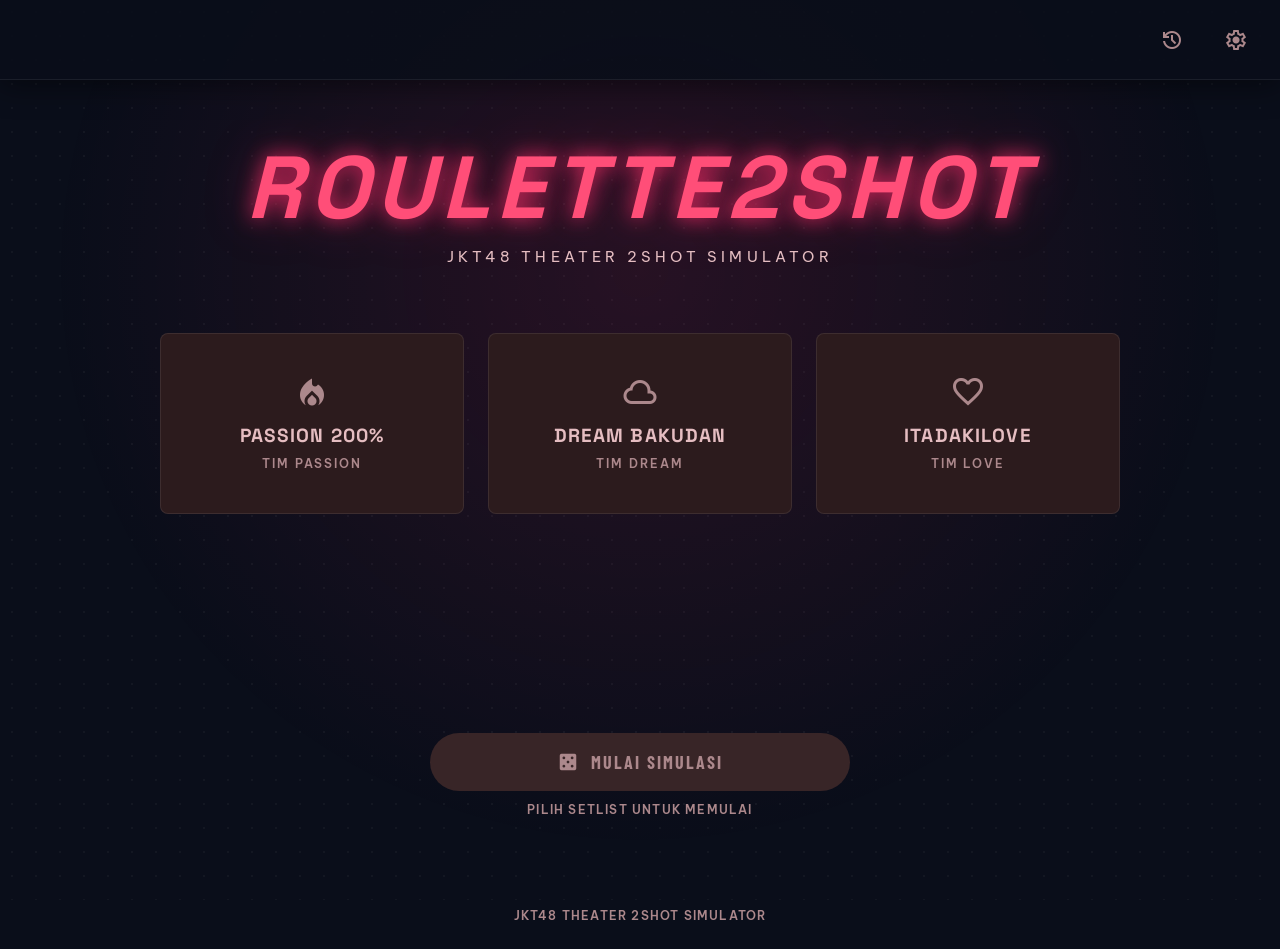
==== index.html @ a68fb40e "Halo" ====
<!DOCTYPE html>
<html lang="id">
<head>
  <meta charset="utf-8" />
  <meta name="viewport" content="width=device-width, initial-scale=1.0" />
  <title>Roulette2Shot — JKT48 Theater 2Shot Simulator</title>

  <link rel="preconnect" href="https://fonts.googleapis.com" />
  <link rel="preconnect" href="https://fonts.gstatic.com" crossorigin />
  <link href="https://fonts.googleapis.com/css2?family=Be+Vietnam+Pro:wght@400;600&family=Space+Grotesk:ital,wght@0,400;0,600;0,700;0,900;1,700;1,900&family=Barlow+Condensed:ital,wght@0,700;0,800;1,900&display=swap" rel="stylesheet" />
  <link href="https://fonts.googleapis.com/css2?family=Material+Symbols+Outlined:opsz,wght,FILL,GRAD@24,400,0,0" rel="stylesheet" />

  <style>
    /* ============================================================
       DESIGN TOKENS
       ============================================================ */
    :root {
      --bg:                  #0A0E1A;
      --surface-nav:         #141824;
      --surface-low:         #281719;
      --surface:             #2c1b1d;
      --surface-high:        #382527;
      --surface-highest:     #442f32;

      --primary:             #ffb2bc;
      --primary-container:   #ff4e78;
      --on-primary-container:#5a001e;

      --secondary-fixed:     #ffe16d;
      --tertiary:            #62de86;

      --on-surface:          #fbdbde;
      --on-surface-variant:  #e5bdc1;
      --outline:             #ac888c;
      --outline-variant:     #5c3f43;

      --space-xs:   4px;
      --space-sm:   12px;
      --space-md:   24px;
      --space-lg:   40px;
      --space-xl:   64px;

      --radius-sm:  4px;
      --radius-md:  8px;
      --radius-lg:  12px;
      --radius-full:9999px;

      --transition: 0.3s ease;
    }

    /* ============================================================
       RESET & BASE
       ============================================================ */
    *, *::before, *::after { box-sizing: border-box; margin: 0; padding: 0; }

    html { scroll-behavior: smooth; }

    body {
      min-height: 100vh;
      background: var(--bg);
      color: var(--on-surface);
      font-family: 'Be Vietnam Pro', sans-serif;
      font-size: 16px;
      line-height: 1.5;
      overflow-x: hidden;
      -webkit-font-smoothing: antialiased;
    }

    button { font-family: inherit; cursor: pointer; }
    a { text-decoration: none; }

    /* ============================================================
       MATERIAL ICONS
       ============================================================ */
    .icon {
      font-family: 'Material Symbols Outlined';
      font-weight: normal;
      font-style: normal;
      font-size: 24px;
      line-height: 1;
      letter-spacing: normal;
      text-transform: none;
      display: inline-block;
      white-space: nowrap;
      direction: ltr;
      -webkit-font-smoothing: antialiased;
      font-variation-settings: 'FILL' 0, 'wght' 400, 'GRAD' 0, 'opsz' 24;
      user-select: none;
    }
    .icon.filled { font-variation-settings: 'FILL' 1, 'wght' 400, 'GRAD' 0, 'opsz' 24; }
    .icon.lg { font-size: 36px; }
    .icon.xl { font-size: 48px; }

    /* ============================================================
       AMBIENT LAYERS  (fixed, behind everything)
       ============================================================ */
    #ambient {
      position: fixed;
      inset: 0;
      pointer-events: none;
      z-index: 0;
    }
    #ambient .dot-grid {
      position: absolute;
      inset: 0;
      background-image: radial-gradient(circle, rgba(255,255,255,0.04) 1px, transparent 1px);
      background-size: 24px 24px;
    }
    #ambient .spotlight {
      position: absolute;
      inset: 0;
      background: radial-gradient(ellipse at 50% 30%, rgba(255,45,107,0.12) 0%, transparent 65%);
    }

    /* ============================================================
       SCREEN SYSTEM
       ============================================================ */
    .screen {
      display: none;
      opacity: 0;
      min-height: 100vh;
      flex-direction: column;
      position: relative;
      z-index: 1;
    }
    .screen.active {
      display: flex;
      animation: screen-in 0.3s ease forwards;
    }
    .screen.leaving {
      display: flex;
      animation: screen-out 0.3s ease forwards;
      pointer-events: none;
    }

    @keyframes screen-in {
      from { opacity: 0; transform: translateY(8px); }
      to   { opacity: 1; transform: translateY(0); }
    }
    @keyframes screen-out {
      from { opacity: 1; transform: translateY(0); }
      to   { opacity: 0; transform: translateY(-8px); }
    }

    /* ============================================================
       APP BAR  (shared across screens 1–6)
       ============================================================ */
    .appbar {
      position: sticky;
      top: 0;
      z-index: 50;
      height: 80px;
      display: flex;
      align-items: center;
      justify-content: space-between;
      padding: 0 var(--space-md);
      background: rgba(10, 14, 26, 0.88);
      backdrop-filter: blur(14px);
      -webkit-backdrop-filter: blur(14px);
      border-bottom: 1px solid rgba(255,255,255,0.07);
      box-shadow: 0 4px 30px rgba(0,0,0,0.5);
      flex-shrink: 0;
    }
    .appbar--setup { justify-content: flex-end; }

    .appbar-brand {
      font-family: 'Space Grotesk', sans-serif;
      font-size: 22px;
      font-weight: 900;
      font-style: italic;
      text-transform: uppercase;
      letter-spacing: 0.08em;
      color: var(--primary-container);
      filter: drop-shadow(0 0 14px rgba(255,45,107,0.55));
    }
    .appbar-right {
      display: flex;
      align-items: center;
      gap: var(--space-md);
    }
    .appbar-badge {
      display: inline-flex;
      align-items: center;
      gap: 8px;
      padding: 6px 14px;
      border-radius: var(--radius-full);
      background: var(--surface);
      border: 1px solid rgba(255,225,109,0.25);
      font-family: 'Be Vietnam Pro', sans-serif;
      font-size: 12px;
      font-weight: 600;
      text-transform: uppercase;
      letter-spacing: 0.12em;
      color: var(--secondary-fixed);
    }
    .appbar-badge-dot {
      width: 7px;
      height: 7px;
      border-radius: 50%;
      background: var(--secondary-fixed);
      animation: blink 2s ease-in-out infinite;
    }
    @keyframes blink {
      0%, 100% { opacity: 1; }
      50%       { opacity: 0.3; }
    }
    .icon-btn {
      background: none;
      border: none;
      color: var(--outline);
      display: flex;
      align-items: center;
      justify-content: center;
      width: 40px;
      height: 40px;
      border-radius: var(--radius-full);
      transition: color var(--transition), background var(--transition);
    }
    .icon-btn:hover {
      color: var(--primary-container);
      background: rgba(255,255,255,0.05);
    }

    /* ============================================================
       SETUP SCREEN LAYOUT
       ============================================================ */
    #screen-setup .main {
      flex: 1;
      display: flex;
      flex-direction: column;
      align-items: center;
      padding: var(--space-xl) var(--space-md) var(--space-md);
      max-width: 1080px;
      margin: 0 auto;
      width: 100%;
    }

    /* ============================================================
       HERO
       ============================================================ */
    .hero {
      text-align: center;
      margin-bottom: var(--space-xl);
      width: 100%;
    }
    .hero-title {
      font-family: 'Space Grotesk', sans-serif;
      font-size: clamp(3.2rem, 9vw, 5.5rem);
      font-weight: 900;
      font-style: italic;
      text-transform: uppercase;
      letter-spacing: 0.08em;
      color: var(--primary-container);
      text-shadow:
        0 0 20px rgba(255,45,107,0.85),
        0 0 50px rgba(255,45,107,0.35);
      line-height: 1;
      margin-bottom: 14px;
    }
    .hero-subtitle {
      font-family: 'Be Vietnam Pro', sans-serif;
      font-size: 15px;
      font-weight: 400;
      color: var(--on-surface-variant);
      letter-spacing: 0.28em;
      text-transform: uppercase;
    }

    /* ============================================================
       SETLIST GRID
       ============================================================ */
    .setlist-grid {
      display: grid;
      grid-template-columns: repeat(3, 1fr);
      gap: var(--space-md);
      width: 100%;
      max-width: 960px;
      margin-bottom: var(--space-xl);
    }
    @media (max-width: 680px) {
      .setlist-grid { grid-template-columns: 1fr; }
    }

    .setlist-card {
      position: relative;
      display: flex;
      flex-direction: column;
      align-items: center;
      justify-content: center;
      text-align: center;
      padding: var(--space-lg) var(--space-md);
      min-height: 180px;
      background: var(--surface);
      border: 1px solid rgba(255,255,255,0.08);
      border-radius: var(--radius-md);
      cursor: pointer;
      overflow: hidden;
      transition:
        transform     0.3s ease,
        border-color  0.3s ease,
        box-shadow    0.3s ease,
        background    0.3s ease;
      user-select: none;
      outline: none;
    }
    .setlist-card:focus-visible {
      outline: 2px solid var(--primary-container);
      outline-offset: 3px;
    }

    /* Glow overlay — inside card */
    .card-glow {
      position: absolute;
      inset: 0;
      opacity: 0;
      pointer-events: none;
      border-radius: var(--radius-md);
      background: radial-gradient(circle at center, rgba(255,45,107,0.18) 0%, transparent 70%);
      transition: opacity 0.3s ease;
    }

    /* Icon */
    .card-icon {
      font-size: 38px;
      margin-bottom: var(--space-sm);
      color: var(--outline);
      position: relative;
      z-index: 1;
      transition: color 0.3s ease, filter 0.3s ease;
    }

    /* Name */
    .card-name {
      font-family: 'Space Grotesk', sans-serif;
      font-size: 19px;
      font-weight: 700;
      text-transform: uppercase;
      letter-spacing: 0.06em;
      color: var(--on-surface-variant);
      position: relative;
      z-index: 1;
      transition: color 0.3s ease;
    }

    /* Team label */
    .card-team {
      font-family: 'Be Vietnam Pro', sans-serif;
      font-size: 12px;
      font-weight: 600;
      text-transform: uppercase;
      letter-spacing: 0.16em;
      color: var(--outline);
      margin-top: 5px;
      position: relative;
      z-index: 1;
      transition: color 0.3s ease;
    }

    /* ---- Hover ---- */
    .setlist-card:hover {
      border-color: rgba(255,78,120,0.5);
      box-shadow: 0 0 22px rgba(255,45,107,0.22);
      transform: translateY(-4px);
    }
    .setlist-card:hover .card-glow   { opacity: 1; }
    .setlist-card:hover .card-icon   { color: var(--primary-container); }
    .setlist-card:hover .card-name   { color: var(--on-surface); }
    .setlist-card:hover .card-team   { color: var(--primary); }

    /* ---- Selected ---- */
    .setlist-card.selected {
      border-color: var(--primary-container);
      box-shadow:
        0 0 28px rgba(255,45,107,0.55),
        inset 0 0 0 1px rgba(255,78,120,0.18);
      transform: scale(1.03);
      background: #311821;
    }
    .setlist-card.selected .card-glow  { opacity: 1; }
    .setlist-card.selected .card-icon  {
      color: var(--primary-container);
      filter: drop-shadow(0 0 8px rgba(255,45,107,0.6));
    }
    .setlist-card.selected .card-name  { color: var(--on-surface); }
    .setlist-card.selected .card-team  { color: var(--primary); }

    /* ============================================================
       MEMBER ROSTER
       ============================================================ */
    .roster-section {
      width: 100%;
      max-width: 960px;
      margin-bottom: var(--space-xl);
      opacity: 0;
      transform: translateY(14px);
      transition: opacity 0.38s ease, transform 0.38s ease;
      pointer-events: none;
    }
    .roster-section.visible {
      opacity: 1;
      transform: translateY(0);
      pointer-events: auto;
    }

    .roster-header {
      display: flex;
      justify-content: space-between;
      align-items: baseline;
      margin-bottom: var(--space-md);
      padding-bottom: var(--space-sm);
      border-bottom: 1px solid rgba(255,255,255,0.07);
    }
    .roster-title {
      font-family: 'Space Grotesk', sans-serif;
      font-size: 20px;
      font-weight: 600;
      color: var(--on-surface);
    }
    .roster-meta {
      font-family: 'Be Vietnam Pro', sans-serif;
      font-size: 12px;
      font-weight: 600;
      text-transform: uppercase;
      letter-spacing: 0.1em;
      color: var(--outline);
    }

    .roster-grid {
      display: grid;
      grid-template-columns: repeat(4, 1fr);
      gap: var(--space-sm);
    }
    @media (max-width: 480px) {
      .roster-grid { grid-template-columns: repeat(2, 1fr); }
    }
    @media (min-width: 481px) and (max-width: 680px) {
      .roster-grid { grid-template-columns: repeat(3, 1fr); }
    }

    .member-pill {
      display: flex;
      align-items: center;
      justify-content: center;
      padding: 10px 16px;
      background: var(--surface-low);
      border: 1px solid rgba(255,255,255,0.05);
      border-radius: var(--radius-full);
      font-family: 'Be Vietnam Pro', sans-serif;
      font-size: 13px;
      font-weight: 600;
      text-transform: uppercase;
      letter-spacing: 0.08em;
      color: var(--on-surface);
      opacity: 0;
      transform: scale(0.82);
    }
    .member-pill.in {
      animation: pill-in 0.28s ease forwards;
    }
    @keyframes pill-in {
      from { opacity: 0;    transform: scale(0.82); }
      to   { opacity: 0.85; transform: scale(1); }
    }

    /* ============================================================
       ACTION AREA
       ============================================================ */
    .action-area {
      width: 100%;
      max-width: 420px;
      display: flex;
      flex-direction: column;
      align-items: center;
      gap: 10px;
      padding-top: var(--space-md);
      padding-bottom: var(--space-lg);
    }

    .btn-start {
      width: 100%;
      display: flex;
      align-items: center;
      justify-content: center;
      gap: var(--space-sm);
      padding: 18px 36px;
      border-radius: var(--radius-full);
      border: none;
      font-family: 'Space Grotesk', sans-serif;
      font-size: 18px;
      font-weight: 700;
      text-transform: uppercase;
      letter-spacing: 0.12em;
      position: relative;
      overflow: hidden;
      transition:
        background    0.3s ease,
        box-shadow    0.3s ease,
        transform     0.3s ease,
        color         0.3s ease;

      /* Disabled default */
      background: var(--surface-high);
      color: var(--outline);
      cursor: not-allowed;
    }
    .btn-start.enabled {
      background: var(--primary-container);
      color: #fff;
      cursor: pointer;
      box-shadow: 0 0 30px rgba(255,45,107,0.42);
    }
    .btn-start.enabled:hover {
      box-shadow: 0 0 42px rgba(255,45,107,0.68);
      transform: scale(1.02);
    }
    .btn-start.enabled:active { transform: scale(0.97); }

    /* Shimmer sweep */
    .btn-start::after {
      content: '';
      position: absolute;
      inset: 0;
      background: linear-gradient(100deg, transparent 20%, rgba(255,255,255,0.22) 50%, transparent 80%);
      transform: translateX(-160%);
      transition: transform 0.72s ease;
    }
    .btn-start.enabled:hover::after { transform: translateX(160%); }

    .btn-hint {
      font-family: 'Be Vietnam Pro', sans-serif;
      font-size: 12px;
      font-weight: 600;
      text-transform: uppercase;
      letter-spacing: 0.1em;
      color: var(--outline);
      transition: opacity 0.3s ease;
    }
    .btn-hint.hidden { opacity: 0; pointer-events: none; }

    /* ============================================================
       FOOTER
       ============================================================ */
    .footer {
      text-align: center;
      padding: var(--space-md);
      font-family: 'Be Vietnam Pro', sans-serif;
      font-size: 12px;
      font-weight: 600;
      letter-spacing: 0.1em;
      text-transform: uppercase;
      color: var(--outline);
      position: relative;
      z-index: 1;
    }

    /* ============================================================
       PLACEHOLDER SCREENS (future)
       ============================================================ */
    .screen-placeholder {
      flex: 1;
      display: flex;
      align-items: center;
      justify-content: center;
      color: var(--outline);
      font-family: 'Space Grotesk', sans-serif;
      font-size: 14px;
      text-transform: uppercase;
      letter-spacing: 0.1em;
    }

    /* ============================================================
       PHASE 1 — AMBIL NOMOR
       ============================================================ */

    /* Screen is full-viewport flex column so bottom bar always anchors */
    #screen-phase1 {
      height: 100vh;
      overflow: hidden;
    }

    /* Scrollable content region */
    .p1-body {
      flex: 1;
      overflow-y: auto;
      overflow-x: hidden;
      display: flex;
      flex-direction: column;
      align-items: center;
      padding: var(--space-md) var(--space-md) var(--space-md);
      scrollbar-width: none;
    }
    .p1-body::-webkit-scrollbar { display: none; }

    /* Badge pill under appbar */
    .p1-badge {
      display: inline-flex;
      align-items: center;
      gap: 8px;
      padding: 7px 16px;
      border-radius: var(--radius-full);
      background: var(--surface);
      border: 1px solid rgba(255,225,109,0.22);
      box-shadow: 0 0 14px rgba(255,225,109,0.08);
      margin-bottom: var(--space-lg);
    }
    .p1-badge-dot {
      width: 7px; height: 7px;
      border-radius: 50%;
      background: var(--secondary-fixed);
      animation: blink 2s ease-in-out infinite;
    }
    .p1-badge-text {
      font-family: 'Be Vietnam Pro', sans-serif;
      font-size: 12px;
      font-weight: 600;
      text-transform: uppercase;
      letter-spacing: 0.14em;
      color: var(--secondary-fixed);
    }

    /* Title block */
    .p1-title {
      text-align: center;
      margin-bottom: var(--space-lg);
      width: 100%;
      max-width: 700px;
    }
    .p1-title h1 {
      font-family: 'Space Grotesk', sans-serif;
      font-size: clamp(2rem, 5vw, 3rem);
      font-weight: 700;
      text-transform: uppercase;
      letter-spacing: 0.04em;
      color: var(--on-surface);
      filter: drop-shadow(0 4px 10px rgba(0,0,0,0.5));
    }
    .p1-title p {
      font-family: 'Be Vietnam Pro', sans-serif;
      font-size: 16px;
      color: var(--on-surface-variant);
      margin-top: 6px;
    }

    /* Grid outer container */
    .p1-grid-wrap {
      position: relative;
      width: 100%;
      max-width: 700px;
      height: 350px;
      border-radius: var(--radius-lg);
      background: rgba(40, 23, 25, 0.55);
      backdrop-filter: blur(6px);
      -webkit-backdrop-filter: blur(6px);
      border: 1px solid var(--outline-variant);
      padding: 16px;
      overflow: hidden;
      box-shadow: inset 0 0 40px rgba(0,0,0,0.5);
    }

    /* Fade-out masks top & bottom */
    .p1-grid-wrap::before,
    .p1-grid-wrap::after {
      content: '';
      position: absolute;
      left: 0; right: 0;
      height: 36px;
      z-index: 10;
      pointer-events: none;
    }
    .p1-grid-wrap::before {
      top: 0;
      background: linear-gradient(to bottom, #281719 0%, transparent 100%);
    }
    .p1-grid-wrap::after {
      bottom: 0;
      background: linear-gradient(to top, #281719 0%, transparent 100%);
    }

    /* Inner scroll area */
    .p1-grid-scroll {
      height: 100%;
      overflow-y: auto;
      padding: 4px 8px 32px;
      scrollbar-width: none;
    }
    .p1-grid-scroll::-webkit-scrollbar { display: none; }

    /* Number grid */
    .p1-number-grid {
      display: grid;
      grid-template-columns: repeat(10, 1fr);
      gap: 10px;
      place-items: center;
    }
    @media (max-width: 560px) {
      .p1-number-grid { grid-template-columns: repeat(5, 1fr); }
    }
    @media (min-width: 561px) and (max-width: 700px) {
      .p1-number-grid { grid-template-columns: repeat(8, 1fr); }
    }

    /* Number tile */
    .num-tile {
      width: 40px;
      height: 40px;
      display: flex;
      align-items: center;
      justify-content: center;
      border-radius: var(--radius-sm);
      background: var(--surface);
      border: 1px solid var(--outline-variant);
      color: var(--on-surface-variant);
      font-family: 'Be Vietnam Pro', sans-serif;
      font-size: 12px;
      font-weight: 600;
      letter-spacing: 0.08em;
      cursor: pointer;
      position: relative;
      z-index: 1;
      /* Start invisible for stagger anim */
      opacity: 0;
      transform: scale(0.7);
      transition:
        background    0.18s ease,
        border-color  0.18s ease,
        color         0.18s ease,
        box-shadow    0.18s ease;
    }
    .num-tile.tile-enter {
      animation: tile-in 0.22s ease forwards;
    }
    @keyframes tile-in {
      from { opacity: 0; transform: scale(0.7); }
      to   { opacity: 1; transform: scale(1); }
    }
    .num-tile:hover {
      background: var(--surface-highest);
      border-color: rgba(255,178,188,0.5);
      color: var(--on-surface);
    }
    .num-tile.selected {
      background: var(--primary-container);
      border-color: var(--primary);
      color: var(--on-primary-container);
      box-shadow: 0 0 20px rgba(255,78,120,0.6);
      transform: scale(1.12) !important;
      z-index: 5;
      animation: none !important;
      opacity: 1 !important;
    }

    /* ---- Stats bar ---- */
    .p1-stats {
      width: 100%;
      background: rgba(56,37,39,0.92);
      backdrop-filter: blur(12px);
      -webkit-backdrop-filter: blur(12px);
      border-top: 1px solid var(--outline-variant);
      border-radius: 12px 12px 0 0;
      padding: 14px var(--space-md);
      display: flex;
      justify-content: space-between;
      align-items: center;
      gap: var(--space-md);
      flex-shrink: 0;
    }
    .p1-stat {
      display: flex;
      flex-direction: column;
      align-items: center;
      gap: 2px;
      flex: 1;
    }
    .p1-stat-label {
      font-family: 'Be Vietnam Pro', sans-serif;
      font-size: 11px;
      font-weight: 600;
      text-transform: uppercase;
      letter-spacing: 0.12em;
      color: var(--on-surface-variant);
    }
    .p1-stat-value {
      font-family: 'Space Grotesk', sans-serif;
      font-size: 22px;
      font-weight: 600;
      color: var(--on-surface);
      line-height: 1.1;
    }
    .p1-stat-value.pink  { color: var(--primary); }
    .p1-stat-value.gold  { color: var(--secondary-fixed); }
    .p1-stat-divider {
      width: 1px;
      height: 36px;
      background: rgba(92,63,67,0.5);
      flex-shrink: 0;
    }

    /* ---- Buttons row ---- */
    .p1-buttons {
      width: 100%;
      background: var(--surface);
      border-top: 1px solid var(--outline-variant);
      padding: 16px var(--space-md) 20px;
      display: flex;
      gap: var(--space-md);
      align-items: center;
      flex-shrink: 0;
      box-shadow: 0 -10px 30px rgba(0,0,0,0.7);
    }

    /* Outlined gold button (Ambil Acak) */
    .btn-acak {
      flex: 1;
      padding: 14px 20px;
      border-radius: var(--radius-md);
      background: transparent;
      border: 1px solid var(--secondary-fixed);
      color: var(--secondary-fixed);
      font-family: 'Space Grotesk', sans-serif;
      font-size: 15px;
      font-weight: 700;
      text-transform: uppercase;
      letter-spacing: 0.1em;
      cursor: pointer;
      transition: background 0.2s ease, box-shadow 0.2s ease;
      box-shadow: 0 0 10px rgba(255,225,109,0.06);
    }
    .btn-acak:hover {
      background: rgba(255,225,109,0.08);
      box-shadow: 0 0 14px rgba(255,225,109,0.14);
    }
    .btn-acak:active { transform: scale(0.97); }

    /* Filled pink button (Mulai Roulette) */
    .btn-roulette {
      flex: 2;
      padding: 16px 20px;
      border-radius: var(--radius-md);
      border: none;
      font-family: 'Space Grotesk', sans-serif;
      font-size: 17px;
      font-weight: 700;
      text-transform: uppercase;
      letter-spacing: 0.1em;
      position: relative;
      overflow: hidden;
      transition:
        background  0.25s ease,
        box-shadow  0.25s ease,
        transform   0.2s ease,
        color       0.25s ease;
      /* Disabled */
      background: var(--surface-high);
      color: var(--outline);
      cursor: not-allowed;
    }
    .btn-roulette.enabled {
      background: var(--primary-container);
      color: #fff;
      cursor: pointer;
      box-shadow: 0 0 24px rgba(255,78,120,0.45);
    }
    .btn-roulette.enabled:hover {
      box-shadow: 0 0 36px rgba(255,78,120,0.65);
      transform: scale(1.02);
    }
    .btn-roulette.enabled:active { transform: scale(0.97); }
    .btn-roulette::after {
      content: '';
      position: absolute;
      inset: 0;
      background: linear-gradient(100deg, transparent 20%, rgba(255,255,255,0.2) 50%, transparent 80%);
      transform: translateX(-160%);
      transition: transform 0.65s ease;
    }
    .btn-roulette.enabled:hover::after { transform: translateX(160%); }

    /* ============================================================
       PHASE 2 — ROULETTE PEMANGGILAN
       ============================================================ */
    #screen-phase2 { height: 100vh; overflow: hidden; }

    /* Slide-down "NOMORMU TERPANGGIL!" banner */
    .p2-banner {
      width: 100%;
      display: flex;
      align-items: center;
      justify-content: center;
      gap: 10px;
      background: linear-gradient(90deg, rgba(255,215,0,0.08) 0%, rgba(255,215,0,0.2) 50%, rgba(255,215,0,0.08) 100%);
      border-bottom: 1px solid rgba(255,215,0,0.32);
      flex-shrink: 0;
      overflow: hidden;
      max-height: 0;
      padding: 0 var(--space-md);
      opacity: 0;
      pointer-events: none;
      transition: max-height 0.45s ease, opacity 0.38s ease, padding 0.45s ease;
    }
    .p2-banner.visible {
      max-height: 54px;
      padding: 13px var(--space-md);
      opacity: 1;
      pointer-events: auto;
    }
    .p2-banner-text {
      font-family: 'Space Grotesk', sans-serif;
      font-size: 14px;
      font-weight: 700;
      text-transform: uppercase;
      letter-spacing: 0.15em;
      color: var(--secondary-fixed);
      text-shadow: 0 0 14px rgba(255,215,0,0.7);
    }

    /* Scrollable body */
    .p2-body {
      flex: 1;
      overflow-y: auto;
      overflow-x: hidden;
      display: flex;
      flex-direction: column;
      align-items: center;
      padding: var(--space-md);
      gap: var(--space-md);
      scrollbar-width: none;
    }
    .p2-body::-webkit-scrollbar { display: none; }

    /* 3 stat cards */
    .p2-stats-grid {
      display: grid;
      grid-template-columns: repeat(3, 1fr);
      gap: var(--space-sm);
      width: 100%;
      max-width: 560px;
    }
    .p2-stat-card {
      background: rgba(44,27,29,0.72);
      backdrop-filter: blur(10px);
      -webkit-backdrop-filter: blur(10px);
      border: 1px solid rgba(255,255,255,0.08);
      border-radius: var(--radius-md);
      padding: 14px var(--space-sm);
      display: flex;
      flex-direction: column;
      align-items: center;
      gap: 4px;
      text-align: center;
    }
    .p2-stat-label {
      font-family: 'Be Vietnam Pro', sans-serif;
      font-size: 11px;
      font-weight: 600;
      text-transform: uppercase;
      letter-spacing: 0.12em;
      color: var(--on-surface-variant);
    }
    .p2-stat-val {
      font-family: 'Space Grotesk', sans-serif;
      font-size: 20px;
      font-weight: 700;
      color: var(--on-surface);
      line-height: 1.1;
    }
    .p2-stat-val.pink { color: var(--primary); }
    .p2-stat-val.gold { color: var(--secondary-fixed); }

    /* Hero roulette circle */
    .p2-hero {
      position: relative;
      display: flex;
      align-items: center;
      justify-content: center;
      flex-shrink: 0;
    }
    .p2-ring {
      position: absolute;
      inset: -18px;
      border: 2px solid rgba(255,78,120,0.25);
      border-radius: 50%;
      filter: blur(3px);
      pointer-events: none;
    }
    .p2-circle {
      width: min(200px, 56vw);
      height: min(200px, 56vw);
      border-radius: 50%;
      background: var(--surface-highest);
      border: 2px solid var(--primary-container);
      box-shadow:
        0 0 40px rgba(255,78,120,0.35),
        inset 0 0 20px rgba(255,78,120,0.15);
      display: flex;
      align-items: center;
      justify-content: center;
      transition: box-shadow 0.4s ease, border-color 0.4s ease;
    }
    .p2-circle.gold-pulse {
      border-color: var(--secondary-fixed);
      animation: p2-gold-pulse 0.9s ease-in-out 3 forwards;
    }
    @keyframes p2-gold-pulse {
      0%, 100% {
        box-shadow: 0 0 55px rgba(255,215,0,0.6), inset 0 0 22px rgba(255,215,0,0.22);
      }
      50% {
        box-shadow: 0 0 110px rgba(255,215,0,0.9), 0 0 180px rgba(255,215,0,0.4), inset 0 0 48px rgba(255,215,0,0.38);
      }
    }
    .p2-num {
      font-family: 'Space Grotesk', sans-serif;
      font-size: clamp(50px, 15vw, 78px);
      font-weight: 900;
      color: var(--on-surface);
      text-shadow: 0 0 28px rgba(255,78,120,0.8);
      line-height: 1;
      letter-spacing: -0.02em;
      font-variant-numeric: tabular-nums;
      min-width: 2ch;
      text-align: center;
      transition: color 0.35s ease, text-shadow 0.35s ease;
    }
    .p2-num.gold {
      color: var(--secondary-fixed);
      text-shadow: 0 0 28px rgba(255,215,0,0.9);
    }
    .p2-num.tick-pop { animation: p2-tick-pop 0.08s ease; }
    @keyframes p2-tick-pop {
      0%   { transform: scale(1); }
      45%  { transform: scale(1.09); }
      100% { transform: scale(1); }
    }

    /* Progress bar */
    .p2-progress-wrap { width: 100%; max-width: 560px; }
    .p2-progress-meta {
      display: flex;
      justify-content: space-between;
      margin-bottom: 8px;
    }
    .p2-progress-meta span {
      font-family: 'Be Vietnam Pro', sans-serif;
      font-size: 12px;
      font-weight: 600;
      text-transform: uppercase;
      letter-spacing: 0.1em;
      color: var(--on-surface-variant);
    }
    .p2-progress-track {
      width: 100%;
      height: 16px;
      border-radius: var(--radius-full);
      background: var(--surface-high);
      border: 1px solid var(--outline-variant);
      overflow: hidden;
    }
    .p2-progress-fill {
      height: 100%;
      border-radius: var(--radius-full);
      background: linear-gradient(90deg, var(--primary-container) 0%, var(--secondary-fixed) 100%);
      width: 0%;
      transition: width 0.4s ease;
      position: relative;
    }
    .p2-progress-fill::after {
      content: '';
      position: absolute;
      top: 0; right: -6px;
      width: 12px; height: 100%;
      background: rgba(255,255,255,0.32);
      filter: blur(4px);
    }

    /* Riwayat */
    .p2-riwayat-wrap { width: 100%; max-width: 560px; }
    .p2-riwayat-label {
      font-family: 'Be Vietnam Pro', sans-serif;
      font-size: 11px;
      font-weight: 600;
      text-transform: uppercase;
      letter-spacing: 0.12em;
      color: var(--outline);
      margin-bottom: 8px;
    }
    .p2-pills {
      display: flex;
      flex-wrap: wrap;
      gap: 6px;
      max-height: 92px;
      overflow-y: auto;
      scrollbar-width: none;
    }
    .p2-pills::-webkit-scrollbar { display: none; }
    .p2-pill {
      padding: 5px 12px;
      border-radius: var(--radius-full);
      background: var(--surface);
      border: 1px solid rgba(255,255,255,0.06);
      font-family: 'Be Vietnam Pro', sans-serif;
      font-size: 12px;
      font-weight: 600;
      color: var(--on-surface-variant);
      letter-spacing: 0.05em;
    }
    .p2-pill.latest {
      background: rgba(255,78,120,0.14);
      border-color: var(--primary-container);
      color: var(--primary);
    }
    .p2-pill.is-user {
      background: rgba(255,215,0,0.14);
      border-color: rgba(255,225,109,0.55);
      color: var(--secondary-fixed);
    }

    /* Bottom button bar */
    .p2-buttons {
      width: 100%;
      background: var(--surface);
      border-top: 1px solid var(--outline-variant);
      padding: 16px var(--space-md) 20px;
      display: flex;
      flex-direction: column;
      gap: var(--space-sm);
      flex-shrink: 0;
      box-shadow: 0 -10px 30px rgba(0,0,0,0.7);
    }
    .p2-btn-row { display: flex; gap: var(--space-md); }

    .btn-putar-satu {
      flex: 1;
      padding: 14px 16px;
      border-radius: var(--radius-md);
      background: transparent;
      border: 1px solid var(--primary-container);
      color: var(--primary-container);
      font-family: 'Space Grotesk', sans-serif;
      font-size: 14px;
      font-weight: 700;
      text-transform: uppercase;
      letter-spacing: 0.08em;
      cursor: pointer;
      display: flex;
      align-items: center;
      justify-content: center;
      gap: 8px;
      transition: background 0.2s ease, box-shadow 0.2s ease;
    }
    .btn-putar-satu:hover:not(:disabled) {
      background: rgba(255,78,120,0.1);
      box-shadow: 0 0 14px rgba(255,45,107,0.22);
    }
    .btn-putar-satu:active:not(:disabled) { transform: scale(0.97); }
    .btn-putar-satu:disabled {
      border-color: var(--outline-variant);
      color: var(--outline);
      cursor: not-allowed;
    }

    .btn-putar-semua {
      flex: 1;
      padding: 14px 16px;
      border-radius: var(--radius-md);
      border: none;
      background: var(--primary-container);
      color: #fff;
      font-family: 'Space Grotesk', sans-serif;
      font-size: 14px;
      font-weight: 700;
      text-transform: uppercase;
      letter-spacing: 0.08em;
      cursor: pointer;
      display: flex;
      align-items: center;
      justify-content: center;
      gap: 8px;
      box-shadow: 0 0 22px rgba(255,78,120,0.38);
      position: relative;
      overflow: hidden;
      transition: box-shadow 0.2s ease, transform 0.2s ease;
    }
    .btn-putar-semua:hover:not(:disabled) {
      box-shadow: 0 0 34px rgba(255,78,120,0.58);
      transform: scale(1.02);
    }
    .btn-putar-semua:active:not(:disabled) { transform: scale(0.97); }
    .btn-putar-semua:disabled {
      background: var(--surface-high);
      color: var(--outline);
      cursor: not-allowed;
      box-shadow: none;
    }
    .btn-putar-semua::after {
      content: '';
      position: absolute;
      inset: 0;
      background: linear-gradient(100deg, transparent 20%, rgba(255,255,255,0.2) 50%, transparent 80%);
      transform: translateX(-160%);
      transition: transform 0.65s ease;
    }
    .btn-putar-semua:not(:disabled):hover::after { transform: translateX(160%); }

    .btn-lanjut {
      width: 100%;
      border-radius: var(--radius-md);
      border: none;
      background: var(--secondary-fixed);
      color: #1a1000;
      font-family: 'Space Grotesk', sans-serif;
      font-size: 16px;
      font-weight: 700;
      text-transform: uppercase;
      letter-spacing: 0.12em;
      cursor: pointer;
      display: flex;
      align-items: center;
      justify-content: center;
      gap: 8px;
      overflow: hidden;
      max-height: 0;
      padding: 0 20px;
      opacity: 0;
      pointer-events: none;
      transition: max-height 0.45s ease, opacity 0.4s ease, padding 0.45s ease, box-shadow 0.25s ease, transform 0.2s ease;
    }
    .btn-lanjut.visible {
      max-height: 58px;
      padding: 16px 20px;
      opacity: 1;
      pointer-events: auto;
      box-shadow: 0 0 28px rgba(255,225,109,0.42);
    }
    .btn-lanjut:hover {
      box-shadow: 0 0 46px rgba(255,225,109,0.68) !important;
      transform: scale(1.02);
    }

    /* ============================================================
       UNLUCKY SCREEN
       ============================================================ */
    .unlucky-main {
      flex: 1;
      display: flex;
      align-items: center;
      justify-content: center;
      padding: var(--space-md);
      position: relative;
    }

    /* Cinematic vignette — deepens dark corners */
    .unlucky-vignette {
      position: absolute;
      inset: 0;
      background: radial-gradient(circle at center, transparent 0%, rgba(10,14,26,0.82) 100%);
      pointer-events: none;
      z-index: 0;
    }

    /* Glassmorphism card */
    .unlucky-card {
      position: relative;
      z-index: 1;
      width: 100%;
      max-width: 440px;
      background: rgba(40, 23, 25, 0.62);
      backdrop-filter: blur(18px);
      -webkit-backdrop-filter: blur(18px);
      border: 1px solid rgba(255,255,255,0.08);
      border-radius: 32px;
      padding: var(--space-xl);
      display: flex;
      flex-direction: column;
      align-items: center;
      text-align: center;
      box-shadow: 0 20px 50px rgba(0,0,0,0.55);
      overflow: hidden;
    }

    /* Soft pink ambient blob at card top */
    .unlucky-card-glow {
      position: absolute;
      top: 0;
      left: 50%;
      transform: translateX(-50%);
      width: 100%;
      height: 50%;
      background: radial-gradient(circle at 50% 0%, rgba(255,178,188,0.12) 0%, transparent 70%);
      filter: blur(40px);
      pointer-events: none;
      z-index: 0;
    }

    /* Broken-star icon container */
    .unlucky-icon {
      position: relative;
      width: 128px;
      height: 128px;
      border-radius: 50%;
      background: rgba(68,47,50,0.5);
      border: 1px solid var(--outline-variant);
      box-shadow: inset 0 0 22px rgba(0,0,0,0.52);
      display: flex;
      align-items: center;
      justify-content: center;
      margin-bottom: var(--space-lg);
      flex-shrink: 0;
      z-index: 1;
    }

    /* Base star — dim pink */
    .unlucky-star-base {
      position: absolute;
      font-size: 64px;
      color: rgba(255,178,188,0.55);
      filter: drop-shadow(0 0 10px rgba(255,178,188,0.28));
      font-variation-settings: 'FILL' 0, 'wght' 300, 'GRAD' 0, 'opsz' 48;
    }

    /* Overlay star — even dimmer, rotated, blurred → gives "broken" look */
    .unlucky-star-overlay {
      position: absolute;
      font-size: 72px;
      color: rgba(229,189,193,0.32);
      transform: rotate(12deg) scale(1.12);
      filter: blur(1.2px);
      font-variation-settings: 'FILL' 0, 'wght' 200, 'GRAD' 0, 'opsz' 48;
    }

    .unlucky-title {
      font-family: 'Space Grotesk', sans-serif;
      font-size: 28px;
      font-weight: 700;
      line-height: 1.2;
      letter-spacing: 0.02em;
      color: var(--on-surface);
      margin-bottom: var(--space-sm);
      z-index: 1;
    }

    .unlucky-subtitle {
      font-family: 'Be Vietnam Pro', sans-serif;
      font-size: 18px;
      font-weight: 400;
      line-height: 1.6;
      color: var(--on-surface-variant);
      margin-bottom: var(--space-xl);
      z-index: 1;
    }

    .btn-coba-lagi {
      width: 100%;
      padding: 16px 24px;
      border-radius: var(--radius-full);
      border: none;
      background: var(--primary-container);
      color: #fff;
      font-family: 'Space Grotesk', sans-serif;
      font-size: 17px;
      font-weight: 700;
      text-transform: uppercase;
      letter-spacing: 0.1em;
      cursor: pointer;
      box-shadow: 0 0 20px rgba(255,45,107,0.32);
      z-index: 1;
      position: relative;
      overflow: hidden;
      transition: box-shadow 0.3s ease, transform 0.25s ease;
    }
    .btn-coba-lagi:hover {
      box-shadow: 0 0 34px rgba(255,45,107,0.55);
      transform: scale(1.02);
    }
    .btn-coba-lagi:active { transform: scale(0.96); }
    .btn-coba-lagi::after {
      content: '';
      position: absolute;
      inset: 0;
      background: linear-gradient(100deg, transparent 20%, rgba(255,255,255,0.18) 50%, transparent 80%);
      transform: translateX(-160%);
      transition: transform 0.7s ease;
    }
    .btn-coba-lagi:hover::after { transform: translateX(160%); }

    /* ============================================================
       PHASE 3 — 2SHOT WHEEL OF NAME
       ============================================================ */
    #screen-phase3 { height: 100vh; overflow: hidden; }

    .p3-body {
      flex: 1;
      display: flex;
      flex-direction: row;
      overflow: hidden;
      padding: var(--space-md);
      gap: var(--space-md);
      position: relative;
    }
    @media (max-width: 680px) {
      .p3-body { flex-direction: column; overflow-y: auto; scrollbar-width: none; }
      .p3-body::-webkit-scrollbar { display: none; }
    }

    .p3-blob {
      position: absolute;
      top: 50%; left: 50%;
      transform: translate(-50%, -50%);
      width: 600px; height: 600px;
      background: radial-gradient(circle, rgba(255,78,120,0.06) 0%, transparent 70%);
      border-radius: 50%;
      filter: blur(80px);
      pointer-events: none;
      z-index: 0;
    }

    /* Left panel */
    .p3-left {
      width: 220px;
      flex-shrink: 0;
      background: rgba(20,24,36,0.72);
      border: 1px solid rgba(255,255,255,0.1);
      backdrop-filter: blur(10px);
      -webkit-backdrop-filter: blur(10px);
      border-radius: var(--radius-lg);
      display: flex;
      flex-direction: column;
      z-index: 1;
      overflow: hidden;
    }
    @media (max-width: 680px) {
      .p3-left { width: 100%; height: 160px; flex-shrink: 0; }
    }

    .p3-panel-header {
      padding: 14px var(--space-md);
      border-bottom: 1px solid rgba(255,255,255,0.07);
      font-family: 'Space Grotesk', sans-serif;
      font-size: 15px;
      font-weight: 600;
      color: var(--on-surface);
      flex-shrink: 0;
    }

    .p3-group-list {
      flex: 1;
      overflow-y: auto;
      overflow-x: hidden;
      padding: var(--space-sm);
      display: flex;
      flex-direction: column;
      gap: 8px;
      scrollbar-width: thin;
      scrollbar-color: var(--outline-variant) transparent;
    }
    @media (max-width: 680px) {
      .p3-group-list { flex-direction: row; overflow-x: auto; overflow-y: hidden; flex-wrap: nowrap; }
    }

    .p3-group-card {
      position: relative;
      background: var(--surface-low);
      border: 1px solid rgba(92,63,67,0.25);
      border-radius: var(--radius-md);
      padding: var(--space-sm);
      opacity: 0.48;
      transition: opacity 0.3s, border-color 0.3s, box-shadow 0.3s;
      overflow: hidden;
      flex-shrink: 0;
    }
    @media (max-width: 680px) { .p3-group-card { min-width: 120px; } }
    .p3-group-card.active {
      background: var(--surface);
      border-color: var(--primary-container);
      box-shadow: 0 0 16px rgba(255,45,107,0.3);
      opacity: 1;
    }
    .p3-group-card.done { border-color: rgba(98,222,134,0.35); opacity: 0.82; }
    .p3-group-card.active::before,
    .p3-group-card.done::before {
      content: '';
      position: absolute;
      left: 0; top: 0; bottom: 0;
      width: 3px;
      border-radius: 4px 0 0 4px;
    }
    .p3-group-card.active::before { background: var(--primary); }
    .p3-group-card.done::before   { background: var(--tertiary); }

    .p3-card-header {
      display: flex;
      justify-content: space-between;
      align-items: center;
      margin-bottom: 5px;
    }
    .p3-card-label {
      font-family: 'Be Vietnam Pro', sans-serif;
      font-size: 10px;
      font-weight: 600;
      text-transform: uppercase;
      letter-spacing: 0.1em;
      color: var(--on-surface-variant);
    }
    .p3-group-card.active .p3-card-label { color: var(--primary); }
    .p3-group-card.done   .p3-card-label { color: var(--tertiary); }

    .p3-card-nums {
      display: grid;
      grid-template-columns: 1fr 1fr;
      gap: 2px;
    }
    .p3-card-num {
      font-family: 'Be Vietnam Pro', sans-serif;
      font-size: 11px;
      color: var(--on-surface-variant);
      white-space: nowrap;
      overflow: hidden;
      text-overflow: ellipsis;
    }
    .p3-card-result {
      margin-top: 5px;
      font-family: 'Space Grotesk', sans-serif;
      font-size: 11px;
      font-weight: 700;
      color: var(--tertiary);
      white-space: nowrap;
      overflow: hidden;
      text-overflow: ellipsis;
    }

    /* Right panel */
    .p3-right {
      flex: 1;
      display: flex;
      flex-direction: column;
      align-items: center;
      justify-content: center;
      gap: 16px;
      z-index: 1;
      overflow-y: auto;
      overflow-x: hidden;
      scrollbar-width: none;
      padding: 8px 0;
      min-width: 0;
    }
    .p3-right::-webkit-scrollbar { display: none; }

    .p3-turn-info { text-align: center; line-height: 1.2; }
    .p3-turn-eyebrow {
      font-family: 'Be Vietnam Pro', sans-serif;
      font-size: 11px;
      font-weight: 600;
      text-transform: uppercase;
      letter-spacing: 0.2em;
      color: var(--secondary-fixed);
      margin-bottom: 4px;
    }
    .p3-turn-name {
      font-family: 'Space Grotesk', sans-serif;
      font-size: clamp(26px, 4vw, 40px);
      font-weight: 700;
      color: var(--on-surface);
    }
    .p3-members-left {
      font-family: 'Be Vietnam Pro', sans-serif;
      font-size: 13px;
      color: var(--on-surface-variant);
      margin-top: 3px;
    }

    /* Wheel */
    .p3-wheel-wrap {
      position: relative;
      width: min(280px, 72vw);
      height: min(280px, 72vw);
      flex-shrink: 0;
    }
    .p3-pointer {
      position: absolute;
      top: -12px;
      left: 50%;
      transform: translateX(-50%);
      width: 0; height: 0;
      border-left: 12px solid transparent;
      border-right: 12px solid transparent;
      border-top: 24px solid var(--primary-container);
      filter: drop-shadow(0 0 8px rgba(255,45,107,0.7));
      z-index: 10;
    }
    #p3WheelSpinner {
      width: 100%; height: 100%;
      border-radius: 50%;
      overflow: hidden;
      border: 3px solid var(--surface-highest);
      box-shadow: 0 0 40px rgba(0,0,0,0.8), 0 0 0 1px rgba(255,255,255,0.04);
    }
    #p3Canvas { width: 100%; height: 100%; display: block; }

    /* Result badge */
    .p3-result-badge {
      display: inline-flex;
      align-items: center;
      gap: var(--space-sm);
      background: var(--surface-high);
      border: 1px solid var(--outline);
      border-radius: var(--radius-full);
      padding: 10px var(--space-lg);
      opacity: 0;
      transform: translateY(10px);
      transition: opacity 0.35s ease, transform 0.35s ease;
      pointer-events: none;
      max-width: 100%;
    }
    .p3-result-badge.visible { opacity: 1; transform: translateY(0); pointer-events: auto; }
    .p3-result-group  { font-family: 'Be Vietnam Pro', sans-serif; font-size: 15px; color: var(--on-surface-variant); }
    .p3-result-arrow  { font-size: 18px; color: var(--outline); }
    .p3-result-member {
      font-family: 'Space Grotesk', sans-serif;
      font-size: 20px;
      font-weight: 700;
      color: var(--secondary-fixed);
      text-shadow: 0 0 12px rgba(255,225,109,0.5);
    }

    /* Buttons */
    .p3-buttons { display: flex; gap: var(--space-md); width: 100%; max-width: 380px; }
    .btn-putar-wheel {
      flex: 1;
      padding: 13px 16px;
      border-radius: var(--radius-full);
      border: none;
      background: var(--primary-container);
      color: #fff;
      font-family: 'Space Grotesk', sans-serif;
      font-size: 14px;
      font-weight: 700;
      text-transform: uppercase;
      letter-spacing: 0.08em;
      cursor: pointer;
      box-shadow: 0 0 20px rgba(255,45,107,0.38);
      transition: box-shadow 0.2s, transform 0.2s;
    }
    .btn-putar-wheel:hover:not(:disabled) { box-shadow: 0 0 30px rgba(255,45,107,0.58); transform: scale(1.03); }
    .btn-putar-wheel:active:not(:disabled) { transform: scale(0.96); }
    .btn-putar-wheel:disabled { background: var(--surface-high); color: var(--outline); cursor: not-allowed; box-shadow: none; }
    .btn-langsung-pilih {
      flex: 1;
      padding: 13px 16px;
      border-radius: var(--radius-full);
      border: 1px solid var(--primary-container);
      background: transparent;
      color: var(--primary);
      font-family: 'Space Grotesk', sans-serif;
      font-size: 14px;
      font-weight: 700;
      text-transform: uppercase;
      letter-spacing: 0.08em;
      cursor: pointer;
      transition: background 0.2s;
    }
    .btn-langsung-pilih:hover:not(:disabled) { background: rgba(255,78,120,0.1); }
    .btn-langsung-pilih:disabled { border-color: var(--outline-variant); color: var(--outline); cursor: not-allowed; }

    /* ============================================================
       PHOTO SCREEN
       ============================================================ */
    #screen-photo {
      height: 100vh;
      min-height: unset;
      overflow: hidden;
    }
    #screen-photo > main {
      flex: 1;
      display: flex;
      align-items: center;
      justify-content: center;
      background: #111;
      padding: var(--space-md);
    }

    /* Backdrop hidden — camera IS the background now */
    .photo-backdrop { display: none; }

    /* Stage: 16:9 box, 70% of viewport height, centered */
    .photo-stage {
      position: relative;
      /* 16:9 at 70vh, but never wider than 95vw */
      height: min(70vh, calc(95vw * 9 / 16));
      width: calc(min(70vh, calc(95vw * 9 / 16)) * 16 / 9);
      max-width: 95vw;
      border-radius: 12px;
      overflow: hidden;
      box-shadow:
        0 0 0 1px rgba(255,255,255,0.08),
        0 24px 60px rgba(0,0,0,0.7),
        0 0 40px rgba(255,45,107,0.08);
      z-index: 10;
      flex-shrink: 0;
    }

    /* Camera panel: fills entire stage */
    .photo-camera-panel {
      position: absolute;
      inset: 0;
      width: 100%;
      height: 100%;
      overflow: hidden;
    }
    .photo-camera-panel video,
    .photo-camera-panel canvas.photo-preview {
      width: 100%;
      height: 100%;
      object-fit: cover;
      display: block;
      /* Mirror the selfie camera so it feels natural */
      transform: scaleX(-1);
    }

    /* LIVE badge */
    .photo-live-badge {
      position: absolute;
      top: 14px;
      right: 14px;
      display: flex;
      align-items: center;
      gap: 7px;
      z-index: 5;
    }
    .photo-live-dot {
      width: 9px;
      height: 9px;
      border-radius: 50%;
      background: var(--primary-container);
      animation: live-pulse 1.4s ease-in-out infinite;
    }
    @keyframes live-pulse {
      0%, 100% { opacity: 1; transform: scale(1); }
      50%       { opacity: 0.35; transform: scale(1.4); }
    }
    .photo-live-label {
      font-family: 'Be Vietnam Pro', sans-serif;
      font-size: 11px;
      font-weight: 600;
      text-transform: uppercase;
      letter-spacing: 0.15em;
      color: #fff;
      text-shadow: 0 1px 5px rgba(0,0,0,0.8);
    }

    /* Member panel: overlaid on top of camera, bottom-anchored */
    .photo-member-panel {
      position: absolute;
      bottom: 0;
      height: 90%;
      width: auto;
      z-index: 20;
      display: flex;
      align-items: flex-end;
      pointer-events: none;
    }
    /* Position to right or left based on photoSide */
    .photo-stage.member-right .photo-member-panel { right: 0; left: auto; }
    .photo-stage.member-left  .photo-member-panel { left: 0; right: auto; }

    .photo-member-panel img {
      height: 100%;
      width: auto;
      object-fit: contain;
      object-position: bottom;
      filter: drop-shadow(-6px 0 24px rgba(0,0,0,0.55));
    }
    /* Silhouette fallback */
    .photo-member-silhouette {
      width: 40vw;
      max-width: 320px;
      height: 100%;
      border-radius: 44% 44% 0 0;
      filter: none !important;
    }

    /* Countdown overlay */
    .photo-countdown {
      position: absolute;
      inset: 0;
      z-index: 30;
      display: flex;
      align-items: center;
      justify-content: center;
      pointer-events: none;
      opacity: 0;
      transition: opacity 0.2s ease;
    }
    .photo-countdown.visible { opacity: 1; }
    .photo-countdown-num {
      font-family: 'Barlow Condensed', 'Space Grotesk', sans-serif;
      font-size: clamp(80px, 22vw, 140px);
      font-weight: 900;
      font-style: italic;
      line-height: 1;
      color: #FF2D6B;
      text-shadow:
        0 0 20px rgba(255,45,107,0.9),
        0 0 55px rgba(255,45,107,0.6),
        0 0 100px rgba(255,45,107,0.3);
      animation: photo-count-pulse 0.85s cubic-bezier(0.4,0,0.6,1) infinite;
    }
    @keyframes photo-count-pulse {
      0%, 100% { transform: scale(1);    filter: drop-shadow(0 0 18px rgba(255,45,107,0.8)); }
      50%       { transform: scale(1.08); filter: drop-shadow(0 0 38px rgba(255,45,107,1));   }
    }

    /* Date watermark */
    .photo-date-watermark {
      position: absolute;
      bottom: 24px;
      left: 50%;
      transform: translateX(-50%);
      z-index: 25;
      font-family: 'Be Vietnam Pro', sans-serif;
      font-size: 12px;
      font-weight: 600;
      letter-spacing: 0.2em;
      text-transform: uppercase;
      color: rgba(255,255,255,0.5);
      white-space: nowrap;
      pointer-events: none;
    }

    /* Post-capture action buttons */
    .photo-actions {
      position: absolute;
      bottom: var(--space-xl);
      left: 0;
      right: 0;
      z-index: 40;
      display: flex;
      justify-content: center;
      gap: var(--space-md);
      padding: 0 var(--space-md);
      opacity: 0;
      pointer-events: none;
      transform: translateY(12px);
      transition: opacity 0.35s ease, transform 0.35s ease;
    }
    .photo-actions.visible {
      opacity: 1;
      pointer-events: auto;
      transform: translateY(0);
    }
    .photo-btn-ulangi {
      display: flex;
      align-items: center;
      gap: 8px;
      padding: 12px 28px;
      border-radius: var(--radius-full);
      border: 2px solid #FF2D6B;
      color: #FF2D6B;
      background: transparent;
      font-family: 'Space Grotesk', sans-serif;
      font-size: 14px;
      font-weight: 700;
      text-transform: uppercase;
      letter-spacing: 0.1em;
      cursor: pointer;
      backdrop-filter: blur(6px);
      transition: background 0.2s;
    }
    .photo-btn-ulangi:hover { background: rgba(255,45,107,0.12); }
    .photo-btn-download {
      display: flex;
      align-items: center;
      gap: 8px;
      padding: 12px 28px;
      border-radius: var(--radius-full);
      border: none;
      color: #0A0E1A;
      background: #FFD700;
      font-family: 'Space Grotesk', sans-serif;
      font-size: 14px;
      font-weight: 700;
      text-transform: uppercase;
      letter-spacing: 0.1em;
      cursor: pointer;
      box-shadow: 0 0 20px rgba(255,215,0,0.4);
      transition: background 0.2s, box-shadow 0.2s;
    }
    .photo-btn-download:hover { background: #ffe16d; box-shadow: 0 0 36px rgba(255,215,0,0.65); }

    /* ============================================================
       PHOTO RESULT MODAL
       ============================================================ */
    #photoResultModal {
      position: fixed;
      inset: 0;
      z-index: 200;
      display: flex;
      align-items: center;
      justify-content: center;
      padding: var(--space-md);
      background: rgba(5, 7, 15, 0.82);
      backdrop-filter: blur(10px);
      -webkit-backdrop-filter: blur(10px);
      opacity: 0;
      pointer-events: none;
      transition: opacity 0.35s ease;
    }
    #photoResultModal.open {
      opacity: 1;
      pointer-events: auto;
    }

    .photo-modal-card {
      width: 100%;
      max-width: 560px;
      background: rgba(20, 14, 26, 0.9);
      border: 1px solid rgba(255,255,255,0.1);
      border-radius: 20px;
      overflow: hidden;
      box-shadow: 0 30px 80px rgba(0,0,0,0.8), 0 0 0 1px rgba(255,255,255,0.05);
      transform: translateY(28px) scale(0.96);
      transition: transform 0.38s cubic-bezier(0.22,1,0.36,1), opacity 0.35s ease;
      opacity: 0;
    }
    #photoResultModal.open .photo-modal-card {
      transform: translateY(0) scale(1);
      opacity: 1;
    }

    /* Photo image inside modal */
    .photo-modal-img-wrap {
      position: relative;
      width: 100%;
      background: #0a0e1a;
      line-height: 0;
    }
    .photo-modal-img-wrap img {
      width: 100%;
      height: auto;
      display: block;
      max-height: 55vh;
      object-fit: contain;
    }
    /* Shimmer border on top */
    .photo-modal-img-wrap::after {
      content: '';
      position: absolute;
      inset: 0;
      border-radius: 0;
      pointer-events: none;
      box-shadow: inset 0 -60px 60px rgba(10,14,26,0.7);
    }

    /* Bottom info + buttons */
    .photo-modal-footer {
      padding: var(--space-md) var(--space-lg) var(--space-lg);
      display: flex;
      flex-direction: column;
      gap: var(--space-md);
    }
    .photo-modal-info {
      text-align: center;
    }
    .photo-modal-eyebrow {
      font-family: 'Be Vietnam Pro', sans-serif;
      font-size: 11px;
      font-weight: 600;
      text-transform: uppercase;
      letter-spacing: 0.18em;
      color: var(--outline);
      margin-bottom: 4px;
    }
    .photo-modal-member {
      font-family: 'Space Grotesk', sans-serif;
      font-size: 1.5rem;
      font-weight: 700;
      color: var(--secondary-fixed);
      text-shadow: 0 0 16px rgba(255,225,109,0.5);
    }
    .photo-modal-btns {
      display: flex;
      gap: var(--space-sm);
    }
    .photo-modal-btn-ulangi {
      flex: 1;
      display: flex;
      align-items: center;
      justify-content: center;
      gap: 8px;
      padding: 13px 20px;
      border-radius: var(--radius-full);
      border: 1.5px solid var(--primary-container);
      color: var(--primary-container);
      background: transparent;
      font-family: 'Barlow Condensed', 'Space Grotesk', sans-serif;
      font-size: 15px;
      font-weight: 700;
      text-transform: uppercase;
      letter-spacing: 2px;
      cursor: pointer;
      transition: background 0.2s;
    }
    .photo-modal-btn-ulangi:hover { background: rgba(255,78,120,0.1); }
    .photo-modal-btn-download {
      flex: 2;
      display: flex;
      align-items: center;
      justify-content: center;
      gap: 8px;
      padding: 13px 20px;
      border-radius: var(--radius-full);
      border: none;
      background: var(--secondary-fixed);
      color: #1a1000;
      font-family: 'Barlow Condensed', 'Space Grotesk', sans-serif;
      font-size: 15px;
      font-weight: 700;
      text-transform: uppercase;
      letter-spacing: 2px;
      cursor: pointer;
      box-shadow: 0 0 22px rgba(255,215,0,0.38);
      transition: background 0.2s, box-shadow 0.2s, transform 0.15s;
    }
    .photo-modal-btn-download:hover { background: #ffe16d; box-shadow: 0 0 36px rgba(255,215,0,0.62); transform: scale(1.02); }

    /* ============================================================
       BUTTON TYPOGRAPHY — GLOBAL OVERRIDE
       All primary action buttons: Barlow Condensed 700, letter-spacing 2px
       ============================================================ */
    .btn-start, .btn-acak, .btn-roulette,
    .btn-putar-satu, .btn-putar-semua, .btn-lanjut,
    .btn-coba-lagi, .btn-putar-wheel, .btn-langsung-pilih,
    .photo-btn-ulangi, .photo-btn-download {
      font-family: 'Barlow Condensed', 'Space Grotesk', sans-serif;
      font-weight: 700;
    }
    .btn-start, .btn-acak, .btn-roulette,
    .btn-putar-satu, .btn-putar-semua, .btn-lanjut,
    .btn-coba-lagi, .btn-putar-wheel, .btn-langsung-pilih,
    .photo-btn-ulangi, .photo-btn-download {
      letter-spacing: 2px;
      text-transform: uppercase;
    }

    /* Footer visible on all scrollable screens */
    .screen-footer {
      text-align: center;
      padding: var(--space-md);
      font-family: 'Be Vietnam Pro', sans-serif;
      font-size: 11px;
      font-weight: 600;
      letter-spacing: 0.12em;
      text-transform: uppercase;
      color: var(--outline-variant);
      flex-shrink: 0;
    }

    /* ============================================================
       CAMERA SETTINGS SHEET
       ============================================================ */
    #cameraSheet {
      position: fixed;
      inset: 0;
      z-index: 300;
      display: flex;
      align-items: flex-end;
      justify-content: center;
      background: rgba(5,7,15,0.75);
      backdrop-filter: blur(8px);
      -webkit-backdrop-filter: blur(8px);
      opacity: 0;
      pointer-events: none;
      transition: opacity 0.3s ease;
    }
    #cameraSheet.open {
      opacity: 1;
      pointer-events: auto;
    }
    .camera-sheet-card {
      width: 100%;
      max-width: 480px;
      background: var(--surface-high);
      border: 1px solid rgba(255,255,255,0.08);
      border-radius: 20px 20px 0 0;
      padding: var(--space-lg) var(--space-lg) calc(var(--space-lg) + env(safe-area-inset-bottom));
      transform: translateY(100%);
      transition: transform 0.38s cubic-bezier(0.22,1,0.36,1);
    }
    #cameraSheet.open .camera-sheet-card {
      transform: translateY(0);
    }
    .camera-sheet-handle {
      width: 40px;
      height: 4px;
      border-radius: 2px;
      background: var(--outline-variant);
      margin: 0 auto var(--space-md);
    }
    .camera-sheet-title {
      font-family: 'Space Grotesk', sans-serif;
      font-size: 16px;
      font-weight: 700;
      color: var(--on-surface);
      margin-bottom: var(--space-md);
      display: flex;
      align-items: center;
      gap: 10px;
    }
    .camera-sheet-list {
      display: flex;
      flex-direction: column;
      gap: 8px;
      max-height: 55vh;
      overflow-y: auto;
    }
    .camera-sheet-item {
      display: flex;
      align-items: center;
      gap: 14px;
      padding: 13px 16px;
      border-radius: 12px;
      border: 1px solid var(--outline-variant);
      background: transparent;
      color: var(--on-surface);
      font-family: 'Be Vietnam Pro', sans-serif;
      font-size: 14px;
      font-weight: 500;
      cursor: pointer;
      text-align: left;
      transition: background 0.18s ease, border-color 0.18s ease;
      width: 100%;
    }
    .camera-sheet-item:hover {
      background: var(--surface-highest);
    }
    .camera-sheet-item.active {
      border-color: var(--primary-container);
      background: rgba(255,78,120,0.08);
    }
    .camera-sheet-item .cam-icon {
      font-size: 22px;
      color: var(--outline);
      flex-shrink: 0;
    }
    .camera-sheet-item.active .cam-icon {
      color: var(--primary-container);
    }
    .cam-item-label {
      flex: 1;
      line-height: 1.3;
    }
    .cam-item-check {
      font-size: 20px;
      color: var(--primary-container);
      opacity: 0;
      transition: opacity 0.15s ease;
    }
    .camera-sheet-item.active .cam-item-check {
      opacity: 1;
    }
    .camera-sheet-empty {
      text-align: center;
      padding: var(--space-lg);
      font-family: 'Be Vietnam Pro', sans-serif;
      font-size: 14px;
      color: var(--outline);
    }
    #screen-config .config-main {
      flex: 1;
      display: flex;
      flex-direction: column;
      align-items: center;
      justify-content: center;
      padding: var(--space-xl) var(--space-md);
      gap: var(--space-lg);
    }

    .config-card {
      width: 100%;
      max-width: 480px;
      background: rgba(40, 23, 25, 0.62);
      backdrop-filter: blur(18px);
      -webkit-backdrop-filter: blur(18px);
      border: 1px solid rgba(255,255,255,0.08);
      border-radius: 24px;
      padding: var(--space-xl);
      display: flex;
      flex-direction: column;
      align-items: center;
      gap: var(--space-lg);
      box-shadow: 0 20px 50px rgba(0,0,0,0.55);
    }

    .config-icon {
      width: 80px;
      height: 80px;
      border-radius: 50%;
      background: rgba(68,47,50,0.6);
      border: 1px solid var(--outline-variant);
      display: flex;
      align-items: center;
      justify-content: center;
      box-shadow: 0 0 30px rgba(255,78,120,0.2), inset 0 0 16px rgba(0,0,0,0.4);
    }

    .config-heading {
      text-align: center;
    }
    .config-heading h1 {
      font-family: 'Space Grotesk', sans-serif;
      font-size: clamp(1.6rem, 4vw, 2.2rem);
      font-weight: 700;
      color: var(--on-surface);
      margin-bottom: 8px;
    }
    .config-heading p {
      font-family: 'Be Vietnam Pro', sans-serif;
      font-size: 14px;
      color: var(--on-surface-variant);
      line-height: 1.6;
    }

    /* Stepper */
    .config-stepper {
      display: flex;
      align-items: center;
      gap: var(--space-md);
      width: 100%;
      justify-content: center;
    }
    .stepper-btn {
      width: 52px;
      height: 52px;
      border-radius: 50%;
      border: 1px solid var(--outline-variant);
      background: var(--surface-high);
      color: var(--on-surface);
      font-size: 24px;
      font-weight: 700;
      display: flex;
      align-items: center;
      justify-content: center;
      cursor: pointer;
      transition: background 0.2s ease, border-color 0.2s ease, box-shadow 0.2s ease;
      user-select: none;
      flex-shrink: 0;
    }
    .stepper-btn:hover {
      background: var(--surface-highest);
      border-color: var(--primary-container);
      box-shadow: 0 0 14px rgba(255,78,120,0.3);
    }
    .stepper-btn:active { transform: scale(0.93); }

    .stepper-display {
      display: flex;
      flex-direction: column;
      align-items: center;
      min-width: 130px;
    }
    .stepper-value {
      font-family: 'Space Grotesk', sans-serif;
      font-size: 4rem;
      font-weight: 900;
      color: var(--primary-container);
      line-height: 1;
      text-shadow: 0 0 24px rgba(255,78,120,0.5);
      transition: color 0.2s ease;
      font-variant-numeric: tabular-nums;
    }
    .stepper-hint {
      font-family: 'Be Vietnam Pro', sans-serif;
      font-size: 11px;
      font-weight: 600;
      text-transform: uppercase;
      letter-spacing: 0.14em;
      color: var(--outline);
      margin-top: 4px;
    }

    /* Presets */
    .config-presets {
      display: flex;
      gap: 8px;
      flex-wrap: wrap;
      justify-content: center;
      width: 100%;
    }
    .config-preset-btn {
      padding: 7px 18px;
      border-radius: var(--radius-full);
      border: 1px solid var(--outline-variant);
      background: transparent;
      color: var(--on-surface-variant);
      font-family: 'Be Vietnam Pro', sans-serif;
      font-size: 13px;
      font-weight: 600;
      cursor: pointer;
      transition: border-color 0.2s ease, background 0.2s ease, color 0.2s ease;
    }
    .config-preset-btn:hover,
    .config-preset-btn.active {
      border-color: var(--primary-container);
      background: rgba(255,78,120,0.1);
      color: var(--primary);
    }

    .config-info {
      font-family: 'Be Vietnam Pro', sans-serif;
      font-size: 13px;
      color: var(--on-surface-variant);
      text-align: center;
      line-height: 1.6;
    }
    .config-info strong { color: var(--secondary-fixed); }

    .btn-config-start {
      width: 100%;
      padding: 17px 32px;
      border-radius: var(--radius-full);
      border: none;
      background: var(--primary-container);
      color: #fff;
      font-family: 'Barlow Condensed', 'Space Grotesk', sans-serif;
      font-size: 18px;
      font-weight: 700;
      text-transform: uppercase;
      letter-spacing: 2px;
      cursor: pointer;
      box-shadow: 0 0 28px rgba(255,45,107,0.42);
      position: relative;
      overflow: hidden;
      transition: box-shadow 0.25s ease, transform 0.2s ease;
    }
    .btn-config-start:hover {
      box-shadow: 0 0 46px rgba(255,45,107,0.7);
      transform: scale(1.02);
    }
    .btn-config-start:active { transform: scale(0.97); }
    .btn-config-start::after {
      content: '';
      position: absolute;
      inset: 0;
      background: linear-gradient(100deg, transparent 20%, rgba(255,255,255,0.22) 50%, transparent 80%);
      transform: translateX(-160%);
      transition: transform 0.7s ease;
    }
    .btn-config-start:hover::after { transform: translateX(160%); }
  </style>
</head>

<body>

  <!-- Ambient background (shared across all screens) -->
  <div id="ambient" aria-hidden="true">
    <div class="dot-grid"></div>
    <div class="spotlight"></div>
  </div>

  <!-- ════════════════════════════════════════════════
       SCREEN 0 — SETUP
       ════════════════════════════════════════════════ -->
  <div id="screen-setup" class="screen active">

    <header class="appbar appbar--setup">
      <div class="appbar-right">
        <button class="icon-btn" aria-label="Riwayat">
          <span class="icon">history</span>
        </button>
        <button class="icon-btn" aria-label="Pengaturan">
          <span class="icon">settings</span>
        </button>
      </div>
    </header>

    <main class="main">

      <!-- Hero -->
      <div class="hero">
        <h1 class="hero-title">Roulette2Shot</h1>
        <p class="hero-subtitle">JKT48 Theater 2Shot Simulator</p>
      </div>

      <!-- Setlist Cards -->
      <div class="setlist-grid" id="setlistGrid">

        <div class="setlist-card"
             data-team="passion"
             onclick="selectSetlist(this,'passion')"
             role="button" tabindex="0"
             aria-label="Pilih PASSION 200%">
          <div class="card-glow"></div>
          <span class="icon lg filled card-icon">local_fire_department</span>
          <div class="card-name">PASSION 200%</div>
          <div class="card-team">Tim Passion</div>
        </div>

        <div class="setlist-card"
             data-team="dream"
             onclick="selectSetlist(this,'dream')"
             role="button" tabindex="0"
             aria-label="Pilih DREAM BAKUDAN">
          <div class="card-glow"></div>
          <span class="icon lg card-icon">cloud</span>
          <div class="card-name">DREAM BAKUDAN</div>
          <div class="card-team">Tim Dream</div>
        </div>

        <div class="setlist-card"
             data-team="love"
             onclick="selectSetlist(this,'love')"
             role="button" tabindex="0"
             aria-label="Pilih ITADAKILOVE">
          <div class="card-glow"></div>
          <span class="icon lg card-icon">favorite</span>
          <div class="card-name">ITADAKILOVE</div>
          <div class="card-team">Tim Love</div>
        </div>

      </div>

      <!-- Member Roster -->
      <div class="roster-section" id="rosterSection">
        <div class="roster-header">
          <h2 class="roster-title" id="rosterTitle">Member Tim</h2>
          <span class="roster-meta" id="rosterMeta">— members</span>
        </div>
        <div class="roster-grid" id="rosterGrid"></div>
      </div>

      <!-- Action -->
      <div class="action-area">
        <button class="btn-start"
                id="btnStart"
                disabled
                onclick="startSimulation()">
          <span class="icon filled" style="font-size:22px">casino</span>
          Mulai Simulasi
        </button>
        <span class="btn-hint" id="btnHint">Pilih setlist untuk memulai</span>
      </div>

    </main>

    <footer class="footer">JKT48 Theater 2Shot Simulator</footer>

  </div>

  <!-- ════════════════════════════════════════════════
       SCREEN 0.5 — CONFIG PESERTA
       ════════════════════════════════════════════════ -->
  <div id="screen-config" class="screen">

    <header class="appbar">
      <span class="appbar-brand">Roulette2Shot</span>
      <div class="appbar-right">
        <span class="appbar-badge">
          <span class="appbar-badge-dot"></span>
          <span id="configBadgeText">—</span>
        </span>
        <button class="icon-btn" onclick="navigateTo('setup')" aria-label="Kembali">
          <span class="icon">arrow_back</span>
        </button>
      </div>
    </header>

    <main class="config-main">

      <div class="config-card">

        <div class="config-icon">
          <span class="icon xl" style="color:var(--primary-container);filter:drop-shadow(0 0 10px rgba(255,78,120,0.6));">group</span>
        </div>

        <div class="config-heading">
          <h1>Jumlah Peserta</h1>
          <p>Tentukan berapa total tiket yang beredar di session ini.<br>Minimal <strong style="color:var(--secondary-fixed);">49 peserta</strong> untuk memulai simulasi.</p>
        </div>

        <!-- Stepper -->
        <div class="config-stepper">
          <button class="stepper-btn" id="stepperMinus" onclick="stepperChange(-1)" aria-label="Kurangi">
            <span class="icon" style="font-size:28px;">remove</span>
          </button>
          <div class="stepper-display">
            <span class="stepper-value" id="stepperValue">100</span>
            <span class="stepper-hint">Peserta</span>
          </div>
          <button class="stepper-btn" id="stepperPlus" onclick="stepperChange(1)" aria-label="Tambah">
            <span class="icon" style="font-size:28px;">add</span>
          </button>
        </div>

        <!-- Preset quick-pick -->
        <div class="config-presets" id="configPresets">
          <button class="config-preset-btn" onclick="setStepperValue(49)" data-val="49">49</button>
          <button class="config-preset-btn" onclick="setStepperValue(100)" data-val="100">100</button>
          <button class="config-preset-btn" onclick="setStepperValue(150)" data-val="150">150</button>
          <button class="config-preset-btn" onclick="setStepperValue(200)" data-val="200">200</button>
          <button class="config-preset-btn" onclick="setStepperValue(300)" data-val="300">300</button>
        </div>

        <p class="config-info">
          Nomor-nomor antara <strong>1</strong> hingga <strong id="configMaxLabel">100</strong> akan dipakai dalam roulette pemanggilan.
          Kuota 2Shot tetap <strong>48 nomor</strong>.
        </p>

        <button class="btn-config-start" id="btnConfigStart" onclick="confirmConfig()">
          <span class="icon filled" style="font-size:20px;vertical-align:-3px;">casino</span>
          Ambil Nomorku
        </button>

      </div>
    </main>

    <footer class="screen-footer">JKT48 Theater 2Shot Simulator</footer>

  </div>

  <!-- ════════════════════════════════════════════════
       SCREEN 1 — AMBIL NOMOR
       ════════════════════════════════════════════════ -->
  <div id="screen-phase1" class="screen">

    <header class="appbar">
      <span class="appbar-brand">Roulette2Shot</span>
      <div class="appbar-right">
        <span class="appbar-badge">
          <span class="appbar-badge-dot"></span>
          <span id="p1BadgeText">—</span>
        </span>
        <button class="icon-btn" aria-label="Riwayat"><span class="icon">history</span></button>
        <button class="icon-btn" aria-label="Pengaturan"><span class="icon">settings</span></button>
      </div>
    </header>

    <!-- Scrollable body -->
    <div class="p1-body" id="p1Body">

      <!-- Setlist badge pill -->
      <div class="p1-badge">
        <span class="p1-badge-dot"></span>
        <span class="p1-badge-text" id="p1BadgePill">—</span>
      </div>

      <!-- Title -->
      <div class="p1-title">
        <h1>Pilih Nomormu</h1>
        <p id="p1TitleDesc">Pilih 1 nomor untuk masuk ke undian 2Shot</p>
      </div>

      <!-- Number grid -->
      <div class="p1-grid-wrap" style="width:100%;max-width:700px;">
        <div class="p1-grid-scroll">
          <div class="p1-number-grid" id="p1NumberGrid"></div>
        </div>
      </div>

    </div><!-- /p1-body -->

    <!-- Stats bar -->
    <div class="p1-stats">
      <div class="p1-stat">
        <span class="p1-stat-label">Nomormu</span>
        <span class="p1-stat-value pink" id="p1StatNomor">—</span>
      </div>
      <div class="p1-stat-divider"></div>
      <div class="p1-stat">
        <span class="p1-stat-label">Total Peserta</span>
        <span class="p1-stat-value" id="p1StatTotal">—</span>
      </div>
      <div class="p1-stat-divider"></div>
      <div class="p1-stat">
        <span class="p1-stat-label">Kuota</span>
        <span class="p1-stat-value gold">48</span>
      </div>
    </div>

    <!-- Action buttons -->
    <div class="p1-buttons">
      <button class="btn-acak" onclick="randomPickNumber()" aria-label="Ambil nomor acak">
        Ambil Acak
      </button>
      <button class="btn-roulette" id="btnRoulette" disabled onclick="startRoulette()">
        Mulai Roulette
      </button>
    </div>
    <footer class="screen-footer">JKT48 Theater 2Shot Simulator</footer>

  </div>

  <!-- ════════════════════════════════════════════════
       SCREEN 2 — ROULETTE PEMANGGILAN
       ════════════════════════════════════════════════ -->
  <div id="screen-phase2" class="screen">

    <header class="appbar">
      <span class="appbar-brand">Roulette2Shot</span>
      <div class="appbar-right">
        <span class="appbar-badge">
          <span class="appbar-badge-dot"></span>
          <span id="p2BadgeText">—</span>
        </span>
        <button class="icon-btn" aria-label="Riwayat"><span class="icon">history</span></button>
        <button class="icon-btn" aria-label="Pengaturan"><span class="icon">settings</span></button>
      </div>
    </header>

    <!-- "NOMORMU TERPANGGIL!" banner — slides down from appbar -->
    <div class="p2-banner" id="p2Banner">
      <span class="icon filled" style="color:var(--secondary-fixed);font-size:18px">star</span>
      <span class="p2-banner-text">Nomormu Terpanggil!</span>
      <span class="icon filled" style="color:var(--secondary-fixed);font-size:18px">star</span>
    </div>

    <!-- Scrollable body -->
    <div class="p2-body" id="p2Body">

      <!-- 3 stat cards -->
      <div class="p2-stats-grid">
        <div class="p2-stat-card">
          <span class="p2-stat-label">Terpanggil</span>
          <span class="p2-stat-val pink" id="p2StatCalled">0/48</span>
        </div>
        <div class="p2-stat-card">
          <span class="p2-stat-label">Nomormu</span>
          <span class="p2-stat-val gold" id="p2StatUserNum">—</span>
        </div>
        <div class="p2-stat-card">
          <span class="p2-stat-label">Status</span>
          <span class="p2-stat-val" id="p2StatStatus">⏳</span>
        </div>
      </div>

      <!-- Roulette hero circle -->
      <div class="p2-hero">
        <div class="p2-ring"></div>
        <div class="p2-circle" id="p2Circle">
          <span class="p2-num" id="p2Num">—</span>
        </div>
      </div>

      <!-- Progress bar -->
      <div class="p2-progress-wrap">
        <div class="p2-progress-meta">
          <span id="p2ProgressLabel">0 / 48 terpanggil</span>
          <span id="p2ProgressPct">0%</span>
        </div>
        <div class="p2-progress-track">
          <div class="p2-progress-fill" id="p2ProgressFill"></div>
        </div>
      </div>

      <!-- Riwayat panggilan -->
      <div class="p2-riwayat-wrap">
        <div class="p2-riwayat-label">Riwayat Panggilan</div>
        <div class="p2-pills" id="p2Pills">
          <span style="font-size:12px;color:var(--outline);font-style:italic;">Belum ada nomor terpanggil</span>
        </div>
      </div>

    </div><!-- /p2-body -->

    <!-- Bottom action bar -->
    <div class="p2-buttons">
      <div class="p2-btn-row">
        <button class="btn-putar-satu" id="btnPutarSatu" onclick="spinOne()">
          <span class="icon" style="font-size:18px">play_circle</span>
          Putar Satu
        </button>
        <button class="btn-putar-semua" id="btnPutarSemua" onclick="spinAll()">
          <span class="icon filled" style="font-size:18px">casino</span>
          Putar Semua
        </button>
      </div>
      <button class="btn-lanjut" id="btnLanjut" onclick="navigateTo('phase3')">
        <span class="icon filled" style="font-size:20px">arrow_forward</span>
        Lanjut ke 2Shot
      </button>
    </div>
    <footer class="screen-footer">JKT48 Theater 2Shot Simulator</footer>

  </div>

  <!-- ════════════════════════════════════════════════
       SCREEN 3 — UNLUCKY
       ════════════════════════════════════════════════ -->
  <div id="screen-unlucky" class="screen">

    <header class="appbar">
      <span class="appbar-brand">Roulette2Shot</span>
      <div class="appbar-right">
        <span class="appbar-badge">
          <span class="appbar-badge-dot"></span>
          <span id="unluckyBadgeText">—</span>
        </span>
        <button class="icon-btn" aria-label="Riwayat"><span class="icon">history</span></button>
        <button class="icon-btn" aria-label="Pengaturan"><span class="icon">settings</span></button>
      </div>
    </header>

    <main class="unlucky-main">
      <!-- Cinematic vignette overlay -->
      <div class="unlucky-vignette"></div>

      <!-- Centered card -->
      <div class="unlucky-card">
        <div class="unlucky-card-glow"></div>

        <!-- Broken star icon: two layered Material Symbols -->
        <div class="unlucky-icon">
          <span class="icon unlucky-star-base">star_rate</span>
          <span class="icon unlucky-star-overlay">star_rate_half</span>
        </div>

        <h1 class="unlucky-title">Anda kurang beruntung hari ini</h1>
        <p class="unlucky-subtitle">coba Roulette di lain kesempatan</p>

        <button class="btn-coba-lagi" onclick="resetAndRetry()">
          Coba Lagi
        </button>
      </div>
    </main>

    <footer class="screen-footer">JKT48 Theater 2Shot Simulator</footer>

  </div>

  <!-- ════════════════════════════════════════════════
       SCREEN 4 — 2SHOT WHEEL OF NAME
       ════════════════════════════════════════════════ -->
  <div id="screen-phase3" class="screen">

    <header class="appbar">
      <span class="appbar-brand">Roulette2Shot</span>
      <div class="appbar-right">
        <span class="appbar-badge">
          <span class="appbar-badge-dot"></span>
          <span id="p3BadgeText">—</span>
        </span>
        <button class="icon-btn" aria-label="Riwayat"><span class="icon">history</span></button>
        <button class="icon-btn" aria-label="Pengaturan"><span class="icon">settings</span></button>
      </div>
    </header>

    <div class="p3-body">
      <div class="p3-blob"></div>

      <!-- Left: group queue -->
      <aside class="p3-left">
        <div class="p3-panel-header">Queue</div>
        <div class="p3-group-list" id="p3GroupList"></div>
      </aside>

      <!-- Right: wheel -->
      <section class="p3-right">

        <div class="p3-turn-info">
          <div class="p3-turn-eyebrow">Giliran Sekarang</div>
          <div class="p3-turn-name" id="p3TurnName">—</div>
          <div class="p3-members-left" id="p3MembersLeft">— member tersisa</div>
        </div>

        <div class="p3-wheel-wrap">
          <div class="p3-pointer"></div>
          <div id="p3WheelSpinner">
            <canvas id="p3Canvas" width="300" height="300"></canvas>
          </div>
        </div>

        <div class="p3-result-badge" id="p3ResultBadge">
          <span class="p3-result-group" id="p3ResultGroup">Grup —</span>
          <span class="icon p3-result-arrow">arrow_forward</span>
          <span class="p3-result-member" id="p3ResultMember">???</span>
        </div>

        <div class="p3-buttons">
          <button class="btn-putar-wheel" id="btnPutarWheel" onclick="spinWheel()">
            <span class="icon filled" style="font-size:15px;vertical-align:-2px;">casino</span>
            Putar Wheel
          </button>
          <button class="btn-langsung-pilih" id="btnLangsungPilih" onclick="quickPickMember()">
            Langsung Pilih
          </button>
        </div>

      </section>
    </div>
    <footer class="screen-footer">JKT48 Theater 2Shot Simulator</footer>

  </div>

  <!-- ════════════════════════════════════════════════
       SCREEN 5 — RESULT
       ════════════════════════════════════════════════ -->
  <div id="screen-result" class="screen">
    <header class="appbar">
      <span class="appbar-brand">Roulette2Shot</span>
      <div class="appbar-right">
        <span class="appbar-badge">
          <span class="appbar-badge-dot"></span>
          <span id="resultBadgeText">—</span>
        </span>
        <button class="icon-btn"><span class="icon">history</span></button>
        <button class="icon-btn"><span class="icon">settings</span></button>
      </div>
    </header>

    <main style="flex:1;display:flex;flex-direction:column;align-items:center;justify-content:center;gap:var(--space-lg);padding:var(--space-xl) var(--space-md);">
      <!-- Result summary card -->
      <div style="text-align:center;">
        <div style="font-family:'Be Vietnam Pro',sans-serif;font-size:12px;font-weight:600;text-transform:uppercase;letter-spacing:0.2em;color:var(--secondary-fixed);margin-bottom:var(--space-sm);">Antrean 2Shot Kamu</div>
        <h1 style="font-family:'Space Grotesk',sans-serif;font-size:clamp(2rem,5vw,3rem);font-weight:700;color:var(--on-surface);margin-bottom:var(--space-sm);">Siap untuk 2Shot!</h1>
        <p style="font-family:'Be Vietnam Pro',sans-serif;font-size:16px;color:var(--on-surface-variant);">Member pilihanmu sudah dikonfirmasi</p>
      </div>

      <!-- Selected member highlight -->
      <div id="resultMemberCard" style="background:var(--surface);border:1px solid var(--primary-container);border-radius:16px;padding:var(--space-lg) var(--space-xl);text-align:center;box-shadow:0 0 30px rgba(255,45,107,0.25);min-width:220px;">
        <div style="font-family:'Be Vietnam Pro',sans-serif;font-size:11px;font-weight:600;text-transform:uppercase;letter-spacing:0.18em;color:var(--outline);margin-bottom:8px;">Member Terpilih</div>
        <div id="resultMemberName" style="font-family:'Space Grotesk',sans-serif;font-size:2rem;font-weight:900;color:var(--secondary-fixed);text-shadow:0 0 20px rgba(255,225,109,0.6);">—</div>
        <div id="resultSetlistLabel" style="font-family:'Be Vietnam Pro',sans-serif;font-size:12px;font-weight:600;text-transform:uppercase;letter-spacing:0.14em;color:var(--primary);margin-top:6px;">—</div>
      </div>

      <!-- CTA -->
      <button id="btnGoPhoto" onclick="navigateTo('photo')"
        style="display:flex;align-items:center;gap:10px;padding:18px 40px;border-radius:var(--radius-full);border:none;background:var(--secondary-fixed);color:#1a1000;font-family:'Barlow Condensed','Space Grotesk',sans-serif;font-size:20px;font-weight:700;text-transform:uppercase;letter-spacing:2px;cursor:pointer;box-shadow:0 0 30px rgba(255,225,109,0.45);transition:box-shadow 0.25s ease,transform 0.2s ease;"
        onmouseover="this.style.boxShadow='0 0 50px rgba(255,225,109,0.72)';this.style.transform='scale(1.03)'"
        onmouseout="this.style.boxShadow='0 0 30px rgba(255,225,109,0.45)';this.style.transform='scale(1)'">
        <span class="icon filled" style="font-size:22px;">photo_camera</span>
        Mulai 2Shot
      </button>
    </main>

    <footer class="screen-footer">JKT48 Theater 2Shot Simulator</footer>
  </div>

  <!-- ════════════════════════════════════════════════
       SCREEN 6 — 2SHOT PHOTO
       ════════════════════════════════════════════════ -->
  <div id="screen-photo" class="screen">
    <!-- App bar -->
    <header class="appbar">
      <span class="appbar-brand">Roulette2Shot</span>
      <div class="appbar-right">
        <span class="appbar-badge">
          <span class="appbar-badge-dot"></span>
          <span id="photoBadgeText">—</span>
        </span>
        <button class="icon-btn" id="btnCameraSettings" onclick="openCameraSettings()" aria-label="Pengaturan Kamera">
          <span class="icon">settings</span>
        </button>
        <button class="icon-btn" onclick="navigateTo('result')" aria-label="Kembali">
          <span class="icon">arrow_back</span>
        </button>
      </div>
    </header>

    <!-- Immersive stage area -->
    <main>
      <!-- 16:9 photo stage: camera + member overlay -->
      <div class="photo-stage" id="photoStage">

        <!-- Camera panel -->
        <div class="photo-camera-panel" id="photoCameraPanel">
          <video id="photoVideo" autoplay playsinline muted></video>
          <canvas id="photoPreviewCanvas" class="photo-preview" style="display:none;"></canvas>
          <div class="photo-live-badge" id="photoLiveBadge">
            <div class="photo-live-dot"></div>
            <span class="photo-live-label">LIVE</span>
          </div>
        </div>

        <!-- Member panel -->
        <div class="photo-member-panel" id="photoMemberPanel">
          <img id="photoMemberImg" alt="" style="display:none;" />
          <div class="photo-member-silhouette" id="photoMemberSilhouette"></div>
        </div>

        <!-- Countdown overlay (inside stage = clipped to 16:9) -->
        <div class="photo-countdown" id="photoCountdown">
          <span class="photo-countdown-num" id="photoCountdownNum">3</span>
        </div>

        <!-- Date watermark (inside stage) -->
        <div class="photo-date-watermark" id="photoDateWatermark"></div>

      </div>
    </main>
    <footer class="screen-footer">JKT48 Theater 2Shot Simulator</footer>
  </div>

  <!-- ════════════════════════════════════════════════
       CAMERA SETTINGS SHEET
       ════════════════════════════════════════════════ -->
  <div id="cameraSheet" role="dialog" aria-modal="true" aria-label="Pilih Kamera">
    <div class="camera-sheet-card">
      <div class="camera-sheet-handle"></div>
      <div class="camera-sheet-title">
        <span class="icon" style="color:var(--primary-container);">settings</span>
        Pengaturan Kamera
      </div>
      <div class="camera-sheet-list" id="cameraSheetList">
        <div class="camera-sheet-empty">Memuat daftar kamera...</div>
      </div>
    </div>
  </div>

  <!-- ════════════════════════════════════════════════
       PHOTO RESULT MODAL
       ════════════════════════════════════════════════ -->
  <div id="photoResultModal" role="dialog" aria-modal="true" aria-label="Hasil Foto 2Shot">
    <div class="photo-modal-card">

      <!-- Photo image -->
      <div class="photo-modal-img-wrap">
        <img id="photoModalImg" alt="Hasil 2Shot" />
      </div>

      <!-- Footer: info + buttons -->
      <div class="photo-modal-footer">
        <div class="photo-modal-info">
          <div class="photo-modal-eyebrow">Hasil 2Shot Kamu</div>
          <div class="photo-modal-member" id="photoModalMemberName">—</div>
        </div>
        <div class="photo-modal-btns">
          <button class="photo-modal-btn-ulangi" onclick="photoUlangi()">
            <span class="icon" style="font-size:18px;">replay</span>
            Ulangi
          </button>
          <button class="photo-modal-btn-download" onclick="photoDownload()">
            <span class="icon" style="font-size:18px;">download</span>
            Download Foto
          </button>
        </div>
      </div>

    </div>
  </div>


  <script>
    /* ============================================================
       DATA
       ============================================================ */
    const ROSTERS = {
      passion: ['Aralie','Christy','Erine','Oniel','Danella','Daisy','Jessi','Kathrina','Lulu','Levi','Muthe','Raisha','Ribka','Kimmy'],
      dream:   ['Delynn','Chelsea','Olla','Freya','Ella','Gendis','Gita','Greesel','Eli','Lyn','Marsha','Nachia','Oline','Nala'],
      love:    ['Alya','Anindya','Lia','Lana','Cathy','Elin','Cynthia','Fiony','Fritzy','Gracie','Lily','Indah','Trisha','Michie','Nayla'],
    };

    const SETLIST_LABELS = {
      passion: 'PASSION 200%',
      dream:   'DREAM BAKUDAN',
      love:    'ITADAKILOVE',
    };

    const SCREEN_IDS = {
      setup:   'screen-setup',
      config:  'screen-config',
      phase1:  'screen-phase1',
      phase2:  'screen-phase2',
      unlucky: 'screen-unlucky',
      phase3:  'screen-phase3',
      result:  'screen-result',
      photo:   'screen-photo',
    };

    /* ============================================================
       APP STATE
       ============================================================ */
    const state = {
      currentScreen:   'setup',
      selectedTeam:    null,
      selectedSetlist: null,
      selectedMembers: [],   // 12 random members
      userNumber:      null,
      totalPeserta:    100,  // set by config screen
      calledNumbers:   [],
      userCalled:      false,
      groups:          [],   // 12 groups of 4 member names
      groupOrder:      [],   // randomised display order (indices 0–11)
      groupResults:    {},   // { groupIdx: memberName }
      userGroupIndex:  null,
      selectedMember:  null,
      photoSide:       null, // 'left' | 'right'
    };

    /* ============================================================
       UTILITIES
       ============================================================ */
    function shuffle(arr) {
      const a = [...arr];
      for (let i = a.length - 1; i > 0; i--) {
        const j = Math.floor(Math.random() * (i + 1));
        [a[i], a[j]] = [a[j], a[i]];
      }
      return a;
    }

    function pickRandom(arr, n) {
      return shuffle(arr).slice(0, n);
    }

    /* ============================================================
       SCREEN ENTER HOOKS
       ============================================================ */
    const ON_SCREEN_ENTER = {
      config: initConfig,
      phase1: initPhase1,
      phase2: initPhase2,
      phase3: initPhase3,
      result: initResult,
      photo:  initPhoto,
    };

    /* ============================================================
       BADGE SYNC — keep all appbar badges in sync with state
       ============================================================ */
    function syncBadgeText() {
      const label = state.selectedSetlist || '—';
      ['configBadgeText','p1BadgeText','p2BadgeText','p3BadgeText',
       'unluckyBadgeText','resultBadgeText','photoBadgeText'].forEach(id => {
        const el = document.getElementById(id);
        if (el) el.textContent = label;
      });
      // Also sync inline badge pills used on Phase 1
      const p1Pill = document.getElementById('p1BadgePill');
      if (p1Pill) p1Pill.textContent = label;
    }

    /* ============================================================
       NAVIGATION
       ============================================================ */
    function navigateTo(key) {
      const nextEl = document.getElementById(SCREEN_IDS[key]);
      if (!nextEl || state.currentScreen === key) return;

      // Stop camera when leaving photo screen
      if (state.currentScreen === 'photo') stopPhotoCamera();

      const currEl = document.querySelector('.screen.active');

      if (currEl) {
        currEl.classList.add('leaving');
        setTimeout(() => currEl.classList.remove('active', 'leaving'), 350);
      }

      const delay = currEl ? 260 : 0;
      setTimeout(() => {
        nextEl.classList.add('active');
        state.currentScreen = key;
        window.scrollTo({ top: 0, behavior: 'instant' });
        syncBadgeText();
        if (ON_SCREEN_ENTER[key]) ON_SCREEN_ENTER[key]();
      }, delay);
    }

    /* ============================================================
       SETUP — SELECT SETLIST
       ============================================================ */
    function selectSetlist(cardEl, team) {
      // Deselect all
      document.querySelectorAll('.setlist-card').forEach(c => c.classList.remove('selected'));

      // Select clicked card
      cardEl.classList.add('selected');
      state.selectedTeam    = team;
      state.selectedSetlist = SETLIST_LABELS[team];

      // Reveal roster
      renderRoster(team);

      // Enable start button
      const btn  = document.getElementById('btnStart');
      const hint = document.getElementById('btnHint');
      btn.disabled = false;
      btn.classList.add('enabled');
      hint.classList.add('hidden');
    }

    /* ============================================================
       SETUP — RENDER ROSTER
       ============================================================ */
    function renderRoster(team) {
      const roster  = ROSTERS[team];
      const grid    = document.getElementById('rosterGrid');
      const title   = document.getElementById('rosterTitle');
      const meta    = document.getElementById('rosterMeta');
      const section = document.getElementById('rosterSection');

      title.textContent = `Member ${SETLIST_LABELS[team]}`;
      meta.textContent  = `${roster.length} members`;

      grid.innerHTML = '';

      roster.forEach((name, i) => {
        const pill = document.createElement('div');
        pill.className   = 'member-pill';
        pill.textContent = name;
        grid.appendChild(pill);

        // Staggered animate-in
        setTimeout(() => pill.classList.add('in'), i * 40);
      });

      // Show section
      section.classList.add('visible');
    }

    /* ============================================================
       SETUP — START SIMULATION
       ============================================================ */
    function startSimulation() {
      if (!state.selectedTeam) return;

      // Pick 12 random members from roster
      state.selectedMembers = pickRandom(ROSTERS[state.selectedTeam], 12);

      navigateTo('config'); // config screen → user sets total peserta
    }

    /* ============================================================
       CONFIG SCREEN — MODULE STATE
       ============================================================ */
    const STEPPER_MIN = 49;
    const STEPPER_MAX = 999;
    let   stepperVal  = 100;

    /* ============================================================
       CONFIG SCREEN — INIT
       ============================================================ */
    function initConfig() {
      stepperVal = 100;
      renderStepper();
      updateConfigPresets();
    }

    /* ============================================================
       CONFIG SCREEN — STEPPER
       ============================================================ */
    function stepperChange(delta) {
      // Allow big jumps: shift/ctrl held → ±10
      stepperVal = Math.min(STEPPER_MAX, Math.max(STEPPER_MIN, stepperVal + delta));
      renderStepper();
      updateConfigPresets();
    }

    function setStepperValue(val) {
      stepperVal = Math.min(STEPPER_MAX, Math.max(STEPPER_MIN, val));
      renderStepper();
      updateConfigPresets();
    }

    function renderStepper() {
      const valEl = document.getElementById('stepperValue');
      const maxEl = document.getElementById('configMaxLabel');
      const minusBtn = document.getElementById('stepperMinus');
      if (valEl) valEl.textContent = stepperVal;
      if (maxEl) maxEl.textContent = stepperVal;
      if (minusBtn) minusBtn.disabled = (stepperVal <= STEPPER_MIN);
    }

    function updateConfigPresets() {
      document.querySelectorAll('.config-preset-btn').forEach(btn => {
        const v = parseInt(btn.dataset.val, 10);
        btn.classList.toggle('active', v === stepperVal);
      });
    }

    /* ============================================================
       CONFIG SCREEN — CONFIRM
       ============================================================ */
    function confirmConfig() {
      state.totalPeserta = stepperVal;
      navigateTo('phase1');
    }

    /* ============================================================
       KEYBOARD SUPPORT FOR CARDS
       ============================================================ */
    document.querySelectorAll('.setlist-card').forEach(card => {
      card.addEventListener('keydown', e => {
        if (e.key === 'Enter' || e.key === ' ') {
          e.preventDefault();
          card.click();
        }
      });
    });

    /* ============================================================
       PHASE 1 — INIT
       ============================================================ */
    function initPhase1() {
      // Sync badge text
      const badgeText = state.selectedSetlist || '—';
      document.getElementById('p1BadgeText').textContent  = badgeText;
      document.getElementById('p1BadgePill').textContent  = badgeText;

      // Reset phase state
      state.userNumber    = null;

      // Reset stats display
      document.getElementById('p1StatNomor').textContent = '—';
      document.getElementById('p1StatTotal').textContent = '—';

      // Update subtitle with total peserta
      const descEl = document.getElementById('p1TitleDesc');
      if (descEl) descEl.textContent = `Pilih 1 dari ${state.totalPeserta} nomor untuk masuk ke undian 2Shot`;

      // Disable roulette button
      setRouletteBtn(false);

      // Build grid
      buildNumberGrid();

      // Scroll content back to top
      const body = document.getElementById('p1Body');
      if (body) body.scrollTop = 0;
    }

    /* ============================================================
       PHASE 1 — BUILD GRID
       ============================================================ */
    function buildNumberGrid() {
      const grid  = document.getElementById('p1NumberGrid');
      const total = state.totalPeserta || 100;
      grid.innerHTML = '';

      for (let i = 1; i <= total; i++) {
        const tile = document.createElement('button');
        tile.className     = 'num-tile';
        tile.textContent   = i;
        tile.dataset.num   = i;
        tile.setAttribute('aria-label', `Nomor ${i}`);
        // Each tile gets its own stagger delay
        tile.style.animationDelay = `${(i - 1) * 5}ms`;
        tile.addEventListener('click', () => selectNumber(i));
        grid.appendChild(tile);
      }

      // Kick off stagger animation after two frames (ensures initial
      // opacity:0 / scale(0.7) is painted before animation starts)
      requestAnimationFrame(() => {
        requestAnimationFrame(() => {
          grid.querySelectorAll('.num-tile').forEach(t => t.classList.add('tile-enter'));
        });
      });
    }

    /* ============================================================
       PHASE 1 — SELECT NUMBER
       ============================================================ */
    function selectNumber(num) {
      // Deselect previous tile
      const prev = document.querySelector('.num-tile.selected');
      if (prev) prev.classList.remove('selected');

      // Select new tile
      const tile = document.querySelector(`.num-tile[data-num="${num}"]`);
      if (tile) {
        tile.classList.add('selected');
        // Scroll tile into view within grid container
        tile.scrollIntoView({ behavior: 'smooth', block: 'nearest' });
      }

      state.userNumber = num;

      // totalPeserta is already set by config screen; no override needed

      updatePhase1Stats();
      setRouletteBtn(true);
    }

    /* ============================================================
       PHASE 1 — RANDOM PICK
       ============================================================ */
    function randomPickNumber() {
      const total = state.totalPeserta || 100;
      const num = Math.floor(Math.random() * total) + 1;
      selectNumber(num);
    }

    /* ============================================================
       PHASE 1 — UPDATE STATS
       ============================================================ */
    function updatePhase1Stats() {
      document.getElementById('p1StatNomor').textContent =
        state.userNumber ? String(state.userNumber).padStart(2, '0') : '—';
      document.getElementById('p1StatTotal').textContent =
        state.totalPeserta ? state.totalPeserta.toLocaleString('id-ID') : '—';
    }

    /* ============================================================
       PHASE 1 — TOGGLE ROULETTE BUTTON
       ============================================================ */
    function setRouletteBtn(enabled) {
      const btn = document.getElementById('btnRoulette');
      if (enabled) {
        btn.disabled = false;
        btn.classList.add('enabled');
      } else {
        btn.disabled = true;
        btn.classList.remove('enabled');
      }
    }

    /* ============================================================
       PHASE 1 — START ROULETTE
       ============================================================ */
    function startRoulette() {
      if (!state.userNumber) return;
      navigateTo('phase2');
    }

    /* ============================================================
       PHASE 3 — MODULE STATE
       ============================================================ */
    let p3CurrentStep      = 0;
    let p3AvailableMembers = [];
    let p3WheelMembers     = [];
    let p3TotalDeg         = 0;
    let p3IsSpinning       = false;

    const P3_COLORS = [
      '#ff4e78','#ffdb3c','#62de86','#1ca655',
      '#ffb2bc','#e9c400','#7ffba0','#bd0047',
      '#ff8fab','#ffd166','#06d6a0','#ef233c',
    ];

    /* ============================================================
       PHASE 3 — INIT
       ============================================================ */
    function initPhase3() {
      p3CurrentStep      = 0;
      p3TotalDeg         = 0;
      p3IsSpinning       = false;
      p3AvailableMembers = [...state.selectedMembers];

      document.getElementById('p3BadgeText').textContent = state.selectedSetlist || '—';

      // Build 12 fan groups from calledNumbers (chunks of 4)
      state.groups = [];
      const nums = [...(state.calledNumbers || [])];
      while (nums.length < 48) nums.push(0);
      for (let i = 0; i < 12; i++) state.groups.push(nums.slice(i * 4, i * 4 + 4));

      state.groupOrder   = shuffle([...Array(12).keys()]);
      state.groupResults = {};

      // Find user's group
      state.userGroupIndex = null;
      for (let i = 0; i < state.groups.length; i++) {
        if (state.userNumber && state.groups[i].includes(state.userNumber)) {
          state.userGroupIndex = i;
          break;
        }
      }
      if (state.userGroupIndex === null) {
        state.userGroupIndex = state.groupOrder[Math.floor(Math.random() * 12)];
      }

      // Reset spinner without transition
      const spinner = document.getElementById('p3WheelSpinner');
      if (spinner) { spinner.style.transition = 'none'; spinner.style.transform = 'rotate(0deg)'; }

      renderP3Groups();
      loadP3Group(state.groupOrder[0]);
    }

    /* ============================================================
       PHASE 3 — LOAD GROUP
       ============================================================ */
    function loadP3Group(groupIdx) {
      p3WheelMembers = [...p3AvailableMembers];
      p3TotalDeg     = 0;

      const spinner = document.getElementById('p3WheelSpinner');
      spinner.style.transition = 'none';
      spinner.style.transform  = 'rotate(0deg)';

      document.getElementById('p3TurnName').textContent    = `Grup ${groupIdx + 1}`;
      document.getElementById('p3MembersLeft').textContent = `${p3WheelMembers.length} member tersisa`;
      document.getElementById('p3ResultBadge').classList.remove('visible');

      drawP3Wheel(p3WheelMembers);
      setP3Btns(p3WheelMembers.length > 0);
      renderP3Groups();
    }

    /* ============================================================
       PHASE 3 — DRAW WHEEL
       ============================================================ */
    function drawP3Wheel(members) {
      const canvas = document.getElementById('p3Canvas');
      const ctx    = canvas.getContext('2d');
      const n      = members.length;
      if (!n) return;
      const size = canvas.width;
      const cx = size / 2, cy = size / 2, r = size / 2 - 2;
      const slice = (2 * Math.PI) / n;

      ctx.clearRect(0, 0, size, size);

      for (let i = 0; i < n; i++) {
        const sa = -Math.PI / 2 + i * slice;
        const ea = sa + slice;

        ctx.beginPath();
        ctx.moveTo(cx, cy);
        ctx.arc(cx, cy, r, sa, ea);
        ctx.closePath();
        ctx.fillStyle   = P3_COLORS[i % P3_COLORS.length];
        ctx.fill();
        ctx.strokeStyle = 'rgba(0,0,0,0.16)';
        ctx.lineWidth   = 1.5;
        ctx.stroke();

        // Member label
        const mid = sa + slice / 2;
        const tx  = cx + Math.cos(mid) * r * 0.64;
        const ty  = cy + Math.sin(mid) * r * 0.64;
        ctx.save();
        ctx.translate(tx, ty);
        ctx.rotate(mid + Math.PI / 2);
        ctx.textAlign    = 'center';
        ctx.textBaseline = 'middle';
        ctx.fillStyle    = 'rgba(255,255,255,0.95)';
        ctx.shadowColor  = 'rgba(0,0,0,0.8)';
        ctx.shadowBlur   = 4;
        ctx.font = `700 ${Math.max(10, Math.min(15, 190 / n))}px "Space Grotesk",sans-serif`;
        ctx.fillText(members[i], 0, 0);
        ctx.restore();
      }

      // Center hub
      ctx.beginPath();
      ctx.arc(cx, cy, 20, 0, 2 * Math.PI);
      ctx.fillStyle   = '#2c1b1d';
      ctx.fill();
      ctx.strokeStyle = '#ff4e78';
      ctx.lineWidth   = 2.5;
      ctx.stroke();
      ctx.beginPath();
      ctx.arc(cx, cy, 9, 0, 2 * Math.PI);
      ctx.fillStyle = '#ffb2bc';
      ctx.fill();
    }

    /* ============================================================
       PHASE 3 — SPIN WHEEL (CSS rotation)
       ============================================================ */
    function spinWheel() {
      if (p3IsSpinning || !p3WheelMembers.length) return;
      p3IsSpinning = true;
      setP3Btns(false);

      const n          = p3WheelMembers.length;
      const sliceDeg   = 360 / n;
      const targetIdx  = Math.floor(Math.random() * n);

      // Segment i's center lands at pointer (top) when spinner is at:
      // X = -(targetIdx + 0.5) * sliceDeg  (mod 360)
      const targetLanding = ((-(targetIdx + 0.5) * sliceDeg) % 360 + 360) % 360;
      const currentMod    = ((p3TotalDeg % 360) + 360) % 360;
      let delta = targetLanding - currentMod;
      if (delta <= 0) delta += 360;
      const finalDeg   = p3TotalDeg + delta + (5 + Math.floor(Math.random() * 3)) * 360;
      const durationMs = 3000 + Math.random() * 2000;

      const spinner = document.getElementById('p3WheelSpinner');
      spinner.style.transition = `transform ${(durationMs / 1000).toFixed(2)}s cubic-bezier(0.1, 0.7, 0.5, 1.0)`;
      void spinner.offsetWidth; // force reflow
      spinner.style.transform  = `rotate(${finalDeg}deg)`;
      p3TotalDeg = finalDeg;

      setTimeout(() => {
        spinner.style.transition = 'none';
        p3IsSpinning = false;
        onP3WheelLand(targetIdx);
      }, durationMs + 120);
    }

    /* ============================================================
       PHASE 3 — QUICK PICK (no animation)
       ============================================================ */
    function quickPickMember() {
      if (p3IsSpinning || !p3WheelMembers.length) return;
      setP3Btns(false);
      onP3WheelLand(Math.floor(Math.random() * p3WheelMembers.length));
    }

    /* ============================================================
       PHASE 3 — ON WHEEL LAND
       ============================================================ */
    function onP3WheelLand(idx) {
      const member   = p3WheelMembers[idx];
      const groupIdx = state.groupOrder[p3CurrentStep];

      state.groupResults[groupIdx] = member;
      if (groupIdx === state.userGroupIndex) state.selectedMember = member;

      // Remove from pool
      const mi = p3AvailableMembers.indexOf(member);
      if (mi >= 0) p3AvailableMembers.splice(mi, 1);

      // Show result badge
      document.getElementById('p3ResultGroup').textContent  = `Grup ${groupIdx + 1}`;
      document.getElementById('p3ResultMember').textContent = member;
      document.getElementById('p3ResultBadge').classList.add('visible');

      renderP3Groups();
      p3CurrentStep++;

      if (p3CurrentStep >= 12) {
        setTimeout(() => navigateTo('result'), 1200);
      } else {
        setTimeout(() => loadP3Group(state.groupOrder[p3CurrentStep]), 800);
      }
    }

    /* ============================================================
       PHASE 3 — RENDER GROUP LIST
       ============================================================ */
    function renderP3Groups() {
      const list = document.getElementById('p3GroupList');
      if (!list) return;
      list.innerHTML = '';

      state.groupOrder.forEach((groupIdx, step) => {
        const isDone   = groupIdx in state.groupResults;
        const isActive = step === p3CurrentStep && !isDone;

        const card = document.createElement('div');
        card.className = 'p3-group-card' +
          (isActive ? ' active' : isDone ? ' done' : '');

        const tagText = isActive ? 'GILIRAN SEKARANG' : isDone ? 'SELESAI' : `#${step + 1}`;
        const iconHtml = isActive
          ? `<span class="icon" style="font-size:14px;color:var(--primary);font-variation-settings:'FILL' 1;">play_arrow</span>`
          : isDone
          ? `<span class="icon" style="font-size:13px;color:var(--tertiary);font-variation-settings:'FILL' 1;">check_circle</span>`
          : '';

        const group    = state.groups[groupIdx] || [];
        const numsHtml = group.map(n => `<div class="p3-card-num">${n ? '#' + n : '—'}</div>`).join('');
        const resHtml  = isDone ? `<div class="p3-card-result">→ ${state.groupResults[groupIdx]}</div>` : '';

        card.innerHTML = `
          <div class="p3-card-header">
            <span class="p3-card-label">${tagText}</span>${iconHtml}
          </div>
          <div class="p3-card-nums">${numsHtml}</div>${resHtml}`;

        list.appendChild(card);
        if (isActive) setTimeout(() => card.scrollIntoView({ behavior: 'smooth', block: 'nearest' }), 60);
      });
    }

    /* ============================================================
       PHASE 3 — BUTTON STATE
       ============================================================ */
    function setP3Btns(enabled) {
      document.getElementById('btnPutarWheel').disabled    = !enabled;
      document.getElementById('btnLangsungPilih').disabled = !enabled;
    }

    /* ============================================================
       UNLUCKY — RESET AND RETRY
       ============================================================ */
    function resetAndRetry() {
      // Cancel any ongoing timers / media
      if (p2SpinInterval)  { clearInterval(p2SpinInterval);  p2SpinInterval  = null; }
      if (photoCountdown)  { clearInterval(photoCountdown);  photoCountdown  = null; }
      stopPhotoCamera();

      // Full state wipe
      state.selectedTeam     = null;
      state.selectedSetlist  = null;
      state.selectedMembers  = [];
      state.userNumber       = null;
      state.totalPeserta     = 100;
      state.calledNumbers    = [];
      state.userCalled       = false;
      state.groups           = [];
      state.groupOrder       = [];
      state.groupResults     = {};
      state.userGroupIndex   = null;
      state.selectedMember   = null;
      state.photoSide        = null;

      // Reset Phase 2 module flags
      p2IsSpinning    = false;
      p2SpinAllActive = false;

      // Reset Phase 3 module state
      p3CurrentStep      = 0;
      p3AvailableMembers = [];
      p3WheelMembers     = [];
      p3TotalDeg         = 0;
      p3IsSpinning       = false;

      // Reset Setup screen UI back to pristine state
      document.querySelectorAll('.setlist-card').forEach(c => c.classList.remove('selected'));
      const btnStart = document.getElementById('btnStart');
      btnStart.disabled = true;
      btnStart.classList.remove('enabled');
      document.getElementById('btnHint').classList.remove('hidden');
      document.getElementById('rosterSection').classList.remove('visible');
      document.getElementById('rosterGrid').innerHTML = '';

      navigateTo('setup');
    }

    /* ============================================================
       PHASE 2 — MODULE STATE
       ============================================================ */
    let p2IsSpinning    = false;
    let p2SpinAllActive = false;
    let p2SpinInterval  = null;

    /* ============================================================
       PHASE 2 — INIT
       ============================================================ */
    function initPhase2() {
      state.calledNumbers = [];
      state.userCalled    = false;
      p2IsSpinning        = false;
      p2SpinAllActive     = false;

      document.getElementById('p2BadgeText').textContent =
        state.selectedSetlist || '—';

      document.getElementById('p2StatUserNum').textContent =
        state.userNumber != null ? String(state.userNumber).padStart(2, '0') : '—';
      document.getElementById('p2StatCalled').textContent = '0/48';

      const statusEl = document.getElementById('p2StatStatus');
      statusEl.textContent  = '⏳';
      statusEl.style.color  = '';

      const numEl  = document.getElementById('p2Num');
      const circle = document.getElementById('p2Circle');
      numEl.textContent = '—';
      numEl.classList.remove('gold', 'tick-pop');
      circle.classList.remove('gold-pulse');

      document.getElementById('p2ProgressFill').style.width   = '0%';
      document.getElementById('p2ProgressLabel').textContent  = '0 / 48 terpanggil';
      document.getElementById('p2ProgressPct').textContent    = '0%';

      document.getElementById('p2Pills').innerHTML =
        '<span style="font-size:12px;color:var(--outline);font-style:italic;">Belum ada nomor terpanggil</span>';

      document.getElementById('p2Banner').classList.remove('visible');
      document.getElementById('btnLanjut').classList.remove('visible');

      setP2Btns(true);
    }

    /* ============================================================
       PHASE 2 — BUTTON STATE
       ============================================================ */
    function setP2Btns(enabled) {
      document.getElementById('btnPutarSatu').disabled  = !enabled;
      document.getElementById('btnPutarSemua').disabled = !enabled;
    }

    /* ============================================================
       PHASE 2 — BUILD POOL OF UNCALLED NUMBERS
       ============================================================ */
    function p2GetPool() {
      const total  = state.totalPeserta || 100;
      const called = new Set(state.calledNumbers);
      const pool   = [];
      for (let i = 1; i <= total; i++) {
        if (!called.has(i)) pool.push(i);
      }
      return pool;
    }

    /* ============================================================
       PHASE 2 — SPIN ONE
       ============================================================ */
    function spinOne() {
      if (p2IsSpinning || p2SpinAllActive) return;
      if (state.calledNumbers.length >= 48) return;
      const pool = p2GetPool();
      if (!pool.length) return;
      const chosen = pool[Math.floor(Math.random() * pool.length)];
      p2DoSpin(chosen, false, () => p2Land(chosen));
    }

    /* ============================================================
       PHASE 2 — SPIN ALL
       ============================================================ */
    function spinAll() {
      if (p2IsSpinning || p2SpinAllActive) return;
      if (state.calledNumbers.length >= 48) return;
      p2SpinAllActive = true;
      setP2Btns(false);

      function next() {
        if (!p2SpinAllActive || state.calledNumbers.length >= 48) {
          p2SpinAllActive = false;
          checkP2Complete();
          return;
        }
        const pool = p2GetPool();
        if (!pool.length) { p2SpinAllActive = false; checkP2Complete(); return; }
        const chosen = pool[Math.floor(Math.random() * pool.length)];
        p2DoSpin(chosen, true, () => {
          p2Land(chosen);
          if (p2SpinAllActive && state.calledNumbers.length < 48) {
            setTimeout(next, 120);
          } else {
            p2SpinAllActive = false;
            checkP2Complete();
          }
        });
      }

      next();
    }

    /* ============================================================
       PHASE 2 — SPIN ANIMATION
       fast = true → fewer ticks (for spinAll)
       ============================================================ */
    function p2DoSpin(chosen, fast, onDone) {
      p2IsSpinning = true;
      const numEl     = document.getElementById('p2Num');
      const TICKS     = fast ? 6 : 14;
      const TICK_MS   = fast ? 42 : 55;
      const total     = state.totalPeserta || 100;
      const calledSet = new Set(state.calledNumbers);
      calledSet.add(chosen); // keep chosen out of cycling display

      let tick = 0;
      p2SpinInterval = setInterval(() => {
        tick++;
        if (tick >= TICKS) {
          clearInterval(p2SpinInterval);
          p2SpinInterval = null;
          p2IsSpinning = false;
          numEl.textContent = String(chosen);
          numEl.classList.remove('tick-pop');
          void numEl.offsetWidth;
          numEl.classList.add('tick-pop');
          onDone();
          return;
        }
        // Rapid cycling: pick random number not yet called
        let rnd = Math.floor(Math.random() * total) + 1;
        for (let a = 0; a < 12 && calledSet.has(rnd); a++) {
          rnd = Math.floor(Math.random() * total) + 1;
        }
        numEl.textContent = String(rnd);
        numEl.classList.remove('tick-pop');
        void numEl.offsetWidth;
        numEl.classList.add('tick-pop');
      }, TICK_MS);
    }

    /* ============================================================
       PHASE 2 — LAND A NUMBER
       ============================================================ */
    function p2Land(num) {
      state.calledNumbers.push(num);

      if (num === state.userNumber && !state.userCalled) {
        state.userCalled = true;
        document.getElementById('p2Num').classList.add('gold');
        document.getElementById('p2Circle').classList.add('gold-pulse');
        document.getElementById('p2Banner').classList.add('visible');
        const statusEl = document.getElementById('p2StatStatus');
        statusEl.textContent = '✅';
        statusEl.style.color = 'var(--tertiary)';
      }

      updateP2UI();
      if (!p2SpinAllActive) checkP2Complete();
    }

    /* ============================================================
       PHASE 2 — UPDATE UI
       ============================================================ */
    function updateP2UI() {
      const count = state.calledNumbers.length;

      document.getElementById('p2StatCalled').textContent = `${count}/48`;

      const pct = Math.min(Math.round((count / 48) * 100), 100);
      document.getElementById('p2ProgressFill').style.width  = `${pct}%`;
      document.getElementById('p2ProgressLabel').textContent = `${count} / 48 terpanggil`;
      document.getElementById('p2ProgressPct').textContent   = `${pct}%`;

      const container = document.getElementById('p2Pills');
      container.innerHTML = '';
      state.calledNumbers.forEach((num, i) => {
        const pill = document.createElement('span');
        pill.className = 'p2-pill';
        if (i === state.calledNumbers.length - 1) pill.classList.add('latest');
        if (num === state.userNumber) pill.classList.add('is-user');
        pill.textContent = String(num).padStart(2, '0');
        container.appendChild(pill);
      });
      container.scrollTop = container.scrollHeight;
    }

    /* ============================================================
       PHASE 2 — CHECK COMPLETION
       ============================================================ */
    function checkP2Complete() {
      if (state.calledNumbers.length < 48) return;
      setP2Btns(false);
      if (state.userCalled) {
        document.getElementById('btnLanjut').classList.add('visible');
      } else {
        const statusEl = document.getElementById('p2StatStatus');
        statusEl.textContent = '❌';
        statusEl.style.color = 'var(--error, #ffb4ab)';
        setTimeout(() => navigateTo('unlucky'), 1500);
      }
    }

    /* ============================================================
       PHOTO — CONSTANTS
       ============================================================ */
    const BACKDROP_GRADIENTS = {
      passion: ['#1a0510','#2d0620','#0a0510'],
      dream:   ['#050a1a','#0d1535','#080318'],
      love:    ['#150818','#250d30','#100814'],
    };

    /* ============================================================
       PHOTO — MODULE STATE
       ============================================================ */
    let photoStream    = null;
    let photoCaptured  = null;
    let photoCountdown = null; // interval handle
    let preloadedLogo  = null; // pre-loaded logo image
    let selectedCameraId = null; // preferred camera device ID

    /* ============================================================
       PHOTO — INIT
       ============================================================ */
    function initPhoto() {
      photoCaptured = null;
      if (photoCountdown) { clearInterval(photoCountdown); photoCountdown = null; }

      // Randomise which side the member appears on
      state.photoSide = Math.random() < 0.5 ? 'left' : 'right';

      // Stage orientation
      const stage = document.getElementById('photoStage');
      stage.className = 'photo-stage member-' + state.photoSide;

      // Member image (try real asset, fallback to colour silhouette)
      const memberName  = state.selectedMember || '';
      const memberImg   = document.getElementById('photoMemberImg');
      const silhouette  = document.getElementById('photoMemberSilhouette');
      const silColors   = {
        passion: 'linear-gradient(to top, rgba(255,78,120,0.6) 0%, rgba(255,45,107,0.2) 50%, transparent 85%)',
        dream:   'linear-gradient(to top, rgba(100,140,255,0.55) 0%, rgba(80,110,255,0.18) 50%, transparent 85%)',
        love:    'linear-gradient(to top, rgba(200,100,255,0.55) 0%, rgba(180,80,255,0.18) 50%, transparent 85%)',
      };
      silhouette.style.background = silColors[state.selectedTeam] || silColors.passion;

      memberImg.style.display = 'none';
      silhouette.style.display = '';
      memberImg.src = `members/${memberName}.png`;
      memberImg.onload  = () => { memberImg.style.display = ''; silhouette.style.display = 'none'; };
      memberImg.onerror = () => { memberImg.style.display = 'none'; silhouette.style.display = ''; };

      // Date watermark
      const now     = new Date();
      const months  = ['JAN','FEB','MAR','APR','MAY','JUN','JUL','AUG','SEP','OCT','NOV','DEC'];
      const dateStr = `${String(now.getDate()).padStart(2,'0')} ${months[now.getMonth()]} ${now.getFullYear()}`;
      document.getElementById('photoDateWatermark').textContent = dateStr;

      // Reset UI state
      document.getElementById('photoPreviewCanvas').style.display = 'none';
      document.getElementById('photoVideo').style.display = '';
      document.getElementById('photoLiveBadge').style.display = '';
      document.getElementById('photoCountdown').classList.remove('visible');
      closePhotoModal();

      // Pre-load logo so capturePhoto can draw it synchronously
      preloadedLogo = null;
      const logoPreload = new Image();
      logoPreload.onload  = () => { preloadedLogo = logoPreload; };
      logoPreload.onerror = () => { preloadedLogo = null; };
      logoPreload.src = `logos/${state.selectedTeam}.png`;

      startPhotoCamera();
    }

    /* ============================================================
       PHOTO — CAMERA
       ============================================================ */
    function startPhotoCamera() {
      stopPhotoCamera();

      if (!navigator.mediaDevices || !navigator.mediaDevices.getUserMedia) {
        startPhotoCountdown(); return;
      }

      // Build video constraints:
      // - Explicit device selected → use that exact deviceId
      // - Mobile (no selection)   → no facingMode, let device auto-pick
      // - Desktop (no selection)  → prefer user/front camera
      const isMobile = /Mobi|Android|iPhone|iPad|iPod/i.test(navigator.userAgent);
      const videoConstraints = selectedCameraId
        ? { deviceId: { exact: selectedCameraId }, width: { ideal: 1280 }, height: { ideal: 720 } }
        : isMobile
          ? { width: { ideal: 1280 }, height: { ideal: 720 } }           // auto: device default
          : { facingMode: 'user', width: { ideal: 1280 }, height: { ideal: 720 } }; // desktop: front cam

      navigator.mediaDevices.getUserMedia({
        video: videoConstraints,
        audio: false,
      }).then(stream => {
        photoStream = stream;
        const vid = document.getElementById('photoVideo');
        vid.srcObject = stream;
        vid.onloadedmetadata = () => { vid.play(); startPhotoCountdown(); };
      }).catch(() => {
        startPhotoCountdown();
      });
    }

    /* ============================================================
       CAMERA SETTINGS — OPEN SHEET
       ============================================================ */
    async function openCameraSettings() {
      const sheet   = document.getElementById('cameraSheet');
      const listEl  = document.getElementById('cameraSheetList');

      listEl.innerHTML = '<div class="camera-sheet-empty">Memuat daftar kamera...</div>';
      sheet.classList.add('open');

      try {
        if (!navigator.mediaDevices || !navigator.mediaDevices.enumerateDevices) {
          throw new Error('API Kamera tidak didukung di browser ini atau koneksi tidak aman (butuh HTTPS/localhost).');
        }

        // Must request permission first so labels are not empty
        const devices = await navigator.mediaDevices.enumerateDevices();
        const cameras = devices.filter(d => d.kind === 'videoinput');

        if (cameras.length === 0) {
          listEl.innerHTML = '<div class="camera-sheet-empty">Tidak ada kamera yang ditemukan.</div>';
          return;
        }

        listEl.innerHTML = '';
        cameras.forEach((cam, idx) => {
          const isActive = selectedCameraId
            ? cam.deviceId === selectedCameraId
            : idx === 0;     // default: first device highlighted

          const label = cam.label || `Kamera ${idx + 1}`;

          const btn = document.createElement('button');
          btn.className = 'camera-sheet-item' + (isActive ? ' active' : '');
          btn.innerHTML = `
            <span class="icon cam-icon">videocam</span>
            <span class="cam-item-label">${label}</span>
            <span class="icon cam-item-check">check_circle</span>
          `;
          btn.addEventListener('click', () => selectCamera(cam.deviceId));
          listEl.appendChild(btn);
        });

      } catch (err) {
        listEl.innerHTML = `<div class="camera-sheet-empty">Gagal memuat kamera: ${err.message}</div>`;
      }
    }

    /* ============================================================
       CAMERA SETTINGS — SELECT DEVICE
       ============================================================ */
    function selectCamera(deviceId) {
      selectedCameraId = deviceId;
      closeCameraSheet();

      // Update active highlight without re-opening sheet
      document.querySelectorAll('.camera-sheet-item').forEach(btn => {
        const label = btn.querySelector('.cam-item-label')?.textContent || '';
        // We re-render on next open, so just close for now
      });

      // Restart camera with new device (reset countdown)
      if (photoCountdown) { clearInterval(photoCountdown); photoCountdown = null; }
      document.getElementById('photoCountdown').classList.remove('visible');
      startPhotoCamera();
    }

    /* ============================================================
       CAMERA SETTINGS — CLOSE SHEET
       ============================================================ */
    function closeCameraSheet() {
      document.getElementById('cameraSheet').classList.remove('open');
    }

    // Close sheet when clicking backdrop
    document.getElementById('cameraSheet').addEventListener('click', function(e) {
      if (e.target === this) closeCameraSheet();
    });

    function stopPhotoCamera() {
      if (photoStream) { photoStream.getTracks().forEach(t => t.stop()); photoStream = null; }
      const vid = document.getElementById('photoVideo');
      if (vid) vid.srcObject = null;
    }

    /* ============================================================
       PHOTO — COUNTDOWN
       ============================================================ */
    function startPhotoCountdown() {
      if (photoCountdown) { clearInterval(photoCountdown); photoCountdown = null; }
      const overlay = document.getElementById('photoCountdown');
      const numEl   = document.getElementById('photoCountdownNum');
      let count = 3;
      numEl.textContent = String(count);
      overlay.classList.add('visible');

      photoCountdown = setInterval(() => {
        count--;
        if (count <= 0) {
          clearInterval(photoCountdown); photoCountdown = null;
          overlay.classList.remove('visible');
          setTimeout(capturePhoto, 120);
        } else {
          numEl.textContent = String(count);
        }
      }, 1000);
    }

    /* ============================================================
       PHOTO — CAPTURE
       ============================================================ */
    function capturePhoto() {
      const W = 1280, H = 720;
      const canvas = document.createElement('canvas');
      canvas.width = W; canvas.height = H;
      const ctx = canvas.getContext('2d');

      // 1. Dark base (fallback if camera not available)
      ctx.fillStyle = '#0a0e1a';
      ctx.fillRect(0, 0, W, H);

      // 2. Camera feed — full screen, cover fit, mirrored (selfie)
      const vid = document.getElementById('photoVideo');
      if (vid.readyState >= 2 && vid.videoWidth > 0) {
        const vw = vid.videoWidth, vh = vid.videoHeight;
        const scale = Math.max(W / vw, H / vh);
        const dw = vw * scale, dh = vh * scale;
        const ox = (W - dw) / 2, oy = (H - dh) / 2;
        // Mirror horizontally (selfie)
        ctx.save();
        ctx.translate(W, 0);
        ctx.scale(-1, 1);
        ctx.drawImage(vid, W - ox - dw, oy, dw, dh);
        ctx.restore();
      }

      // 3. Member PNG — overlaid, bottom-anchored, on correct side
      const memberImg = document.getElementById('photoMemberImg');
      if (memberImg.complete && memberImg.naturalWidth > 0 && memberImg.style.display !== 'none') {
        const memberH = H;                                          // full height
        const memberW = (memberImg.naturalWidth / memberImg.naturalHeight) * memberH;
        const memberX = (state.photoSide === 'right') ? W - memberW : 0;
        ctx.drawImage(memberImg, memberX, 0, memberW, memberH);
      } else {
        // Silhouette fallback
        const silW  = W * 0.38;
        const silX  = (state.photoSide === 'right') ? W - silW : 0;
        drawPhotoSilhouette(ctx, silX, silW, H, state.selectedTeam);
      }

      // 4. Subtle vignette
      const vig = ctx.createRadialGradient(W/2, H/2, H * 0.14, W/2, H/2, H * 0.75);
      vig.addColorStop(0, 'rgba(0,0,0,0)');
      vig.addColorStop(1, 'rgba(10,14,26,0.55)');
      ctx.fillStyle = vig;
      ctx.fillRect(0, 0, W, H);

      // 5. Date watermark
      const now    = new Date();
      const months = ['JAN','FEB','MAR','APR','MAY','JUN','JUL','AUG','SEP','OCT','NOV','DEC'];
      const dateStr = `${String(now.getDate()).padStart(2,'0')} ${months[now.getMonth()]} ${now.getFullYear()}`;
      ctx.font         = '600 14px "Be Vietnam Pro",sans-serif';
      ctx.fillStyle    = 'rgba(255,255,255,0.68)';
      ctx.textAlign    = 'center';
      ctx.textBaseline = 'bottom';
      ctx.fillText(dateStr, W / 2, H - 16);

      // 6. Logo watermark — drawn synchronously (pre-loaded in initPhoto)
      if (preloadedLogo && preloadedLogo.complete && preloadedLogo.naturalWidth > 0) {
        const lh = 72, lw = (preloadedLogo.naturalWidth / preloadedLogo.naturalHeight) * lh;
        ctx.drawImage(preloadedLogo, W - lw - 20, H - lh - 14, lw, lh);
      } else {
        // Fallback: text watermark
        ctx.font      = '700 15px "Space Grotesk",sans-serif';
        ctx.fillStyle = 'rgba(255,255,255,0.45)';
        ctx.textAlign = 'right';
        ctx.textBaseline = 'bottom';
        ctx.fillText(SETLIST_LABELS[state.selectedTeam] || '', W - 20, H - 16);
        ctx.fillText('JKT48 Theater', W - 20, H - 36);
      }

      // Always reached — no async dependency
      finaliseCapture(canvas);
    }

    function drawPhotoSilhouette(ctx, x, w, H, team) {
      const teamCols = {
        passion: ['rgba(255,78,120,0.58)', 'rgba(255,45,107,0.18)', 'rgba(0,0,0,0)'],
        dream:   ['rgba(100,150,255,0.52)', 'rgba(80,120,255,0.15)', 'rgba(0,0,0,0)'],
        love:    ['rgba(200,100,255,0.52)', 'rgba(180,80,255,0.15)', 'rgba(0,0,0,0)'],
      };
      const cols = teamCols[team] || teamCols.passion;
      const sg   = ctx.createLinearGradient(x + w / 2, H, x + w / 2, 0);
      sg.addColorStop(0, cols[0]);
      sg.addColorStop(0.45, cols[1]);
      sg.addColorStop(1,    cols[2]);
      ctx.fillStyle = sg;
      ctx.beginPath();
      ctx.ellipse(x + w / 2, H, w * 0.32, H * 0.92, 0, Math.PI, 0, true);
      ctx.fill();
    }

    function finaliseCapture(canvas) {
      photoCaptured = canvas.toDataURL('image/jpeg', 0.92);
      stopPhotoCamera();
      openPhotoModal(photoCaptured);
    }

    /* ============================================================
       PHOTO — MODAL OPEN / CLOSE
       ============================================================ */
    function openPhotoModal(dataUrl) {
      const modal     = document.getElementById('photoResultModal');
      const modalImg  = document.getElementById('photoModalImg');
      const nameEl    = document.getElementById('photoModalMemberName');

      modalImg.src    = dataUrl;
      nameEl.textContent = state.selectedMember || '—';

      modal.classList.add('open');

      // Trap focus inside modal for accessibility
      modal.focus && modal.focus();
    }

    function closePhotoModal() {
      document.getElementById('photoResultModal').classList.remove('open');
    }

    /* ============================================================
       PHOTO — ULANGI
       ============================================================ */
    function photoUlangi() {
      photoCaptured = null;
      closePhotoModal();
      // Small delay so modal close animation plays before camera restarts
      setTimeout(() => {
        document.getElementById('photoPreviewCanvas').style.display = 'none';
        document.getElementById('photoVideo').style.display = '';
        document.getElementById('photoLiveBadge').style.display = '';
        startPhotoCamera();
      }, 200);
    }

    /* ============================================================
       PHOTO — DOWNLOAD
       ============================================================ */
    function photoDownload() {
      if (!photoCaptured) return;
      const now  = new Date();
      const ymd     = `${now.getFullYear()}${String(now.getMonth()+1).padStart(2,'0')}${String(now.getDate()).padStart(2,'0')}`;
      const setlist = (state.selectedSetlist || state.selectedTeam || 'photo').toLowerCase().replace(/\s+/g,'_').replace(/[^a-z0-9_]/g,'');
      const name    = (state.selectedMember || 'member').toLowerCase().replace(/\s+/g, '_');
      const a       = document.createElement('a');
      a.href        = photoCaptured;
      a.download    = `${setlist}_${ymd}_${name}.jpg`;
      a.click();
    }

    /* ============================================================
       RESULT — INIT
       ============================================================ */
    function initResult() {
      const member  = state.selectedMember  || '—';
      const setlist = state.selectedSetlist || '—';
      const el = document.getElementById('resultMemberName');
      const sl = document.getElementById('resultSetlistLabel');
      if (el) el.textContent = member;
      if (sl) sl.textContent = setlist;
    }

    /* ============================================================
       PHOTO RESULT MODAL — BACKDROP CLICK TO CLOSE
       ============================================================ */
    document.getElementById('photoResultModal').addEventListener('click', function(e) {
      // Only close if clicking the backdrop (not the card itself)
      if (e.target === this) closePhotoModal();
    });

    // Close modal when leaving photo screen
    const _origStopCamera = stopPhotoCamera;
    const _origNavigateTo = navigateTo;
    // Patch navigateTo to close modal when leaving photo
    const _navTo = navigateTo;
    window.navigateTo = function(key) {
      if (state.currentScreen === 'photo') closePhotoModal();
      _navTo(key);
    };
  </script>

</body>
</html>
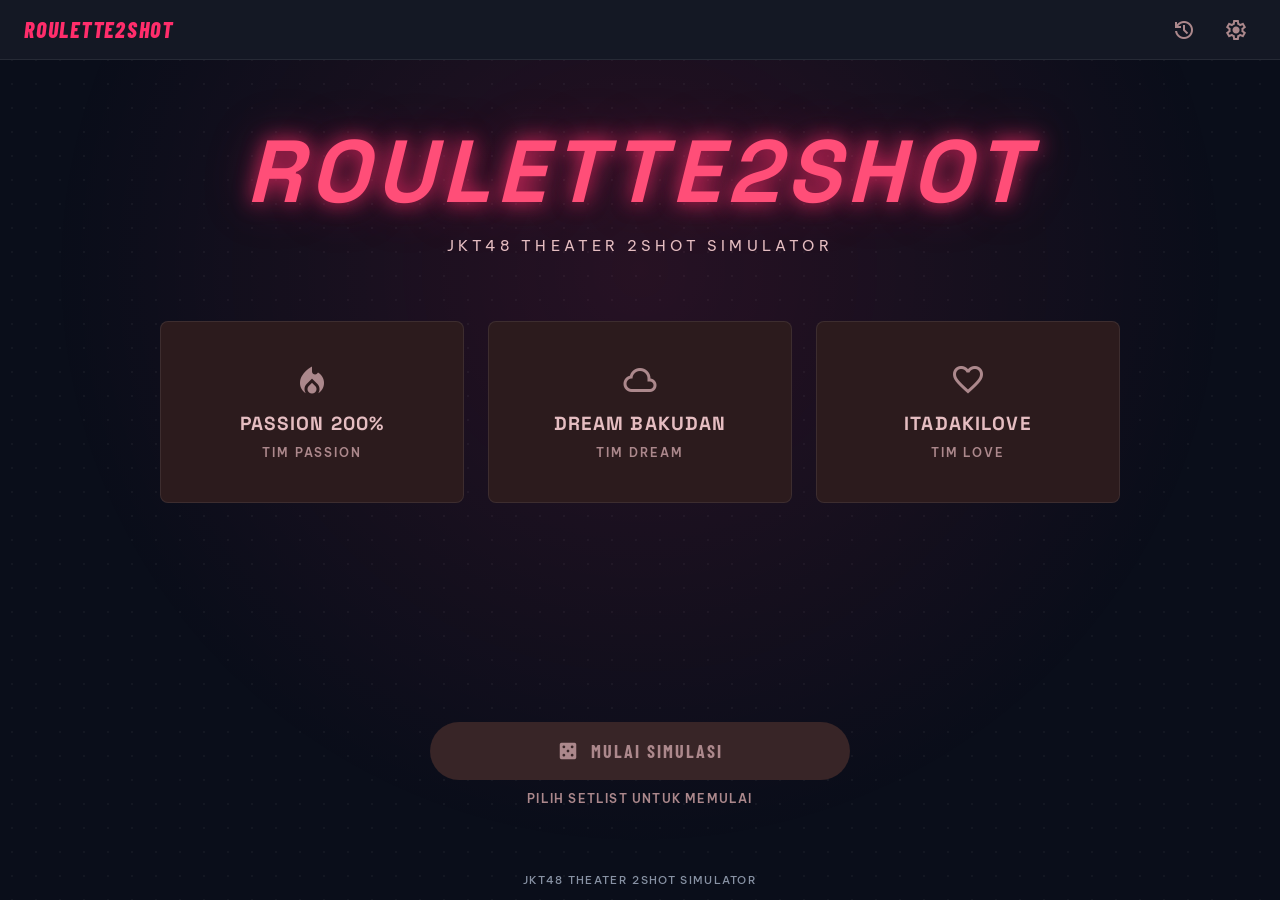
==== commit e0cc8282: "update favicon" ====
--- a/index.html
+++ b/index.html
@@ -1,4221 +1,40 @@
 <!DOCTYPE html>
 <html lang="id">
+
 <head>
   <meta charset="utf-8" />
   <meta name="viewport" content="width=device-width, initial-scale=1.0" />
   <title>Roulette2Shot — JKT48 Theater 2Shot Simulator</title>
 
+  <!-- Favicon -->
+  <link rel="icon" href="favicon/favicon-16x16.png" type="image/png">
+
   <link rel="preconnect" href="https://fonts.googleapis.com" />
   <link rel="preconnect" href="https://fonts.gstatic.com" crossorigin />
-  <link href="https://fonts.googleapis.com/css2?family=Be+Vietnam+Pro:wght@400;600&family=Space+Grotesk:ital,wght@0,400;0,600;0,700;0,900;1,700;1,900&family=Barlow+Condensed:ital,wght@0,700;0,800;1,900&display=swap" rel="stylesheet" />
-  <link href="https://fonts.googleapis.com/css2?family=Material+Symbols+Outlined:opsz,wght,FILL,GRAD@24,400,0,0" rel="stylesheet" />
+  <link
+    href="https://fonts.googleapis.com/css2?family=Be+Vietnam+Pro:wght@400;600&family=Space+Grotesk:ital,wght@0,400;0,600;0,700;0,900;1,700;1,900&family=Barlow+Condensed:ital,wght@0,700;0,800;1,900&display=swap"
+    rel="stylesheet" />
+  <link href="https://fonts.googleapis.com/css2?family=Material+Symbols+Outlined:opsz,wght,FILL,GRAD@24,400,0,0"
+    rel="stylesheet" />
 
-  <style>
-    /* ============================================================
-       DESIGN TOKENS
-       ============================================================ */
-    :root {
-      --bg:                  #0A0E1A;
-      --surface-nav:         #141824;
-      --surface-low:         #281719;
-      --surface:             #2c1b1d;
-      --surface-high:        #382527;
-      --surface-highest:     #442f32;
-
-      --primary:             #ffb2bc;
-      --primary-container:   #ff4e78;
-      --on-primary-container:#5a001e;
-
-      --secondary-fixed:     #ffe16d;
-      --tertiary:            #62de86;
-
-      --on-surface:          #fbdbde;
-      --on-surface-variant:  #e5bdc1;
-      --outline:             #ac888c;
-      --outline-variant:     #5c3f43;
-
-      --space-xs:   4px;
-      --space-sm:   12px;
-      --space-md:   24px;
-      --space-lg:   40px;
-      --space-xl:   64px;
-
-      --radius-sm:  4px;
-      --radius-md:  8px;
-      --radius-lg:  12px;
-      --radius-full:9999px;
-
-      --transition: 0.3s ease;
-    }
-
-    /* ============================================================
-       RESET & BASE
-       ============================================================ */
-    *, *::before, *::after { box-sizing: border-box; margin: 0; padding: 0; }
-
-    html { scroll-behavior: smooth; }
-
-    body {
-      min-height: 100vh;
-      background: var(--bg);
-      color: var(--on-surface);
-      font-family: 'Be Vietnam Pro', sans-serif;
-      font-size: 16px;
-      line-height: 1.5;
-      overflow-x: hidden;
-      -webkit-font-smoothing: antialiased;
-    }
-
-    button { font-family: inherit; cursor: pointer; }
-    a { text-decoration: none; }
-
-    /* ============================================================
-       MATERIAL ICONS
-       ============================================================ */
-    .icon {
-      font-family: 'Material Symbols Outlined';
-      font-weight: normal;
-      font-style: normal;
-      font-size: 24px;
-      line-height: 1;
-      letter-spacing: normal;
-      text-transform: none;
-      display: inline-block;
-      white-space: nowrap;
-      direction: ltr;
-      -webkit-font-smoothing: antialiased;
-      font-variation-settings: 'FILL' 0, 'wght' 400, 'GRAD' 0, 'opsz' 24;
-      user-select: none;
-    }
-    .icon.filled { font-variation-settings: 'FILL' 1, 'wght' 400, 'GRAD' 0, 'opsz' 24; }
-    .icon.lg { font-size: 36px; }
-    .icon.xl { font-size: 48px; }
-
-    /* ============================================================
-       AMBIENT LAYERS  (fixed, behind everything)
-       ============================================================ */
-    #ambient {
-      position: fixed;
-      inset: 0;
-      pointer-events: none;
-      z-index: 0;
-    }
-    #ambient .dot-grid {
-      position: absolute;
-      inset: 0;
-      background-image: radial-gradient(circle, rgba(255,255,255,0.04) 1px, transparent 1px);
-      background-size: 24px 24px;
-    }
-    #ambient .spotlight {
-      position: absolute;
-      inset: 0;
-      background: radial-gradient(ellipse at 50% 30%, rgba(255,45,107,0.12) 0%, transparent 65%);
-    }
-
-    /* ============================================================
-       SCREEN SYSTEM
-       ============================================================ */
-    .screen {
-      display: none;
-      opacity: 0;
-      min-height: 100vh;
-      flex-direction: column;
-      position: relative;
-      z-index: 1;
-    }
-    .screen.active {
-      display: flex;
-      animation: screen-in 0.3s ease forwards;
-    }
-    .screen.leaving {
-      display: flex;
-      animation: screen-out 0.3s ease forwards;
-      pointer-events: none;
-    }
-
-    @keyframes screen-in {
-      from { opacity: 0; transform: translateY(8px); }
-      to   { opacity: 1; transform: translateY(0); }
-    }
-    @keyframes screen-out {
-      from { opacity: 1; transform: translateY(0); }
-      to   { opacity: 0; transform: translateY(-8px); }
-    }
-
-    /* ============================================================
-       APP BAR  (shared across screens 1–6)
-       ============================================================ */
-    .appbar {
-      position: sticky;
-      top: 0;
-      z-index: 50;
-      height: 80px;
-      display: flex;
-      align-items: center;
-      justify-content: space-between;
-      padding: 0 var(--space-md);
-      background: rgba(10, 14, 26, 0.88);
-      backdrop-filter: blur(14px);
-      -webkit-backdrop-filter: blur(14px);
-      border-bottom: 1px solid rgba(255,255,255,0.07);
-      box-shadow: 0 4px 30px rgba(0,0,0,0.5);
-      flex-shrink: 0;
-    }
-    .appbar--setup { justify-content: flex-end; }
-
-    .appbar-brand {
-      font-family: 'Space Grotesk', sans-serif;
-      font-size: 22px;
-      font-weight: 900;
-      font-style: italic;
-      text-transform: uppercase;
-      letter-spacing: 0.08em;
-      color: var(--primary-container);
-      filter: drop-shadow(0 0 14px rgba(255,45,107,0.55));
-    }
-    .appbar-right {
-      display: flex;
-      align-items: center;
-      gap: var(--space-md);
-    }
-    .appbar-badge {
-      display: inline-flex;
-      align-items: center;
-      gap: 8px;
-      padding: 6px 14px;
-      border-radius: var(--radius-full);
-      background: var(--surface);
-      border: 1px solid rgba(255,225,109,0.25);
-      font-family: 'Be Vietnam Pro', sans-serif;
-      font-size: 12px;
-      font-weight: 600;
-      text-transform: uppercase;
-      letter-spacing: 0.12em;
-      color: var(--secondary-fixed);
-    }
-    .appbar-badge-dot {
-      width: 7px;
-      height: 7px;
-      border-radius: 50%;
-      background: var(--secondary-fixed);
-      animation: blink 2s ease-in-out infinite;
-    }
-    @keyframes blink {
-      0%, 100% { opacity: 1; }
-      50%       { opacity: 0.3; }
-    }
-    .icon-btn {
-      background: none;
-      border: none;
-      color: var(--outline);
-      display: flex;
-      align-items: center;
-      justify-content: center;
-      width: 40px;
-      height: 40px;
-      border-radius: var(--radius-full);
-      transition: color var(--transition), background var(--transition);
-    }
-    .icon-btn:hover {
-      color: var(--primary-container);
-      background: rgba(255,255,255,0.05);
-    }
-
-    /* ============================================================
-       SETUP SCREEN LAYOUT
-       ============================================================ */
-    #screen-setup .main {
-      flex: 1;
-      display: flex;
-      flex-direction: column;
-      align-items: center;
-      padding: var(--space-xl) var(--space-md) var(--space-md);
-      max-width: 1080px;
-      margin: 0 auto;
-      width: 100%;
-    }
-
-    /* ============================================================
-       HERO
-       ============================================================ */
-    .hero {
-      text-align: center;
-      margin-bottom: var(--space-xl);
-      width: 100%;
-    }
-    .hero-title {
-      font-family: 'Space Grotesk', sans-serif;
-      font-size: clamp(3.2rem, 9vw, 5.5rem);
-      font-weight: 900;
-      font-style: italic;
-      text-transform: uppercase;
-      letter-spacing: 0.08em;
-      color: var(--primary-container);
-      text-shadow:
-        0 0 20px rgba(255,45,107,0.85),
-        0 0 50px rgba(255,45,107,0.35);
-      line-height: 1;
-      margin-bottom: 14px;
-    }
-    .hero-subtitle {
-      font-family: 'Be Vietnam Pro', sans-serif;
-      font-size: 15px;
-      font-weight: 400;
-      color: var(--on-surface-variant);
-      letter-spacing: 0.28em;
-      text-transform: uppercase;
-    }
-
-    /* ============================================================
-       SETLIST GRID
-       ============================================================ */
-    .setlist-grid {
-      display: grid;
-      grid-template-columns: repeat(3, 1fr);
-      gap: var(--space-md);
-      width: 100%;
-      max-width: 960px;
-      margin-bottom: var(--space-xl);
-    }
-    @media (max-width: 680px) {
-      .setlist-grid { grid-template-columns: 1fr; }
-    }
-
-    .setlist-card {
-      position: relative;
-      display: flex;
-      flex-direction: column;
-      align-items: center;
-      justify-content: center;
-      text-align: center;
-      padding: var(--space-lg) var(--space-md);
-      min-height: 180px;
-      background: var(--surface);
-      border: 1px solid rgba(255,255,255,0.08);
-      border-radius: var(--radius-md);
-      cursor: pointer;
-      overflow: hidden;
-      transition:
-        transform     0.3s ease,
-        border-color  0.3s ease,
-        box-shadow    0.3s ease,
-        background    0.3s ease;
-      user-select: none;
-      outline: none;
-    }
-    .setlist-card:focus-visible {
-      outline: 2px solid var(--primary-container);
-      outline-offset: 3px;
-    }
-
-    /* Glow overlay — inside card */
-    .card-glow {
-      position: absolute;
-      inset: 0;
-      opacity: 0;
-      pointer-events: none;
-      border-radius: var(--radius-md);
-      background: radial-gradient(circle at center, rgba(255,45,107,0.18) 0%, transparent 70%);
-      transition: opacity 0.3s ease;
-    }
-
-    /* Icon */
-    .card-icon {
-      font-size: 38px;
-      margin-bottom: var(--space-sm);
-      color: var(--outline);
-      position: relative;
-      z-index: 1;
-      transition: color 0.3s ease, filter 0.3s ease;
-    }
-
-    /* Name */
-    .card-name {
-      font-family: 'Space Grotesk', sans-serif;
-      font-size: 19px;
-      font-weight: 700;
-      text-transform: uppercase;
-      letter-spacing: 0.06em;
-      color: var(--on-surface-variant);
-      position: relative;
-      z-index: 1;
-      transition: color 0.3s ease;
-    }
-
-    /* Team label */
-    .card-team {
-      font-family: 'Be Vietnam Pro', sans-serif;
-      font-size: 12px;
-      font-weight: 600;
-      text-transform: uppercase;
-      letter-spacing: 0.16em;
-      color: var(--outline);
-      margin-top: 5px;
-      position: relative;
-      z-index: 1;
-      transition: color 0.3s ease;
-    }
-
-    /* ---- Hover ---- */
-    .setlist-card:hover {
-      border-color: rgba(255,78,120,0.5);
-      box-shadow: 0 0 22px rgba(255,45,107,0.22);
-      transform: translateY(-4px);
-    }
-    .setlist-card:hover .card-glow   { opacity: 1; }
-    .setlist-card:hover .card-icon   { color: var(--primary-container); }
-    .setlist-card:hover .card-name   { color: var(--on-surface); }
-    .setlist-card:hover .card-team   { color: var(--primary); }
-
-    /* ---- Selected ---- */
-    .setlist-card.selected {
-      border-color: var(--primary-container);
-      box-shadow:
-        0 0 28px rgba(255,45,107,0.55),
-        inset 0 0 0 1px rgba(255,78,120,0.18);
-      transform: scale(1.03);
-      background: #311821;
-    }
-    .setlist-card.selected .card-glow  { opacity: 1; }
-    .setlist-card.selected .card-icon  {
-      color: var(--primary-container);
-      filter: drop-shadow(0 0 8px rgba(255,45,107,0.6));
-    }
-    .setlist-card.selected .card-name  { color: var(--on-surface); }
-    .setlist-card.selected .card-team  { color: var(--primary); }
-
-    /* ============================================================
-       MEMBER ROSTER
-       ============================================================ */
-    .roster-section {
-      width: 100%;
-      max-width: 960px;
-      margin-bottom: var(--space-xl);
-      opacity: 0;
-      transform: translateY(14px);
-      transition: opacity 0.38s ease, transform 0.38s ease;
-      pointer-events: none;
-    }
-    .roster-section.visible {
-      opacity: 1;
-      transform: translateY(0);
-      pointer-events: auto;
-    }
-
-    .roster-header {
-      display: flex;
-      justify-content: space-between;
-      align-items: baseline;
-      margin-bottom: var(--space-md);
-      padding-bottom: var(--space-sm);
-      border-bottom: 1px solid rgba(255,255,255,0.07);
-    }
-    .roster-title {
-      font-family: 'Space Grotesk', sans-serif;
-      font-size: 20px;
-      font-weight: 600;
-      color: var(--on-surface);
-    }
-    .roster-meta {
-      font-family: 'Be Vietnam Pro', sans-serif;
-      font-size: 12px;
-      font-weight: 600;
-      text-transform: uppercase;
-      letter-spacing: 0.1em;
-      color: var(--outline);
-    }
-
-    .roster-grid {
-      display: grid;
-      grid-template-columns: repeat(4, 1fr);
-      gap: var(--space-sm);
-    }
-    @media (max-width: 480px) {
-      .roster-grid { grid-template-columns: repeat(2, 1fr); }
-    }
-    @media (min-width: 481px) and (max-width: 680px) {
-      .roster-grid { grid-template-columns: repeat(3, 1fr); }
-    }
-
-    .member-pill {
-      display: flex;
-      align-items: center;
-      justify-content: center;
-      padding: 10px 16px;
-      background: var(--surface-low);
-      border: 1px solid rgba(255,255,255,0.05);
-      border-radius: var(--radius-full);
-      font-family: 'Be Vietnam Pro', sans-serif;
-      font-size: 13px;
-      font-weight: 600;
-      text-transform: uppercase;
-      letter-spacing: 0.08em;
-      color: var(--on-surface);
-      opacity: 0;
-      transform: scale(0.82);
-    }
-    .member-pill.in {
-      animation: pill-in 0.28s ease forwards;
-    }
-    @keyframes pill-in {
-      from { opacity: 0;    transform: scale(0.82); }
-      to   { opacity: 0.85; transform: scale(1); }
-    }
-
-    /* ============================================================
-       ACTION AREA
-       ============================================================ */
-    .action-area {
-      width: 100%;
-      max-width: 420px;
-      display: flex;
-      flex-direction: column;
-      align-items: center;
-      gap: 10px;
-      padding-top: var(--space-md);
-      padding-bottom: var(--space-lg);
-    }
-
-    .btn-start {
-      width: 100%;
-      display: flex;
-      align-items: center;
-      justify-content: center;
-      gap: var(--space-sm);
-      padding: 18px 36px;
-      border-radius: var(--radius-full);
-      border: none;
-      font-family: 'Space Grotesk', sans-serif;
-      font-size: 18px;
-      font-weight: 700;
-      text-transform: uppercase;
-      letter-spacing: 0.12em;
-      position: relative;
-      overflow: hidden;
-      transition:
-        background    0.3s ease,
-        box-shadow    0.3s ease,
-        transform     0.3s ease,
-        color         0.3s ease;
-
-      /* Disabled default */
-      background: var(--surface-high);
-      color: var(--outline);
-      cursor: not-allowed;
-    }
-    .btn-start.enabled {
-      background: var(--primary-container);
-      color: #fff;
-      cursor: pointer;
-      box-shadow: 0 0 30px rgba(255,45,107,0.42);
-    }
-    .btn-start.enabled:hover {
-      box-shadow: 0 0 42px rgba(255,45,107,0.68);
-      transform: scale(1.02);
-    }
-    .btn-start.enabled:active { transform: scale(0.97); }
-
-    /* Shimmer sweep */
-    .btn-start::after {
-      content: '';
-      position: absolute;
-      inset: 0;
-      background: linear-gradient(100deg, transparent 20%, rgba(255,255,255,0.22) 50%, transparent 80%);
-      transform: translateX(-160%);
-      transition: transform 0.72s ease;
-    }
-    .btn-start.enabled:hover::after { transform: translateX(160%); }
-
-    .btn-hint {
-      font-family: 'Be Vietnam Pro', sans-serif;
-      font-size: 12px;
-      font-weight: 600;
-      text-transform: uppercase;
-      letter-spacing: 0.1em;
-      color: var(--outline);
-      transition: opacity 0.3s ease;
-    }
-    .btn-hint.hidden { opacity: 0; pointer-events: none; }
-
-    /* ============================================================
-       FOOTER
-       ============================================================ */
-    .footer {
-      text-align: center;
-      padding: var(--space-md);
-      font-family: 'Be Vietnam Pro', sans-serif;
-      font-size: 12px;
-      font-weight: 600;
-      letter-spacing: 0.1em;
-      text-transform: uppercase;
-      color: var(--outline);
-      position: relative;
-      z-index: 1;
-    }
-
-    /* ============================================================
-       PLACEHOLDER SCREENS (future)
-       ============================================================ */
-    .screen-placeholder {
-      flex: 1;
-      display: flex;
-      align-items: center;
-      justify-content: center;
-      color: var(--outline);
-      font-family: 'Space Grotesk', sans-serif;
-      font-size: 14px;
-      text-transform: uppercase;
-      letter-spacing: 0.1em;
-    }
-
-    /* ============================================================
-       PHASE 1 — AMBIL NOMOR
-       ============================================================ */
-
-    /* Screen is full-viewport flex column so bottom bar always anchors */
-    #screen-phase1 {
-      height: 100vh;
-      overflow: hidden;
-    }
-
-    /* Scrollable content region */
-    .p1-body {
-      flex: 1;
-      overflow-y: auto;
-      overflow-x: hidden;
-      display: flex;
-      flex-direction: column;
-      align-items: center;
-      padding: var(--space-md) var(--space-md) var(--space-md);
-      scrollbar-width: none;
-    }
-    .p1-body::-webkit-scrollbar { display: none; }
-
-    /* Badge pill under appbar */
-    .p1-badge {
-      display: inline-flex;
-      align-items: center;
-      gap: 8px;
-      padding: 7px 16px;
-      border-radius: var(--radius-full);
-      background: var(--surface);
-      border: 1px solid rgba(255,225,109,0.22);
-      box-shadow: 0 0 14px rgba(255,225,109,0.08);
-      margin-bottom: var(--space-lg);
-    }
-    .p1-badge-dot {
-      width: 7px; height: 7px;
-      border-radius: 50%;
-      background: var(--secondary-fixed);
-      animation: blink 2s ease-in-out infinite;
-    }
-    .p1-badge-text {
-      font-family: 'Be Vietnam Pro', sans-serif;
-      font-size: 12px;
-      font-weight: 600;
-      text-transform: uppercase;
-      letter-spacing: 0.14em;
-      color: var(--secondary-fixed);
-    }
-
-    /* Title block */
-    .p1-title {
-      text-align: center;
-      margin-bottom: var(--space-lg);
-      width: 100%;
-      max-width: 700px;
-    }
-    .p1-title h1 {
-      font-family: 'Space Grotesk', sans-serif;
-      font-size: clamp(2rem, 5vw, 3rem);
-      font-weight: 700;
-      text-transform: uppercase;
-      letter-spacing: 0.04em;
-      color: var(--on-surface);
-      filter: drop-shadow(0 4px 10px rgba(0,0,0,0.5));
-    }
-    .p1-title p {
-      font-family: 'Be Vietnam Pro', sans-serif;
-      font-size: 16px;
-      color: var(--on-surface-variant);
-      margin-top: 6px;
-    }
-
-    /* Grid outer container */
-    .p1-grid-wrap {
-      position: relative;
-      width: 100%;
-      max-width: 700px;
-      height: 350px;
-      border-radius: var(--radius-lg);
-      background: rgba(40, 23, 25, 0.55);
-      backdrop-filter: blur(6px);
-      -webkit-backdrop-filter: blur(6px);
-      border: 1px solid var(--outline-variant);
-      padding: 16px;
-      overflow: hidden;
-      box-shadow: inset 0 0 40px rgba(0,0,0,0.5);
-    }
-
-    /* Fade-out masks top & bottom */
-    .p1-grid-wrap::before,
-    .p1-grid-wrap::after {
-      content: '';
-      position: absolute;
-      left: 0; right: 0;
-      height: 36px;
-      z-index: 10;
-      pointer-events: none;
-    }
-    .p1-grid-wrap::before {
-      top: 0;
-      background: linear-gradient(to bottom, #281719 0%, transparent 100%);
-    }
-    .p1-grid-wrap::after {
-      bottom: 0;
-      background: linear-gradient(to top, #281719 0%, transparent 100%);
-    }
-
-    /* Inner scroll area */
-    .p1-grid-scroll {
-      height: 100%;
-      overflow-y: auto;
-      padding: 4px 8px 32px;
-      scrollbar-width: none;
-    }
-    .p1-grid-scroll::-webkit-scrollbar { display: none; }
-
-    /* Number grid */
-    .p1-number-grid {
-      display: grid;
-      grid-template-columns: repeat(10, 1fr);
-      gap: 10px;
-      place-items: center;
-    }
-    @media (max-width: 560px) {
-      .p1-number-grid { grid-template-columns: repeat(5, 1fr); }
-    }
-    @media (min-width: 561px) and (max-width: 700px) {
-      .p1-number-grid { grid-template-columns: repeat(8, 1fr); }
-    }
-
-    /* Number tile */
-    .num-tile {
-      width: 40px;
-      height: 40px;
-      display: flex;
-      align-items: center;
-      justify-content: center;
-      border-radius: var(--radius-sm);
-      background: var(--surface);
-      border: 1px solid var(--outline-variant);
-      color: var(--on-surface-variant);
-      font-family: 'Be Vietnam Pro', sans-serif;
-      font-size: 12px;
-      font-weight: 600;
-      letter-spacing: 0.08em;
-      cursor: pointer;
-      position: relative;
-      z-index: 1;
-      /* Start invisible for stagger anim */
-      opacity: 0;
-      transform: scale(0.7);
-      transition:
-        background    0.18s ease,
-        border-color  0.18s ease,
-        color         0.18s ease,
-        box-shadow    0.18s ease;
-    }
-    .num-tile.tile-enter {
-      animation: tile-in 0.22s ease forwards;
-    }
-    @keyframes tile-in {
-      from { opacity: 0; transform: scale(0.7); }
-      to   { opacity: 1; transform: scale(1); }
-    }
-    .num-tile:hover {
-      background: var(--surface-highest);
-      border-color: rgba(255,178,188,0.5);
-      color: var(--on-surface);
-    }
-    .num-tile.selected {
-      background: var(--primary-container);
-      border-color: var(--primary);
-      color: var(--on-primary-container);
-      box-shadow: 0 0 20px rgba(255,78,120,0.6);
-      transform: scale(1.12) !important;
-      z-index: 5;
-      animation: none !important;
-      opacity: 1 !important;
-    }
-
-    /* ---- Stats bar ---- */
-    .p1-stats {
-      width: 100%;
-      background: rgba(56,37,39,0.92);
-      backdrop-filter: blur(12px);
-      -webkit-backdrop-filter: blur(12px);
-      border-top: 1px solid var(--outline-variant);
-      border-radius: 12px 12px 0 0;
-      padding: 14px var(--space-md);
-      display: flex;
-      justify-content: space-between;
-      align-items: center;
-      gap: var(--space-md);
-      flex-shrink: 0;
-    }
-    .p1-stat {
-      display: flex;
-      flex-direction: column;
-      align-items: center;
-      gap: 2px;
-      flex: 1;
-    }
-    .p1-stat-label {
-      font-family: 'Be Vietnam Pro', sans-serif;
-      font-size: 11px;
-      font-weight: 600;
-      text-transform: uppercase;
-      letter-spacing: 0.12em;
-      color: var(--on-surface-variant);
-    }
-    .p1-stat-value {
-      font-family: 'Space Grotesk', sans-serif;
-      font-size: 22px;
-      font-weight: 600;
-      color: var(--on-surface);
-      line-height: 1.1;
-    }
-    .p1-stat-value.pink  { color: var(--primary); }
-    .p1-stat-value.gold  { color: var(--secondary-fixed); }
-    .p1-stat-divider {
-      width: 1px;
-      height: 36px;
-      background: rgba(92,63,67,0.5);
-      flex-shrink: 0;
-    }
-
-    /* ---- Buttons row ---- */
-    .p1-buttons {
-      width: 100%;
-      background: var(--surface);
-      border-top: 1px solid var(--outline-variant);
-      padding: 16px var(--space-md) 20px;
-      display: flex;
-      gap: var(--space-md);
-      align-items: center;
-      flex-shrink: 0;
-      box-shadow: 0 -10px 30px rgba(0,0,0,0.7);
-    }
-
-    /* Outlined gold button (Ambil Acak) */
-    .btn-acak {
-      flex: 1;
-      padding: 14px 20px;
-      border-radius: var(--radius-md);
-      background: transparent;
-      border: 1px solid var(--secondary-fixed);
-      color: var(--secondary-fixed);
-      font-family: 'Space Grotesk', sans-serif;
-      font-size: 15px;
-      font-weight: 700;
-      text-transform: uppercase;
-      letter-spacing: 0.1em;
-      cursor: pointer;
-      transition: background 0.2s ease, box-shadow 0.2s ease;
-      box-shadow: 0 0 10px rgba(255,225,109,0.06);
-    }
-    .btn-acak:hover {
-      background: rgba(255,225,109,0.08);
-      box-shadow: 0 0 14px rgba(255,225,109,0.14);
-    }
-    .btn-acak:active { transform: scale(0.97); }
-
-    /* Filled pink button (Mulai Roulette) */
-    .btn-roulette {
-      flex: 2;
-      padding: 16px 20px;
-      border-radius: var(--radius-md);
-      border: none;
-      font-family: 'Space Grotesk', sans-serif;
-      font-size: 17px;
-      font-weight: 700;
-      text-transform: uppercase;
-      letter-spacing: 0.1em;
-      position: relative;
-      overflow: hidden;
-      transition:
-        background  0.25s ease,
-        box-shadow  0.25s ease,
-        transform   0.2s ease,
-        color       0.25s ease;
-      /* Disabled */
-      background: var(--surface-high);
-      color: var(--outline);
-      cursor: not-allowed;
-    }
-    .btn-roulette.enabled {
-      background: var(--primary-container);
-      color: #fff;
-      cursor: pointer;
-      box-shadow: 0 0 24px rgba(255,78,120,0.45);
-    }
-    .btn-roulette.enabled:hover {
-      box-shadow: 0 0 36px rgba(255,78,120,0.65);
-      transform: scale(1.02);
-    }
-    .btn-roulette.enabled:active { transform: scale(0.97); }
-    .btn-roulette::after {
-      content: '';
-      position: absolute;
-      inset: 0;
-      background: linear-gradient(100deg, transparent 20%, rgba(255,255,255,0.2) 50%, transparent 80%);
-      transform: translateX(-160%);
-      transition: transform 0.65s ease;
-    }
-    .btn-roulette.enabled:hover::after { transform: translateX(160%); }
-
-    /* ============================================================
-       PHASE 2 — ROULETTE PEMANGGILAN
-       ============================================================ */
-    #screen-phase2 { height: 100vh; overflow: hidden; }
-
-    /* Slide-down "NOMORMU TERPANGGIL!" banner */
-    .p2-banner {
-      width: 100%;
-      display: flex;
-      align-items: center;
-      justify-content: center;
-      gap: 10px;
-      background: linear-gradient(90deg, rgba(255,215,0,0.08) 0%, rgba(255,215,0,0.2) 50%, rgba(255,215,0,0.08) 100%);
-      border-bottom: 1px solid rgba(255,215,0,0.32);
-      flex-shrink: 0;
-      overflow: hidden;
-      max-height: 0;
-      padding: 0 var(--space-md);
-      opacity: 0;
-      pointer-events: none;
-      transition: max-height 0.45s ease, opacity 0.38s ease, padding 0.45s ease;
-    }
-    .p2-banner.visible {
-      max-height: 54px;
-      padding: 13px var(--space-md);
-      opacity: 1;
-      pointer-events: auto;
-    }
-    .p2-banner-text {
-      font-family: 'Space Grotesk', sans-serif;
-      font-size: 14px;
-      font-weight: 700;
-      text-transform: uppercase;
-      letter-spacing: 0.15em;
-      color: var(--secondary-fixed);
-      text-shadow: 0 0 14px rgba(255,215,0,0.7);
-    }
-
-    /* Scrollable body */
-    .p2-body {
-      flex: 1;
-      overflow-y: auto;
-      overflow-x: hidden;
-      display: flex;
-      flex-direction: column;
-      align-items: center;
-      padding: var(--space-md);
-      gap: var(--space-md);
-      scrollbar-width: none;
-    }
-    .p2-body::-webkit-scrollbar { display: none; }
-
-    /* 3 stat cards */
-    .p2-stats-grid {
-      display: grid;
-      grid-template-columns: repeat(3, 1fr);
-      gap: var(--space-sm);
-      width: 100%;
-      max-width: 560px;
-    }
-    .p2-stat-card {
-      background: rgba(44,27,29,0.72);
-      backdrop-filter: blur(10px);
-      -webkit-backdrop-filter: blur(10px);
-      border: 1px solid rgba(255,255,255,0.08);
-      border-radius: var(--radius-md);
-      padding: 14px var(--space-sm);
-      display: flex;
-      flex-direction: column;
-      align-items: center;
-      gap: 4px;
-      text-align: center;
-    }
-    .p2-stat-label {
-      font-family: 'Be Vietnam Pro', sans-serif;
-      font-size: 11px;
-      font-weight: 600;
-      text-transform: uppercase;
-      letter-spacing: 0.12em;
-      color: var(--on-surface-variant);
-    }
-    .p2-stat-val {
-      font-family: 'Space Grotesk', sans-serif;
-      font-size: 20px;
-      font-weight: 700;
-      color: var(--on-surface);
-      line-height: 1.1;
-    }
-    .p2-stat-val.pink { color: var(--primary); }
-    .p2-stat-val.gold { color: var(--secondary-fixed); }
-
-    /* Hero roulette circle */
-    .p2-hero {
-      position: relative;
-      display: flex;
-      align-items: center;
-      justify-content: center;
-      flex-shrink: 0;
-    }
-    .p2-ring {
-      position: absolute;
-      inset: -18px;
-      border: 2px solid rgba(255,78,120,0.25);
-      border-radius: 50%;
-      filter: blur(3px);
-      pointer-events: none;
-    }
-    .p2-circle {
-      width: min(200px, 56vw);
-      height: min(200px, 56vw);
-      border-radius: 50%;
-      background: var(--surface-highest);
-      border: 2px solid var(--primary-container);
-      box-shadow:
-        0 0 40px rgba(255,78,120,0.35),
-        inset 0 0 20px rgba(255,78,120,0.15);
-      display: flex;
-      align-items: center;
-      justify-content: center;
-      transition: box-shadow 0.4s ease, border-color 0.4s ease;
-    }
-    .p2-circle.gold-pulse {
-      border-color: var(--secondary-fixed);
-      animation: p2-gold-pulse 0.9s ease-in-out 3 forwards;
-    }
-    @keyframes p2-gold-pulse {
-      0%, 100% {
-        box-shadow: 0 0 55px rgba(255,215,0,0.6), inset 0 0 22px rgba(255,215,0,0.22);
-      }
-      50% {
-        box-shadow: 0 0 110px rgba(255,215,0,0.9), 0 0 180px rgba(255,215,0,0.4), inset 0 0 48px rgba(255,215,0,0.38);
-      }
-    }
-    .p2-num {
-      font-family: 'Space Grotesk', sans-serif;
-      font-size: clamp(50px, 15vw, 78px);
-      font-weight: 900;
-      color: var(--on-surface);
-      text-shadow: 0 0 28px rgba(255,78,120,0.8);
-      line-height: 1;
-      letter-spacing: -0.02em;
-      font-variant-numeric: tabular-nums;
-      min-width: 2ch;
-      text-align: center;
-      transition: color 0.35s ease, text-shadow 0.35s ease;
-    }
-    .p2-num.gold {
-      color: var(--secondary-fixed);
-      text-shadow: 0 0 28px rgba(255,215,0,0.9);
-    }
-    .p2-num.tick-pop { animation: p2-tick-pop 0.08s ease; }
-    @keyframes p2-tick-pop {
-      0%   { transform: scale(1); }
-      45%  { transform: scale(1.09); }
-      100% { transform: scale(1); }
-    }
-
-    /* Progress bar */
-    .p2-progress-wrap { width: 100%; max-width: 560px; }
-    .p2-progress-meta {
-      display: flex;
-      justify-content: space-between;
-      margin-bottom: 8px;
-    }
-    .p2-progress-meta span {
-      font-family: 'Be Vietnam Pro', sans-serif;
-      font-size: 12px;
-      font-weight: 600;
-      text-transform: uppercase;
-      letter-spacing: 0.1em;
-      color: var(--on-surface-variant);
-    }
-    .p2-progress-track {
-      width: 100%;
-      height: 16px;
-      border-radius: var(--radius-full);
-      background: var(--surface-high);
-      border: 1px solid var(--outline-variant);
-      overflow: hidden;
-    }
-    .p2-progress-fill {
-      height: 100%;
-      border-radius: var(--radius-full);
-      background: linear-gradient(90deg, var(--primary-container) 0%, var(--secondary-fixed) 100%);
-      width: 0%;
-      transition: width 0.4s ease;
-      position: relative;
-    }
-    .p2-progress-fill::after {
-      content: '';
-      position: absolute;
-      top: 0; right: -6px;
-      width: 12px; height: 100%;
-      background: rgba(255,255,255,0.32);
-      filter: blur(4px);
-    }
-
-    /* Riwayat */
-    .p2-riwayat-wrap { width: 100%; max-width: 560px; }
-    .p2-riwayat-label {
-      font-family: 'Be Vietnam Pro', sans-serif;
-      font-size: 11px;
-      font-weight: 600;
-      text-transform: uppercase;
-      letter-spacing: 0.12em;
-      color: var(--outline);
-      margin-bottom: 8px;
-    }
-    .p2-pills {
-      display: flex;
-      flex-wrap: wrap;
-      gap: 6px;
-      max-height: 92px;
-      overflow-y: auto;
-      scrollbar-width: none;
-    }
-    .p2-pills::-webkit-scrollbar { display: none; }
-    .p2-pill {
-      padding: 5px 12px;
-      border-radius: var(--radius-full);
-      background: var(--surface);
-      border: 1px solid rgba(255,255,255,0.06);
-      font-family: 'Be Vietnam Pro', sans-serif;
-      font-size: 12px;
-      font-weight: 600;
-      color: var(--on-surface-variant);
-      letter-spacing: 0.05em;
-    }
-    .p2-pill.latest {
-      background: rgba(255,78,120,0.14);
-      border-color: var(--primary-container);
-      color: var(--primary);
-    }
-    .p2-pill.is-user {
-      background: rgba(255,215,0,0.14);
-      border-color: rgba(255,225,109,0.55);
-      color: var(--secondary-fixed);
-    }
-
-    /* Bottom button bar */
-    .p2-buttons {
-      width: 100%;
-      background: var(--surface);
-      border-top: 1px solid var(--outline-variant);
-      padding: 16px var(--space-md) 20px;
-      display: flex;
-      flex-direction: column;
-      gap: var(--space-sm);
-      flex-shrink: 0;
-      box-shadow: 0 -10px 30px rgba(0,0,0,0.7);
-    }
-    .p2-btn-row { display: flex; gap: var(--space-md); }
-
-    .btn-putar-satu {
-      flex: 1;
-      padding: 14px 16px;
-      border-radius: var(--radius-md);
-      background: transparent;
-      border: 1px solid var(--primary-container);
-      color: var(--primary-container);
-      font-family: 'Space Grotesk', sans-serif;
-      font-size: 14px;
-      font-weight: 700;
-      text-transform: uppercase;
-      letter-spacing: 0.08em;
-      cursor: pointer;
-      display: flex;
-      align-items: center;
-      justify-content: center;
-      gap: 8px;
-      transition: background 0.2s ease, box-shadow 0.2s ease;
-    }
-    .btn-putar-satu:hover:not(:disabled) {
-      background: rgba(255,78,120,0.1);
-      box-shadow: 0 0 14px rgba(255,45,107,0.22);
-    }
-    .btn-putar-satu:active:not(:disabled) { transform: scale(0.97); }
-    .btn-putar-satu:disabled {
-      border-color: var(--outline-variant);
-      color: var(--outline);
-      cursor: not-allowed;
-    }
-
-    .btn-putar-semua {
-      flex: 1;
-      padding: 14px 16px;
-      border-radius: var(--radius-md);
-      border: none;
-      background: var(--primary-container);
-      color: #fff;
-      font-family: 'Space Grotesk', sans-serif;
-      font-size: 14px;
-      font-weight: 700;
-      text-transform: uppercase;
-      letter-spacing: 0.08em;
-      cursor: pointer;
-      display: flex;
-      align-items: center;
-      justify-content: center;
-      gap: 8px;
-      box-shadow: 0 0 22px rgba(255,78,120,0.38);
-      position: relative;
-      overflow: hidden;
-      transition: box-shadow 0.2s ease, transform 0.2s ease;
-    }
-    .btn-putar-semua:hover:not(:disabled) {
-      box-shadow: 0 0 34px rgba(255,78,120,0.58);
-      transform: scale(1.02);
-    }
-    .btn-putar-semua:active:not(:disabled) { transform: scale(0.97); }
-    .btn-putar-semua:disabled {
-      background: var(--surface-high);
-      color: var(--outline);
-      cursor: not-allowed;
-      box-shadow: none;
-    }
-    .btn-putar-semua::after {
-      content: '';
-      position: absolute;
-      inset: 0;
-      background: linear-gradient(100deg, transparent 20%, rgba(255,255,255,0.2) 50%, transparent 80%);
-      transform: translateX(-160%);
-      transition: transform 0.65s ease;
-    }
-    .btn-putar-semua:not(:disabled):hover::after { transform: translateX(160%); }
-
-    .btn-lanjut {
-      width: 100%;
-      border-radius: var(--radius-md);
-      border: none;
-      background: var(--secondary-fixed);
-      color: #1a1000;
-      font-family: 'Space Grotesk', sans-serif;
-      font-size: 16px;
-      font-weight: 700;
-      text-transform: uppercase;
-      letter-spacing: 0.12em;
-      cursor: pointer;
-      display: flex;
-      align-items: center;
-      justify-content: center;
-      gap: 8px;
-      overflow: hidden;
-      max-height: 0;
-      padding: 0 20px;
-      opacity: 0;
-      pointer-events: none;
-      transition: max-height 0.45s ease, opacity 0.4s ease, padding 0.45s ease, box-shadow 0.25s ease, transform 0.2s ease;
-    }
-    .btn-lanjut.visible {
-      max-height: 58px;
-      padding: 16px 20px;
-      opacity: 1;
-      pointer-events: auto;
-      box-shadow: 0 0 28px rgba(255,225,109,0.42);
-    }
-    .btn-lanjut:hover {
-      box-shadow: 0 0 46px rgba(255,225,109,0.68) !important;
-      transform: scale(1.02);
-    }
-
-    /* ============================================================
-       UNLUCKY SCREEN
-       ============================================================ */
-    .unlucky-main {
-      flex: 1;
-      display: flex;
-      align-items: center;
-      justify-content: center;
-      padding: var(--space-md);
-      position: relative;
-    }
-
-    /* Cinematic vignette — deepens dark corners */
-    .unlucky-vignette {
-      position: absolute;
-      inset: 0;
-      background: radial-gradient(circle at center, transparent 0%, rgba(10,14,26,0.82) 100%);
-      pointer-events: none;
-      z-index: 0;
-    }
-
-    /* Glassmorphism card */
-    .unlucky-card {
-      position: relative;
-      z-index: 1;
-      width: 100%;
-      max-width: 440px;
-      background: rgba(40, 23, 25, 0.62);
-      backdrop-filter: blur(18px);
-      -webkit-backdrop-filter: blur(18px);
-      border: 1px solid rgba(255,255,255,0.08);
-      border-radius: 32px;
-      padding: var(--space-xl);
-      display: flex;
-      flex-direction: column;
-      align-items: center;
-      text-align: center;
-      box-shadow: 0 20px 50px rgba(0,0,0,0.55);
-      overflow: hidden;
-    }
-
-    /* Soft pink ambient blob at card top */
-    .unlucky-card-glow {
-      position: absolute;
-      top: 0;
-      left: 50%;
-      transform: translateX(-50%);
-      width: 100%;
-      height: 50%;
-      background: radial-gradient(circle at 50% 0%, rgba(255,178,188,0.12) 0%, transparent 70%);
-      filter: blur(40px);
-      pointer-events: none;
-      z-index: 0;
-    }
-
-    /* Broken-star icon container */
-    .unlucky-icon {
-      position: relative;
-      width: 128px;
-      height: 128px;
-      border-radius: 50%;
-      background: rgba(68,47,50,0.5);
-      border: 1px solid var(--outline-variant);
-      box-shadow: inset 0 0 22px rgba(0,0,0,0.52);
-      display: flex;
-      align-items: center;
-      justify-content: center;
-      margin-bottom: var(--space-lg);
-      flex-shrink: 0;
-      z-index: 1;
-    }
-
-    /* Base star — dim pink */
-    .unlucky-star-base {
-      position: absolute;
-      font-size: 64px;
-      color: rgba(255,178,188,0.55);
-      filter: drop-shadow(0 0 10px rgba(255,178,188,0.28));
-      font-variation-settings: 'FILL' 0, 'wght' 300, 'GRAD' 0, 'opsz' 48;
-    }
-
-    /* Overlay star — even dimmer, rotated, blurred → gives "broken" look */
-    .unlucky-star-overlay {
-      position: absolute;
-      font-size: 72px;
-      color: rgba(229,189,193,0.32);
-      transform: rotate(12deg) scale(1.12);
-      filter: blur(1.2px);
-      font-variation-settings: 'FILL' 0, 'wght' 200, 'GRAD' 0, 'opsz' 48;
-    }
-
-    .unlucky-title {
-      font-family: 'Space Grotesk', sans-serif;
-      font-size: 28px;
-      font-weight: 700;
-      line-height: 1.2;
-      letter-spacing: 0.02em;
-      color: var(--on-surface);
-      margin-bottom: var(--space-sm);
-      z-index: 1;
-    }
-
-    .unlucky-subtitle {
-      font-family: 'Be Vietnam Pro', sans-serif;
-      font-size: 18px;
-      font-weight: 400;
-      line-height: 1.6;
-      color: var(--on-surface-variant);
-      margin-bottom: var(--space-xl);
-      z-index: 1;
-    }
-
-    .btn-coba-lagi {
-      width: 100%;
-      padding: 16px 24px;
-      border-radius: var(--radius-full);
-      border: none;
-      background: var(--primary-container);
-      color: #fff;
-      font-family: 'Space Grotesk', sans-serif;
-      font-size: 17px;
-      font-weight: 700;
-      text-transform: uppercase;
-      letter-spacing: 0.1em;
-      cursor: pointer;
-      box-shadow: 0 0 20px rgba(255,45,107,0.32);
-      z-index: 1;
-      position: relative;
-      overflow: hidden;
-      transition: box-shadow 0.3s ease, transform 0.25s ease;
-    }
-    .btn-coba-lagi:hover {
-      box-shadow: 0 0 34px rgba(255,45,107,0.55);
-      transform: scale(1.02);
-    }
-    .btn-coba-lagi:active { transform: scale(0.96); }
-    .btn-coba-lagi::after {
-      content: '';
-      position: absolute;
-      inset: 0;
-      background: linear-gradient(100deg, transparent 20%, rgba(255,255,255,0.18) 50%, transparent 80%);
-      transform: translateX(-160%);
-      transition: transform 0.7s ease;
-    }
-    .btn-coba-lagi:hover::after { transform: translateX(160%); }
-
-    /* ============================================================
-       PHASE 3 — 2SHOT WHEEL OF NAME
-       ============================================================ */
-    #screen-phase3 { height: 100vh; overflow: hidden; }
-
-    .p3-body {
-      flex: 1;
-      display: flex;
-      flex-direction: row;
-      overflow: hidden;
-      padding: var(--space-md);
-      gap: var(--space-md);
-      position: relative;
-    }
-    @media (max-width: 680px) {
-      .p3-body { flex-direction: column; overflow-y: auto; scrollbar-width: none; }
-      .p3-body::-webkit-scrollbar { display: none; }
-    }
-
-    .p3-blob {
-      position: absolute;
-      top: 50%; left: 50%;
-      transform: translate(-50%, -50%);
-      width: 600px; height: 600px;
-      background: radial-gradient(circle, rgba(255,78,120,0.06) 0%, transparent 70%);
-      border-radius: 50%;
-      filter: blur(80px);
-      pointer-events: none;
-      z-index: 0;
-    }
-
-    /* Left panel */
-    .p3-left {
-      width: 220px;
-      flex-shrink: 0;
-      background: rgba(20,24,36,0.72);
-      border: 1px solid rgba(255,255,255,0.1);
-      backdrop-filter: blur(10px);
-      -webkit-backdrop-filter: blur(10px);
-      border-radius: var(--radius-lg);
-      display: flex;
-      flex-direction: column;
-      z-index: 1;
-      overflow: hidden;
-    }
-    @media (max-width: 680px) {
-      .p3-left { width: 100%; height: 160px; flex-shrink: 0; }
-    }
-
-    .p3-panel-header {
-      padding: 14px var(--space-md);
-      border-bottom: 1px solid rgba(255,255,255,0.07);
-      font-family: 'Space Grotesk', sans-serif;
-      font-size: 15px;
-      font-weight: 600;
-      color: var(--on-surface);
-      flex-shrink: 0;
-    }
-
-    .p3-group-list {
-      flex: 1;
-      overflow-y: auto;
-      overflow-x: hidden;
-      padding: var(--space-sm);
-      display: flex;
-      flex-direction: column;
-      gap: 8px;
-      scrollbar-width: thin;
-      scrollbar-color: var(--outline-variant) transparent;
-    }
-    @media (max-width: 680px) {
-      .p3-group-list { flex-direction: row; overflow-x: auto; overflow-y: hidden; flex-wrap: nowrap; }
-    }
-
-    .p3-group-card {
-      position: relative;
-      background: var(--surface-low);
-      border: 1px solid rgba(92,63,67,0.25);
-      border-radius: var(--radius-md);
-      padding: var(--space-sm);
-      opacity: 0.48;
-      transition: opacity 0.3s, border-color 0.3s, box-shadow 0.3s;
-      overflow: hidden;
-      flex-shrink: 0;
-    }
-    @media (max-width: 680px) { .p3-group-card { min-width: 120px; } }
-    .p3-group-card.active {
-      background: var(--surface);
-      border-color: var(--primary-container);
-      box-shadow: 0 0 16px rgba(255,45,107,0.3);
-      opacity: 1;
-    }
-    .p3-group-card.done { border-color: rgba(98,222,134,0.35); opacity: 0.82; }
-    .p3-group-card.active::before,
-    .p3-group-card.done::before {
-      content: '';
-      position: absolute;
-      left: 0; top: 0; bottom: 0;
-      width: 3px;
-      border-radius: 4px 0 0 4px;
-    }
-    .p3-group-card.active::before { background: var(--primary); }
-    .p3-group-card.done::before   { background: var(--tertiary); }
-
-    .p3-card-header {
-      display: flex;
-      justify-content: space-between;
-      align-items: center;
-      margin-bottom: 5px;
-    }
-    .p3-card-label {
-      font-family: 'Be Vietnam Pro', sans-serif;
-      font-size: 10px;
-      font-weight: 600;
-      text-transform: uppercase;
-      letter-spacing: 0.1em;
-      color: var(--on-surface-variant);
-    }
-    .p3-group-card.active .p3-card-label { color: var(--primary); }
-    .p3-group-card.done   .p3-card-label { color: var(--tertiary); }
-
-    .p3-card-nums {
-      display: grid;
-      grid-template-columns: 1fr 1fr;
-      gap: 2px;
-    }
-    .p3-card-num {
-      font-family: 'Be Vietnam Pro', sans-serif;
-      font-size: 11px;
-      color: var(--on-surface-variant);
-      white-space: nowrap;
-      overflow: hidden;
-      text-overflow: ellipsis;
-    }
-    .p3-card-result {
-      margin-top: 5px;
-      font-family: 'Space Grotesk', sans-serif;
-      font-size: 11px;
-      font-weight: 700;
-      color: var(--tertiary);
-      white-space: nowrap;
-      overflow: hidden;
-      text-overflow: ellipsis;
-    }
-
-    /* Right panel */
-    .p3-right {
-      flex: 1;
-      display: flex;
-      flex-direction: column;
-      align-items: center;
-      justify-content: center;
-      gap: 16px;
-      z-index: 1;
-      overflow-y: auto;
-      overflow-x: hidden;
-      scrollbar-width: none;
-      padding: 8px 0;
-      min-width: 0;
-    }
-    .p3-right::-webkit-scrollbar { display: none; }
-
-    .p3-turn-info { text-align: center; line-height: 1.2; }
-    .p3-turn-eyebrow {
-      font-family: 'Be Vietnam Pro', sans-serif;
-      font-size: 11px;
-      font-weight: 600;
-      text-transform: uppercase;
-      letter-spacing: 0.2em;
-      color: var(--secondary-fixed);
-      margin-bottom: 4px;
-    }
-    .p3-turn-name {
-      font-family: 'Space Grotesk', sans-serif;
-      font-size: clamp(26px, 4vw, 40px);
-      font-weight: 700;
-      color: var(--on-surface);
-    }
-    .p3-members-left {
-      font-family: 'Be Vietnam Pro', sans-serif;
-      font-size: 13px;
-      color: var(--on-surface-variant);
-      margin-top: 3px;
-    }
-
-    /* Wheel */
-    .p3-wheel-wrap {
-      position: relative;
-      width: min(280px, 72vw);
-      height: min(280px, 72vw);
-      flex-shrink: 0;
-    }
-    .p3-pointer {
-      position: absolute;
-      top: -12px;
-      left: 50%;
-      transform: translateX(-50%);
-      width: 0; height: 0;
-      border-left: 12px solid transparent;
-      border-right: 12px solid transparent;
-      border-top: 24px solid var(--primary-container);
-      filter: drop-shadow(0 0 8px rgba(255,45,107,0.7));
-      z-index: 10;
-    }
-    #p3WheelSpinner {
-      width: 100%; height: 100%;
-      border-radius: 50%;
-      overflow: hidden;
-      border: 3px solid var(--surface-highest);
-      box-shadow: 0 0 40px rgba(0,0,0,0.8), 0 0 0 1px rgba(255,255,255,0.04);
-    }
-    #p3Canvas { width: 100%; height: 100%; display: block; }
-
-    /* Result badge */
-    .p3-result-badge {
-      display: inline-flex;
-      align-items: center;
-      gap: var(--space-sm);
-      background: var(--surface-high);
-      border: 1px solid var(--outline);
-      border-radius: var(--radius-full);
-      padding: 10px var(--space-lg);
-      opacity: 0;
-      transform: translateY(10px);
-      transition: opacity 0.35s ease, transform 0.35s ease;
-      pointer-events: none;
-      max-width: 100%;
-    }
-    .p3-result-badge.visible { opacity: 1; transform: translateY(0); pointer-events: auto; }
-    .p3-result-group  { font-family: 'Be Vietnam Pro', sans-serif; font-size: 15px; color: var(--on-surface-variant); }
-    .p3-result-arrow  { font-size: 18px; color: var(--outline); }
-    .p3-result-member {
-      font-family: 'Space Grotesk', sans-serif;
-      font-size: 20px;
-      font-weight: 700;
-      color: var(--secondary-fixed);
-      text-shadow: 0 0 12px rgba(255,225,109,0.5);
-    }
-
-    /* Buttons */
-    .p3-buttons { display: flex; gap: var(--space-md); width: 100%; max-width: 380px; }
-    .btn-putar-wheel {
-      flex: 1;
-      padding: 13px 16px;
-      border-radius: var(--radius-full);
-      border: none;
-      background: var(--primary-container);
-      color: #fff;
-      font-family: 'Space Grotesk', sans-serif;
-      font-size: 14px;
-      font-weight: 700;
-      text-transform: uppercase;
-      letter-spacing: 0.08em;
-      cursor: pointer;
-      box-shadow: 0 0 20px rgba(255,45,107,0.38);
-      transition: box-shadow 0.2s, transform 0.2s;
-    }
-    .btn-putar-wheel:hover:not(:disabled) { box-shadow: 0 0 30px rgba(255,45,107,0.58); transform: scale(1.03); }
-    .btn-putar-wheel:active:not(:disabled) { transform: scale(0.96); }
-    .btn-putar-wheel:disabled { background: var(--surface-high); color: var(--outline); cursor: not-allowed; box-shadow: none; }
-    .btn-langsung-pilih {
-      flex: 1;
-      padding: 13px 16px;
-      border-radius: var(--radius-full);
-      border: 1px solid var(--primary-container);
-      background: transparent;
-      color: var(--primary);
-      font-family: 'Space Grotesk', sans-serif;
-      font-size: 14px;
-      font-weight: 700;
-      text-transform: uppercase;
-      letter-spacing: 0.08em;
-      cursor: pointer;
-      transition: background 0.2s;
-    }
-    .btn-langsung-pilih:hover:not(:disabled) { background: rgba(255,78,120,0.1); }
-    .btn-langsung-pilih:disabled { border-color: var(--outline-variant); color: var(--outline); cursor: not-allowed; }
-
-    /* ============================================================
-       PHOTO SCREEN
-       ============================================================ */
-    #screen-photo {
-      height: 100vh;
-      min-height: unset;
-      overflow: hidden;
-    }
-    #screen-photo > main {
-      flex: 1;
-      display: flex;
-      align-items: center;
-      justify-content: center;
-      background: #111;
-      padding: var(--space-md);
-    }
-
-    /* Backdrop hidden — camera IS the background now */
-    .photo-backdrop { display: none; }
-
-    /* Stage: 16:9 box, 70% of viewport height, centered */
-    .photo-stage {
-      position: relative;
-      /* 16:9 at 70vh, but never wider than 95vw */
-      height: min(70vh, calc(95vw * 9 / 16));
-      width: calc(min(70vh, calc(95vw * 9 / 16)) * 16 / 9);
-      max-width: 95vw;
-      border-radius: 12px;
-      overflow: hidden;
-      box-shadow:
-        0 0 0 1px rgba(255,255,255,0.08),
-        0 24px 60px rgba(0,0,0,0.7),
-        0 0 40px rgba(255,45,107,0.08);
-      z-index: 10;
-      flex-shrink: 0;
-    }
-
-    /* Camera panel: fills entire stage */
-    .photo-camera-panel {
-      position: absolute;
-      inset: 0;
-      width: 100%;
-      height: 100%;
-      overflow: hidden;
-    }
-    .photo-camera-panel video,
-    .photo-camera-panel canvas.photo-preview {
-      width: 100%;
-      height: 100%;
-      object-fit: cover;
-      display: block;
-      /* Mirror the selfie camera so it feels natural */
-      transform: scaleX(-1);
-    }
-
-    /* LIVE badge */
-    .photo-live-badge {
-      position: absolute;
-      top: 14px;
-      right: 14px;
-      display: flex;
-      align-items: center;
-      gap: 7px;
-      z-index: 5;
-    }
-    .photo-live-dot {
-      width: 9px;
-      height: 9px;
-      border-radius: 50%;
-      background: var(--primary-container);
-      animation: live-pulse 1.4s ease-in-out infinite;
-    }
-    @keyframes live-pulse {
-      0%, 100% { opacity: 1; transform: scale(1); }
-      50%       { opacity: 0.35; transform: scale(1.4); }
-    }
-    .photo-live-label {
-      font-family: 'Be Vietnam Pro', sans-serif;
-      font-size: 11px;
-      font-weight: 600;
-      text-transform: uppercase;
-      letter-spacing: 0.15em;
-      color: #fff;
-      text-shadow: 0 1px 5px rgba(0,0,0,0.8);
-    }
-
-    /* Member panel: overlaid on top of camera, bottom-anchored */
-    .photo-member-panel {
-      position: absolute;
-      bottom: 0;
-      height: 90%;
-      width: auto;
-      z-index: 20;
-      display: flex;
-      align-items: flex-end;
-      pointer-events: none;
-    }
-    /* Position to right or left based on photoSide */
-    .photo-stage.member-right .photo-member-panel { right: 0; left: auto; }
-    .photo-stage.member-left  .photo-member-panel { left: 0; right: auto; }
-
-    .photo-member-panel img {
-      height: 100%;
-      width: auto;
-      object-fit: contain;
-      object-position: bottom;
-      filter: drop-shadow(-6px 0 24px rgba(0,0,0,0.55));
-    }
-    /* Silhouette fallback */
-    .photo-member-silhouette {
-      width: 40vw;
-      max-width: 320px;
-      height: 100%;
-      border-radius: 44% 44% 0 0;
-      filter: none !important;
-    }
-
-    /* Countdown overlay */
-    .photo-countdown {
-      position: absolute;
-      inset: 0;
-      z-index: 30;
-      display: flex;
-      align-items: center;
-      justify-content: center;
-      pointer-events: none;
-      opacity: 0;
-      transition: opacity 0.2s ease;
-    }
-    .photo-countdown.visible { opacity: 1; }
-    .photo-countdown-num {
-      font-family: 'Barlow Condensed', 'Space Grotesk', sans-serif;
-      font-size: clamp(80px, 22vw, 140px);
-      font-weight: 900;
-      font-style: italic;
-      line-height: 1;
-      color: #FF2D6B;
-      text-shadow:
-        0 0 20px rgba(255,45,107,0.9),
-        0 0 55px rgba(255,45,107,0.6),
-        0 0 100px rgba(255,45,107,0.3);
-      animation: photo-count-pulse 0.85s cubic-bezier(0.4,0,0.6,1) infinite;
-    }
-    @keyframes photo-count-pulse {
-      0%, 100% { transform: scale(1);    filter: drop-shadow(0 0 18px rgba(255,45,107,0.8)); }
-      50%       { transform: scale(1.08); filter: drop-shadow(0 0 38px rgba(255,45,107,1));   }
-    }
-
-    /* Date watermark */
-    .photo-date-watermark {
-      position: absolute;
-      bottom: 24px;
-      left: 50%;
-      transform: translateX(-50%);
-      z-index: 25;
-      font-family: 'Be Vietnam Pro', sans-serif;
-      font-size: 12px;
-      font-weight: 600;
-      letter-spacing: 0.2em;
-      text-transform: uppercase;
-      color: rgba(255,255,255,0.5);
-      white-space: nowrap;
-      pointer-events: none;
-    }
-
-    /* Post-capture action buttons */
-    .photo-actions {
-      position: absolute;
-      bottom: var(--space-xl);
-      left: 0;
-      right: 0;
-      z-index: 40;
-      display: flex;
-      justify-content: center;
-      gap: var(--space-md);
-      padding: 0 var(--space-md);
-      opacity: 0;
-      pointer-events: none;
-      transform: translateY(12px);
-      transition: opacity 0.35s ease, transform 0.35s ease;
-    }
-    .photo-actions.visible {
-      opacity: 1;
-      pointer-events: auto;
-      transform: translateY(0);
-    }
-    .photo-btn-ulangi {
-      display: flex;
-      align-items: center;
-      gap: 8px;
-      padding: 12px 28px;
-      border-radius: var(--radius-full);
-      border: 2px solid #FF2D6B;
-      color: #FF2D6B;
-      background: transparent;
-      font-family: 'Space Grotesk', sans-serif;
-      font-size: 14px;
-      font-weight: 700;
-      text-transform: uppercase;
-      letter-spacing: 0.1em;
-      cursor: pointer;
-      backdrop-filter: blur(6px);
-      transition: background 0.2s;
-    }
-    .photo-btn-ulangi:hover { background: rgba(255,45,107,0.12); }
-    .photo-btn-download {
-      display: flex;
-      align-items: center;
-      gap: 8px;
-      padding: 12px 28px;
-      border-radius: var(--radius-full);
-      border: none;
-      color: #0A0E1A;
-      background: #FFD700;
-      font-family: 'Space Grotesk', sans-serif;
-      font-size: 14px;
-      font-weight: 700;
-      text-transform: uppercase;
-      letter-spacing: 0.1em;
-      cursor: pointer;
-      box-shadow: 0 0 20px rgba(255,215,0,0.4);
-      transition: background 0.2s, box-shadow 0.2s;
-    }
-    .photo-btn-download:hover { background: #ffe16d; box-shadow: 0 0 36px rgba(255,215,0,0.65); }
-
-    /* ============================================================
-       PHOTO RESULT MODAL
-       ============================================================ */
-    #photoResultModal {
-      position: fixed;
-      inset: 0;
-      z-index: 200;
-      display: flex;
-      align-items: center;
-      justify-content: center;
-      padding: var(--space-md);
-      background: rgba(5, 7, 15, 0.82);
-      backdrop-filter: blur(10px);
-      -webkit-backdrop-filter: blur(10px);
-      opacity: 0;
-      pointer-events: none;
-      transition: opacity 0.35s ease;
-    }
-    #photoResultModal.open {
-      opacity: 1;
-      pointer-events: auto;
-    }
-
-    .photo-modal-card {
-      width: 100%;
-      max-width: 560px;
-      background: rgba(20, 14, 26, 0.9);
-      border: 1px solid rgba(255,255,255,0.1);
-      border-radius: 20px;
-      overflow: hidden;
-      box-shadow: 0 30px 80px rgba(0,0,0,0.8), 0 0 0 1px rgba(255,255,255,0.05);
-      transform: translateY(28px) scale(0.96);
-      transition: transform 0.38s cubic-bezier(0.22,1,0.36,1), opacity 0.35s ease;
-      opacity: 0;
-    }
-    #photoResultModal.open .photo-modal-card {
-      transform: translateY(0) scale(1);
-      opacity: 1;
-    }
-
-    /* Photo image inside modal */
-    .photo-modal-img-wrap {
-      position: relative;
-      width: 100%;
-      background: #0a0e1a;
-      line-height: 0;
-    }
-    .photo-modal-img-wrap img {
-      width: 100%;
-      height: auto;
-      display: block;
-      max-height: 55vh;
-      object-fit: contain;
-    }
-    /* Shimmer border on top */
-    .photo-modal-img-wrap::after {
-      content: '';
-      position: absolute;
-      inset: 0;
-      border-radius: 0;
-      pointer-events: none;
-      box-shadow: inset 0 -60px 60px rgba(10,14,26,0.7);
-    }
-
-    /* Bottom info + buttons */
-    .photo-modal-footer {
-      padding: var(--space-md) var(--space-lg) var(--space-lg);
-      display: flex;
-      flex-direction: column;
-      gap: var(--space-md);
-    }
-    .photo-modal-info {
-      text-align: center;
-    }
-    .photo-modal-eyebrow {
-      font-family: 'Be Vietnam Pro', sans-serif;
-      font-size: 11px;
-      font-weight: 600;
-      text-transform: uppercase;
-      letter-spacing: 0.18em;
-      color: var(--outline);
-      margin-bottom: 4px;
-    }
-    .photo-modal-member {
-      font-family: 'Space Grotesk', sans-serif;
-      font-size: 1.5rem;
-      font-weight: 700;
-      color: var(--secondary-fixed);
-      text-shadow: 0 0 16px rgba(255,225,109,0.5);
-    }
-    .photo-modal-btns {
-      display: flex;
-      gap: var(--space-sm);
-    }
-    .photo-modal-btn-ulangi {
-      flex: 1;
-      display: flex;
-      align-items: center;
-      justify-content: center;
-      gap: 8px;
-      padding: 13px 20px;
-      border-radius: var(--radius-full);
-      border: 1.5px solid var(--primary-container);
-      color: var(--primary-container);
-      background: transparent;
-      font-family: 'Barlow Condensed', 'Space Grotesk', sans-serif;
-      font-size: 15px;
-      font-weight: 700;
-      text-transform: uppercase;
-      letter-spacing: 2px;
-      cursor: pointer;
-      transition: background 0.2s;
-    }
-    .photo-modal-btn-ulangi:hover { background: rgba(255,78,120,0.1); }
-    .photo-modal-btn-download {
-      flex: 2;
-      display: flex;
-      align-items: center;
-      justify-content: center;
-      gap: 8px;
-      padding: 13px 20px;
-      border-radius: var(--radius-full);
-      border: none;
-      background: var(--secondary-fixed);
-      color: #1a1000;
-      font-family: 'Barlow Condensed', 'Space Grotesk', sans-serif;
-      font-size: 15px;
-      font-weight: 700;
-      text-transform: uppercase;
-      letter-spacing: 2px;
-      cursor: pointer;
-      box-shadow: 0 0 22px rgba(255,215,0,0.38);
-      transition: background 0.2s, box-shadow 0.2s, transform 0.15s;
-    }
-    .photo-modal-btn-download:hover { background: #ffe16d; box-shadow: 0 0 36px rgba(255,215,0,0.62); transform: scale(1.02); }
-
-    /* ============================================================
-       BUTTON TYPOGRAPHY — GLOBAL OVERRIDE
-       All primary action buttons: Barlow Condensed 700, letter-spacing 2px
-       ============================================================ */
-    .btn-start, .btn-acak, .btn-roulette,
-    .btn-putar-satu, .btn-putar-semua, .btn-lanjut,
-    .btn-coba-lagi, .btn-putar-wheel, .btn-langsung-pilih,
-    .photo-btn-ulangi, .photo-btn-download {
-      font-family: 'Barlow Condensed', 'Space Grotesk', sans-serif;
-      font-weight: 700;
-    }
-    .btn-start, .btn-acak, .btn-roulette,
-    .btn-putar-satu, .btn-putar-semua, .btn-lanjut,
-    .btn-coba-lagi, .btn-putar-wheel, .btn-langsung-pilih,
-    .photo-btn-ulangi, .photo-btn-download {
-      letter-spacing: 2px;
-      text-transform: uppercase;
-    }
-
-    /* Footer visible on all scrollable screens */
-    .screen-footer {
-      text-align: center;
-      padding: var(--space-md);
-      font-family: 'Be Vietnam Pro', sans-serif;
-      font-size: 11px;
-      font-weight: 600;
-      letter-spacing: 0.12em;
-      text-transform: uppercase;
-      color: var(--outline-variant);
-      flex-shrink: 0;
-    }
-
-    /* ============================================================
-       CAMERA SETTINGS SHEET
-       ============================================================ */
-    #cameraSheet {
-      position: fixed;
-      inset: 0;
-      z-index: 300;
-      display: flex;
-      align-items: flex-end;
-      justify-content: center;
-      background: rgba(5,7,15,0.75);
-      backdrop-filter: blur(8px);
-      -webkit-backdrop-filter: blur(8px);
-      opacity: 0;
-      pointer-events: none;
-      transition: opacity 0.3s ease;
-    }
-    #cameraSheet.open {
-      opacity: 1;
-      pointer-events: auto;
-    }
-    .camera-sheet-card {
-      width: 100%;
-      max-width: 480px;
-      background: var(--surface-high);
-      border: 1px solid rgba(255,255,255,0.08);
-      border-radius: 20px 20px 0 0;
-      padding: var(--space-lg) var(--space-lg) calc(var(--space-lg) + env(safe-area-inset-bottom));
-      transform: translateY(100%);
-      transition: transform 0.38s cubic-bezier(0.22,1,0.36,1);
-    }
-    #cameraSheet.open .camera-sheet-card {
-      transform: translateY(0);
-    }
-    .camera-sheet-handle {
-      width: 40px;
-      height: 4px;
-      border-radius: 2px;
-      background: var(--outline-variant);
-      margin: 0 auto var(--space-md);
-    }
-    .camera-sheet-title {
-      font-family: 'Space Grotesk', sans-serif;
-      font-size: 16px;
-      font-weight: 700;
-      color: var(--on-surface);
-      margin-bottom: var(--space-md);
-      display: flex;
-      align-items: center;
-      gap: 10px;
-    }
-    .camera-sheet-list {
-      display: flex;
-      flex-direction: column;
-      gap: 8px;
-      max-height: 55vh;
-      overflow-y: auto;
-    }
-    .camera-sheet-item {
-      display: flex;
-      align-items: center;
-      gap: 14px;
-      padding: 13px 16px;
-      border-radius: 12px;
-      border: 1px solid var(--outline-variant);
-      background: transparent;
-      color: var(--on-surface);
-      font-family: 'Be Vietnam Pro', sans-serif;
-      font-size: 14px;
-      font-weight: 500;
-      cursor: pointer;
-      text-align: left;
-      transition: background 0.18s ease, border-color 0.18s ease;
-      width: 100%;
-    }
-    .camera-sheet-item:hover {
-      background: var(--surface-highest);
-    }
-    .camera-sheet-item.active {
-      border-color: var(--primary-container);
-      background: rgba(255,78,120,0.08);
-    }
-    .camera-sheet-item .cam-icon {
-      font-size: 22px;
-      color: var(--outline);
-      flex-shrink: 0;
-    }
-    .camera-sheet-item.active .cam-icon {
-      color: var(--primary-container);
-    }
-    .cam-item-label {
-      flex: 1;
-      line-height: 1.3;
-    }
-    .cam-item-check {
-      font-size: 20px;
-      color: var(--primary-container);
-      opacity: 0;
-      transition: opacity 0.15s ease;
-    }
-    .camera-sheet-item.active .cam-item-check {
-      opacity: 1;
-    }
-    .camera-sheet-empty {
-      text-align: center;
-      padding: var(--space-lg);
-      font-family: 'Be Vietnam Pro', sans-serif;
-      font-size: 14px;
-      color: var(--outline);
-    }
-    #screen-config .config-main {
-      flex: 1;
-      display: flex;
-      flex-direction: column;
-      align-items: center;
-      justify-content: center;
-      padding: var(--space-xl) var(--space-md);
-      gap: var(--space-lg);
-    }
-
-    .config-card {
-      width: 100%;
-      max-width: 480px;
-      background: rgba(40, 23, 25, 0.62);
-      backdrop-filter: blur(18px);
-      -webkit-backdrop-filter: blur(18px);
-      border: 1px solid rgba(255,255,255,0.08);
-      border-radius: 24px;
-      padding: var(--space-xl);
-      display: flex;
-      flex-direction: column;
-      align-items: center;
-      gap: var(--space-lg);
-      box-shadow: 0 20px 50px rgba(0,0,0,0.55);
-    }
-
-    .config-icon {
-      width: 80px;
-      height: 80px;
-      border-radius: 50%;
-      background: rgba(68,47,50,0.6);
-      border: 1px solid var(--outline-variant);
-      display: flex;
-      align-items: center;
-      justify-content: center;
-      box-shadow: 0 0 30px rgba(255,78,120,0.2), inset 0 0 16px rgba(0,0,0,0.4);
-    }
-
-    .config-heading {
-      text-align: center;
-    }
-    .config-heading h1 {
-      font-family: 'Space Grotesk', sans-serif;
-      font-size: clamp(1.6rem, 4vw, 2.2rem);
-      font-weight: 700;
-      color: var(--on-surface);
-      margin-bottom: 8px;
-    }
-    .config-heading p {
-      font-family: 'Be Vietnam Pro', sans-serif;
-      font-size: 14px;
-      color: var(--on-surface-variant);
-      line-height: 1.6;
-    }
-
-    /* Stepper */
-    .config-stepper {
-      display: flex;
-      align-items: center;
-      gap: var(--space-md);
-      width: 100%;
-      justify-content: center;
-    }
-    .stepper-btn {
-      width: 52px;
-      height: 52px;
-      border-radius: 50%;
-      border: 1px solid var(--outline-variant);
-      background: var(--surface-high);
-      color: var(--on-surface);
-      font-size: 24px;
-      font-weight: 700;
-      display: flex;
-      align-items: center;
-      justify-content: center;
-      cursor: pointer;
-      transition: background 0.2s ease, border-color 0.2s ease, box-shadow 0.2s ease;
-      user-select: none;
-      flex-shrink: 0;
-    }
-    .stepper-btn:hover {
-      background: var(--surface-highest);
-      border-color: var(--primary-container);
-      box-shadow: 0 0 14px rgba(255,78,120,0.3);
-    }
-    .stepper-btn:active { transform: scale(0.93); }
-
-    .stepper-display {
-      display: flex;
-      flex-direction: column;
-      align-items: center;
-      min-width: 130px;
-    }
-    .stepper-value {
-      font-family: 'Space Grotesk', sans-serif;
-      font-size: 4rem;
-      font-weight: 900;
-      color: var(--primary-container);
-      line-height: 1;
-      text-shadow: 0 0 24px rgba(255,78,120,0.5);
-      transition: color 0.2s ease;
-      font-variant-numeric: tabular-nums;
-    }
-    .stepper-hint {
-      font-family: 'Be Vietnam Pro', sans-serif;
-      font-size: 11px;
-      font-weight: 600;
-      text-transform: uppercase;
-      letter-spacing: 0.14em;
-      color: var(--outline);
-      margin-top: 4px;
-    }
-
-    /* Presets */
-    .config-presets {
-      display: flex;
-      gap: 8px;
-      flex-wrap: wrap;
-      justify-content: center;
-      width: 100%;
-    }
-    .config-preset-btn {
-      padding: 7px 18px;
-      border-radius: var(--radius-full);
-      border: 1px solid var(--outline-variant);
-      background: transparent;
-      color: var(--on-surface-variant);
-      font-family: 'Be Vietnam Pro', sans-serif;
-      font-size: 13px;
-      font-weight: 600;
-      cursor: pointer;
-      transition: border-color 0.2s ease, background 0.2s ease, color 0.2s ease;
-    }
-    .config-preset-btn:hover,
-    .config-preset-btn.active {
-      border-color: var(--primary-container);
-      background: rgba(255,78,120,0.1);
-      color: var(--primary);
-    }
-
-    .config-info {
-      font-family: 'Be Vietnam Pro', sans-serif;
-      font-size: 13px;
-      color: var(--on-surface-variant);
-      text-align: center;
-      line-height: 1.6;
-    }
-    .config-info strong { color: var(--secondary-fixed); }
-
-    .btn-config-start {
-      width: 100%;
-      padding: 17px 32px;
-      border-radius: var(--radius-full);
-      border: none;
-      background: var(--primary-container);
-      color: #fff;
-      font-family: 'Barlow Condensed', 'Space Grotesk', sans-serif;
-      font-size: 18px;
-      font-weight: 700;
-      text-transform: uppercase;
-      letter-spacing: 2px;
-      cursor: pointer;
-      box-shadow: 0 0 28px rgba(255,45,107,0.42);
-      position: relative;
-      overflow: hidden;
-      transition: box-shadow 0.25s ease, transform 0.2s ease;
-    }
-    .btn-config-start:hover {
-      box-shadow: 0 0 46px rgba(255,45,107,0.7);
-      transform: scale(1.02);
-    }
-    .btn-config-start:active { transform: scale(0.97); }
-    .btn-config-start::after {
-      content: '';
-      position: absolute;
-      inset: 0;
-      background: linear-gradient(100deg, transparent 20%, rgba(255,255,255,0.22) 50%, transparent 80%);
-      transform: translateX(-160%);
-      transition: transform 0.7s ease;
-    }
-    .btn-config-start:hover::after { transform: translateX(160%); }
-  </style>
+  <link rel="stylesheet" href="css/style.css" />
 </head>
 
 <body>
-
-  <!-- Ambient background (shared across all screens) -->
-  <div id="ambient" aria-hidden="true">
+  <div id="ambient">
     <div class="dot-grid"></div>
     <div class="spotlight"></div>
   </div>
 
-  <!-- ════════════════════════════════════════════════
-       SCREEN 0 — SETUP
-       ════════════════════════════════════════════════ -->
-  <div id="screen-setup" class="screen active">
+  <div id="app"></div>
 
-    <header class="appbar appbar--setup">
-      <div class="appbar-right">
-        <button class="icon-btn" aria-label="Riwayat">
-          <span class="icon">history</span>
-        </button>
-        <button class="icon-btn" aria-label="Pengaturan">
-          <span class="icon">settings</span>
-        </button>
-      </div>
-    </header>
+  <script src="js/data.js"></script>
+  <script src="js/components.js"></script>
+  <script src="js/phase1.js"></script>
+  <script src="js/phase2.js"></script>
+  <script src="js/phase3.js"></script>
+  <script src="js/photo.js"></script>
+  <script src="js/app.js"></script>
+</body>
 
-    <main class="main">
-
-      <!-- Hero -->
-      <div class="hero">
-        <h1 class="hero-title">Roulette2Shot</h1>
-        <p class="hero-subtitle">JKT48 Theater 2Shot Simulator</p>
-      </div>
-
-      <!-- Setlist Cards -->
-      <div class="setlist-grid" id="setlistGrid">
-
-        <div class="setlist-card"
-             data-team="passion"
-             onclick="selectSetlist(this,'passion')"
-             role="button" tabindex="0"
-             aria-label="Pilih PASSION 200%">
-          <div class="card-glow"></div>
-          <span class="icon lg filled card-icon">local_fire_department</span>
-          <div class="card-name">PASSION 200%</div>
-          <div class="card-team">Tim Passion</div>
-        </div>
-
-        <div class="setlist-card"
-             data-team="dream"
-             onclick="selectSetlist(this,'dream')"
-             role="button" tabindex="0"
-             aria-label="Pilih DREAM BAKUDAN">
-          <div class="card-glow"></div>
-          <span class="icon lg card-icon">cloud</span>
-          <div class="card-name">DREAM BAKUDAN</div>
-          <div class="card-team">Tim Dream</div>
-        </div>
-
-        <div class="setlist-card"
-             data-team="love"
-             onclick="selectSetlist(this,'love')"
-             role="button" tabindex="0"
-             aria-label="Pilih ITADAKILOVE">
-          <div class="card-glow"></div>
-          <span class="icon lg card-icon">favorite</span>
-          <div class="card-name">ITADAKILOVE</div>
-          <div class="card-team">Tim Love</div>
-        </div>
-
-      </div>
-
-      <!-- Member Roster -->
-      <div class="roster-section" id="rosterSection">
-        <div class="roster-header">
-          <h2 class="roster-title" id="rosterTitle">Member Tim</h2>
-          <span class="roster-meta" id="rosterMeta">— members</span>
-        </div>
-        <div class="roster-grid" id="rosterGrid"></div>
-      </div>
-
-      <!-- Action -->
-      <div class="action-area">
-        <button class="btn-start"
-                id="btnStart"
-                disabled
-                onclick="startSimulation()">
-          <span class="icon filled" style="font-size:22px">casino</span>
-          Mulai Simulasi
-        </button>
-        <span class="btn-hint" id="btnHint">Pilih setlist untuk memulai</span>
-      </div>
-
-    </main>
-
-    <footer class="footer">JKT48 Theater 2Shot Simulator</footer>
-
-  </div>
-
-  <!-- ════════════════════════════════════════════════
-       SCREEN 0.5 — CONFIG PESERTA
-       ════════════════════════════════════════════════ -->
-  <div id="screen-config" class="screen">
-
-    <header class="appbar">
-      <span class="appbar-brand">Roulette2Shot</span>
-      <div class="appbar-right">
-        <span class="appbar-badge">
-          <span class="appbar-badge-dot"></span>
-          <span id="configBadgeText">—</span>
-        </span>
-        <button class="icon-btn" onclick="navigateTo('setup')" aria-label="Kembali">
-          <span class="icon">arrow_back</span>
-        </button>
-      </div>
-    </header>
-
-    <main class="config-main">
-
-      <div class="config-card">
-
-        <div class="config-icon">
-          <span class="icon xl" style="color:var(--primary-container);filter:drop-shadow(0 0 10px rgba(255,78,120,0.6));">group</span>
-        </div>
-
-        <div class="config-heading">
-          <h1>Jumlah Peserta</h1>
-          <p>Tentukan berapa total tiket yang beredar di session ini.<br>Minimal <strong style="color:var(--secondary-fixed);">49 peserta</strong> untuk memulai simulasi.</p>
-        </div>
-
-        <!-- Stepper -->
-        <div class="config-stepper">
-          <button class="stepper-btn" id="stepperMinus" onclick="stepperChange(-1)" aria-label="Kurangi">
-            <span class="icon" style="font-size:28px;">remove</span>
-          </button>
-          <div class="stepper-display">
-            <span class="stepper-value" id="stepperValue">100</span>
-            <span class="stepper-hint">Peserta</span>
-          </div>
-          <button class="stepper-btn" id="stepperPlus" onclick="stepperChange(1)" aria-label="Tambah">
-            <span class="icon" style="font-size:28px;">add</span>
-          </button>
-        </div>
-
-        <!-- Preset quick-pick -->
-        <div class="config-presets" id="configPresets">
-          <button class="config-preset-btn" onclick="setStepperValue(49)" data-val="49">49</button>
-          <button class="config-preset-btn" onclick="setStepperValue(100)" data-val="100">100</button>
-          <button class="config-preset-btn" onclick="setStepperValue(150)" data-val="150">150</button>
-          <button class="config-preset-btn" onclick="setStepperValue(200)" data-val="200">200</button>
-          <button class="config-preset-btn" onclick="setStepperValue(300)" data-val="300">300</button>
-        </div>
-
-        <p class="config-info">
-          Nomor-nomor antara <strong>1</strong> hingga <strong id="configMaxLabel">100</strong> akan dipakai dalam roulette pemanggilan.
-          Kuota 2Shot tetap <strong>48 nomor</strong>.
-        </p>
-
-        <button class="btn-config-start" id="btnConfigStart" onclick="confirmConfig()">
-          <span class="icon filled" style="font-size:20px;vertical-align:-3px;">casino</span>
-          Ambil Nomorku
-        </button>
-
-      </div>
-    </main>
-
-    <footer class="screen-footer">JKT48 Theater 2Shot Simulator</footer>
-
-  </div>
-
-  <!-- ════════════════════════════════════════════════
-       SCREEN 1 — AMBIL NOMOR
-       ════════════════════════════════════════════════ -->
-  <div id="screen-phase1" class="screen">
-
-    <header class="appbar">
-      <span class="appbar-brand">Roulette2Shot</span>
-      <div class="appbar-right">
-        <span class="appbar-badge">
-          <span class="appbar-badge-dot"></span>
-          <span id="p1BadgeText">—</span>
-        </span>
-        <button class="icon-btn" aria-label="Riwayat"><span class="icon">history</span></button>
-        <button class="icon-btn" aria-label="Pengaturan"><span class="icon">settings</span></button>
-      </div>
-    </header>
-
-    <!-- Scrollable body -->
-    <div class="p1-body" id="p1Body">
-
-      <!-- Setlist badge pill -->
-      <div class="p1-badge">
-        <span class="p1-badge-dot"></span>
-        <span class="p1-badge-text" id="p1BadgePill">—</span>
-      </div>
-
-      <!-- Title -->
-      <div class="p1-title">
-        <h1>Pilih Nomormu</h1>
-        <p id="p1TitleDesc">Pilih 1 nomor untuk masuk ke undian 2Shot</p>
-      </div>
-
-      <!-- Number grid -->
-      <div class="p1-grid-wrap" style="width:100%;max-width:700px;">
-        <div class="p1-grid-scroll">
-          <div class="p1-number-grid" id="p1NumberGrid"></div>
-        </div>
-      </div>
-
-    </div><!-- /p1-body -->
-
-    <!-- Stats bar -->
-    <div class="p1-stats">
-      <div class="p1-stat">
-        <span class="p1-stat-label">Nomormu</span>
-        <span class="p1-stat-value pink" id="p1StatNomor">—</span>
-      </div>
-      <div class="p1-stat-divider"></div>
-      <div class="p1-stat">
-        <span class="p1-stat-label">Total Peserta</span>
-        <span class="p1-stat-value" id="p1StatTotal">—</span>
-      </div>
-      <div class="p1-stat-divider"></div>
-      <div class="p1-stat">
-        <span class="p1-stat-label">Kuota</span>
-        <span class="p1-stat-value gold">48</span>
-      </div>
-    </div>
-
-    <!-- Action buttons -->
-    <div class="p1-buttons">
-      <button class="btn-acak" onclick="randomPickNumber()" aria-label="Ambil nomor acak">
-        Ambil Acak
-      </button>
-      <button class="btn-roulette" id="btnRoulette" disabled onclick="startRoulette()">
-        Mulai Roulette
-      </button>
-    </div>
-    <footer class="screen-footer">JKT48 Theater 2Shot Simulator</footer>
-
-  </div>
-
-  <!-- ════════════════════════════════════════════════
-       SCREEN 2 — ROULETTE PEMANGGILAN
-       ════════════════════════════════════════════════ -->
-  <div id="screen-phase2" class="screen">
-
-    <header class="appbar">
-      <span class="appbar-brand">Roulette2Shot</span>
-      <div class="appbar-right">
-        <span class="appbar-badge">
-          <span class="appbar-badge-dot"></span>
-          <span id="p2BadgeText">—</span>
-        </span>
-        <button class="icon-btn" aria-label="Riwayat"><span class="icon">history</span></button>
-        <button class="icon-btn" aria-label="Pengaturan"><span class="icon">settings</span></button>
-      </div>
-    </header>
-
-    <!-- "NOMORMU TERPANGGIL!" banner — slides down from appbar -->
-    <div class="p2-banner" id="p2Banner">
-      <span class="icon filled" style="color:var(--secondary-fixed);font-size:18px">star</span>
-      <span class="p2-banner-text">Nomormu Terpanggil!</span>
-      <span class="icon filled" style="color:var(--secondary-fixed);font-size:18px">star</span>
-    </div>
-
-    <!-- Scrollable body -->
-    <div class="p2-body" id="p2Body">
-
-      <!-- 3 stat cards -->
-      <div class="p2-stats-grid">
-        <div class="p2-stat-card">
-          <span class="p2-stat-label">Terpanggil</span>
-          <span class="p2-stat-val pink" id="p2StatCalled">0/48</span>
-        </div>
-        <div class="p2-stat-card">
-          <span class="p2-stat-label">Nomormu</span>
-          <span class="p2-stat-val gold" id="p2StatUserNum">—</span>
-        </div>
-        <div class="p2-stat-card">
-          <span class="p2-stat-label">Status</span>
-          <span class="p2-stat-val" id="p2StatStatus">⏳</span>
-        </div>
-      </div>
-
-      <!-- Roulette hero circle -->
-      <div class="p2-hero">
-        <div class="p2-ring"></div>
-        <div class="p2-circle" id="p2Circle">
-          <span class="p2-num" id="p2Num">—</span>
-        </div>
-      </div>
-
-      <!-- Progress bar -->
-      <div class="p2-progress-wrap">
-        <div class="p2-progress-meta">
-          <span id="p2ProgressLabel">0 / 48 terpanggil</span>
-          <span id="p2ProgressPct">0%</span>
-        </div>
-        <div class="p2-progress-track">
-          <div class="p2-progress-fill" id="p2ProgressFill"></div>
-        </div>
-      </div>
-
-      <!-- Riwayat panggilan -->
-      <div class="p2-riwayat-wrap">
-        <div class="p2-riwayat-label">Riwayat Panggilan</div>
-        <div class="p2-pills" id="p2Pills">
-          <span style="font-size:12px;color:var(--outline);font-style:italic;">Belum ada nomor terpanggil</span>
-        </div>
-      </div>
-
-    </div><!-- /p2-body -->
-
-    <!-- Bottom action bar -->
-    <div class="p2-buttons">
-      <div class="p2-btn-row">
-        <button class="btn-putar-satu" id="btnPutarSatu" onclick="spinOne()">
-          <span class="icon" style="font-size:18px">play_circle</span>
-          Putar Satu
-        </button>
-        <button class="btn-putar-semua" id="btnPutarSemua" onclick="spinAll()">
-          <span class="icon filled" style="font-size:18px">casino</span>
-          Putar Semua
-        </button>
-      </div>
-      <button class="btn-lanjut" id="btnLanjut" onclick="navigateTo('phase3')">
-        <span class="icon filled" style="font-size:20px">arrow_forward</span>
-        Lanjut ke 2Shot
-      </button>
-    </div>
-    <footer class="screen-footer">JKT48 Theater 2Shot Simulator</footer>
-
-  </div>
-
-  <!-- ════════════════════════════════════════════════
-       SCREEN 3 — UNLUCKY
-       ════════════════════════════════════════════════ -->
-  <div id="screen-unlucky" class="screen">
-
-    <header class="appbar">
-      <span class="appbar-brand">Roulette2Shot</span>
-      <div class="appbar-right">
-        <span class="appbar-badge">
-          <span class="appbar-badge-dot"></span>
-          <span id="unluckyBadgeText">—</span>
-        </span>
-        <button class="icon-btn" aria-label="Riwayat"><span class="icon">history</span></button>
-        <button class="icon-btn" aria-label="Pengaturan"><span class="icon">settings</span></button>
-      </div>
-    </header>
-
-    <main class="unlucky-main">
-      <!-- Cinematic vignette overlay -->
-      <div class="unlucky-vignette"></div>
-
-      <!-- Centered card -->
-      <div class="unlucky-card">
-        <div class="unlucky-card-glow"></div>
-
-        <!-- Broken star icon: two layered Material Symbols -->
-        <div class="unlucky-icon">
-          <span class="icon unlucky-star-base">star_rate</span>
-          <span class="icon unlucky-star-overlay">star_rate_half</span>
-        </div>
-
-        <h1 class="unlucky-title">Anda kurang beruntung hari ini</h1>
-        <p class="unlucky-subtitle">coba Roulette di lain kesempatan</p>
-
-        <button class="btn-coba-lagi" onclick="resetAndRetry()">
-          Coba Lagi
-        </button>
-      </div>
-    </main>
-
-    <footer class="screen-footer">JKT48 Theater 2Shot Simulator</footer>
-
-  </div>
-
-  <!-- ════════════════════════════════════════════════
-       SCREEN 4 — 2SHOT WHEEL OF NAME
-       ════════════════════════════════════════════════ -->
-  <div id="screen-phase3" class="screen">
-
-    <header class="appbar">
-      <span class="appbar-brand">Roulette2Shot</span>
-      <div class="appbar-right">
-        <span class="appbar-badge">
-          <span class="appbar-badge-dot"></span>
-          <span id="p3BadgeText">—</span>
-        </span>
-        <button class="icon-btn" aria-label="Riwayat"><span class="icon">history</span></button>
-        <button class="icon-btn" aria-label="Pengaturan"><span class="icon">settings</span></button>
-      </div>
-    </header>
-
-    <div class="p3-body">
-      <div class="p3-blob"></div>
-
-      <!-- Left: group queue -->
-      <aside class="p3-left">
-        <div class="p3-panel-header">Queue</div>
-        <div class="p3-group-list" id="p3GroupList"></div>
-      </aside>
-
-      <!-- Right: wheel -->
-      <section class="p3-right">
-
-        <div class="p3-turn-info">
-          <div class="p3-turn-eyebrow">Giliran Sekarang</div>
-          <div class="p3-turn-name" id="p3TurnName">—</div>
-          <div class="p3-members-left" id="p3MembersLeft">— member tersisa</div>
-        </div>
-
-        <div class="p3-wheel-wrap">
-          <div class="p3-pointer"></div>
-          <div id="p3WheelSpinner">
-            <canvas id="p3Canvas" width="300" height="300"></canvas>
-          </div>
-        </div>
-
-        <div class="p3-result-badge" id="p3ResultBadge">
-          <span class="p3-result-group" id="p3ResultGroup">Grup —</span>
-          <span class="icon p3-result-arrow">arrow_forward</span>
-          <span class="p3-result-member" id="p3ResultMember">???</span>
-        </div>
-
-        <div class="p3-buttons">
-          <button class="btn-putar-wheel" id="btnPutarWheel" onclick="spinWheel()">
-            <span class="icon filled" style="font-size:15px;vertical-align:-2px;">casino</span>
-            Putar Wheel
-          </button>
-          <button class="btn-langsung-pilih" id="btnLangsungPilih" onclick="quickPickMember()">
-            Langsung Pilih
-          </button>
-        </div>
-
-      </section>
-    </div>
-    <footer class="screen-footer">JKT48 Theater 2Shot Simulator</footer>
-
-  </div>
-
-  <!-- ════════════════════════════════════════════════
-       SCREEN 5 — RESULT
-       ════════════════════════════════════════════════ -->
-  <div id="screen-result" class="screen">
-    <header class="appbar">
-      <span class="appbar-brand">Roulette2Shot</span>
-      <div class="appbar-right">
-        <span class="appbar-badge">
-          <span class="appbar-badge-dot"></span>
-          <span id="resultBadgeText">—</span>
-        </span>
-        <button class="icon-btn"><span class="icon">history</span></button>
-        <button class="icon-btn"><span class="icon">settings</span></button>
-      </div>
-    </header>
-
-    <main style="flex:1;display:flex;flex-direction:column;align-items:center;justify-content:center;gap:var(--space-lg);padding:var(--space-xl) var(--space-md);">
-      <!-- Result summary card -->
-      <div style="text-align:center;">
-        <div style="font-family:'Be Vietnam Pro',sans-serif;font-size:12px;font-weight:600;text-transform:uppercase;letter-spacing:0.2em;color:var(--secondary-fixed);margin-bottom:var(--space-sm);">Antrean 2Shot Kamu</div>
-        <h1 style="font-family:'Space Grotesk',sans-serif;font-size:clamp(2rem,5vw,3rem);font-weight:700;color:var(--on-surface);margin-bottom:var(--space-sm);">Siap untuk 2Shot!</h1>
-        <p style="font-family:'Be Vietnam Pro',sans-serif;font-size:16px;color:var(--on-surface-variant);">Member pilihanmu sudah dikonfirmasi</p>
-      </div>
-
-      <!-- Selected member highlight -->
-      <div id="resultMemberCard" style="background:var(--surface);border:1px solid var(--primary-container);border-radius:16px;padding:var(--space-lg) var(--space-xl);text-align:center;box-shadow:0 0 30px rgba(255,45,107,0.25);min-width:220px;">
-        <div style="font-family:'Be Vietnam Pro',sans-serif;font-size:11px;font-weight:600;text-transform:uppercase;letter-spacing:0.18em;color:var(--outline);margin-bottom:8px;">Member Terpilih</div>
-        <div id="resultMemberName" style="font-family:'Space Grotesk',sans-serif;font-size:2rem;font-weight:900;color:var(--secondary-fixed);text-shadow:0 0 20px rgba(255,225,109,0.6);">—</div>
-        <div id="resultSetlistLabel" style="font-family:'Be Vietnam Pro',sans-serif;font-size:12px;font-weight:600;text-transform:uppercase;letter-spacing:0.14em;color:var(--primary);margin-top:6px;">—</div>
-      </div>
-
-      <!-- CTA -->
-      <button id="btnGoPhoto" onclick="navigateTo('photo')"
-        style="display:flex;align-items:center;gap:10px;padding:18px 40px;border-radius:var(--radius-full);border:none;background:var(--secondary-fixed);color:#1a1000;font-family:'Barlow Condensed','Space Grotesk',sans-serif;font-size:20px;font-weight:700;text-transform:uppercase;letter-spacing:2px;cursor:pointer;box-shadow:0 0 30px rgba(255,225,109,0.45);transition:box-shadow 0.25s ease,transform 0.2s ease;"
-        onmouseover="this.style.boxShadow='0 0 50px rgba(255,225,109,0.72)';this.style.transform='scale(1.03)'"
-        onmouseout="this.style.boxShadow='0 0 30px rgba(255,225,109,0.45)';this.style.transform='scale(1)'">
-        <span class="icon filled" style="font-size:22px;">photo_camera</span>
-        Mulai 2Shot
-      </button>
-    </main>
-
-    <footer class="screen-footer">JKT48 Theater 2Shot Simulator</footer>
-  </div>
-
-  <!-- ════════════════════════════════════════════════
-       SCREEN 6 — 2SHOT PHOTO
-       ════════════════════════════════════════════════ -->
-  <div id="screen-photo" class="screen">
-    <!-- App bar -->
-    <header class="appbar">
-      <span class="appbar-brand">Roulette2Shot</span>
-      <div class="appbar-right">
-        <span class="appbar-badge">
-          <span class="appbar-badge-dot"></span>
-          <span id="photoBadgeText">—</span>
-        </span>
-        <button class="icon-btn" id="btnCameraSettings" onclick="openCameraSettings()" aria-label="Pengaturan Kamera">
-          <span class="icon">settings</span>
-        </button>
-        <button class="icon-btn" onclick="navigateTo('result')" aria-label="Kembali">
-          <span class="icon">arrow_back</span>
-        </button>
-      </div>
-    </header>
-
-    <!-- Immersive stage area -->
-    <main>
-      <!-- 16:9 photo stage: camera + member overlay -->
-      <div class="photo-stage" id="photoStage">
-
-        <!-- Camera panel -->
-        <div class="photo-camera-panel" id="photoCameraPanel">
-          <video id="photoVideo" autoplay playsinline muted></video>
-          <canvas id="photoPreviewCanvas" class="photo-preview" style="display:none;"></canvas>
-          <div class="photo-live-badge" id="photoLiveBadge">
-            <div class="photo-live-dot"></div>
-            <span class="photo-live-label">LIVE</span>
-          </div>
-        </div>
-
-        <!-- Member panel -->
-        <div class="photo-member-panel" id="photoMemberPanel">
-          <img id="photoMemberImg" alt="" style="display:none;" />
-          <div class="photo-member-silhouette" id="photoMemberSilhouette"></div>
-        </div>
-
-        <!-- Countdown overlay (inside stage = clipped to 16:9) -->
-        <div class="photo-countdown" id="photoCountdown">
-          <span class="photo-countdown-num" id="photoCountdownNum">3</span>
-        </div>
-
-        <!-- Date watermark (inside stage) -->
-        <div class="photo-date-watermark" id="photoDateWatermark"></div>
-
-      </div>
-    </main>
-    <footer class="screen-footer">JKT48 Theater 2Shot Simulator</footer>
-  </div>
-
-  <!-- ════════════════════════════════════════════════
-       CAMERA SETTINGS SHEET
-       ════════════════════════════════════════════════ -->
-  <div id="cameraSheet" role="dialog" aria-modal="true" aria-label="Pilih Kamera">
-    <div class="camera-sheet-card">
-      <div class="camera-sheet-handle"></div>
-      <div class="camera-sheet-title">
-        <span class="icon" style="color:var(--primary-container);">settings</span>
-        Pengaturan Kamera
-      </div>
-      <div class="camera-sheet-list" id="cameraSheetList">
-        <div class="camera-sheet-empty">Memuat daftar kamera...</div>
-      </div>
-    </div>
-  </div>
-
-  <!-- ════════════════════════════════════════════════
-       PHOTO RESULT MODAL
-       ════════════════════════════════════════════════ -->
-  <div id="photoResultModal" role="dialog" aria-modal="true" aria-label="Hasil Foto 2Shot">
-    <div class="photo-modal-card">
-
-      <!-- Photo image -->
-      <div class="photo-modal-img-wrap">
-        <img id="photoModalImg" alt="Hasil 2Shot" />
-      </div>
-
-      <!-- Footer: info + buttons -->
-      <div class="photo-modal-footer">
-        <div class="photo-modal-info">
-          <div class="photo-modal-eyebrow">Hasil 2Shot Kamu</div>
-          <div class="photo-modal-member" id="photoModalMemberName">—</div>
-        </div>
-        <div class="photo-modal-btns">
-          <button class="photo-modal-btn-ulangi" onclick="photoUlangi()">
-            <span class="icon" style="font-size:18px;">replay</span>
-            Ulangi
-          </button>
-          <button class="photo-modal-btn-download" onclick="photoDownload()">
-            <span class="icon" style="font-size:18px;">download</span>
-            Download Foto
-          </button>
-        </div>
-      </div>
-
-    </div>
-  </div>
-
-
-  <script>
-    /* ============================================================
-       DATA
-       ============================================================ */
-    const ROSTERS = {
-      passion: ['Aralie','Christy','Erine','Oniel','Danella','Daisy','Jessi','Kathrina','Lulu','Levi','Muthe','Raisha','Ribka','Kimmy'],
-      dream:   ['Delynn','Chelsea','Olla','Freya','Ella','Gendis','Gita','Greesel','Eli','Lyn','Marsha','Nachia','Oline','Nala'],
-      love:    ['Alya','Anindya','Lia','Lana','Cathy','Elin','Cynthia','Fiony','Fritzy','Gracie','Lily','Indah','Trisha','Michie','Nayla'],
-    };
-
-    const SETLIST_LABELS = {
-      passion: 'PASSION 200%',
-      dream:   'DREAM BAKUDAN',
-      love:    'ITADAKILOVE',
-    };
-
-    const SCREEN_IDS = {
-      setup:   'screen-setup',
-      config:  'screen-config',
-      phase1:  'screen-phase1',
-      phase2:  'screen-phase2',
-      unlucky: 'screen-unlucky',
-      phase3:  'screen-phase3',
-      result:  'screen-result',
-      photo:   'screen-photo',
-    };
-
-    /* ============================================================
-       APP STATE
-       ============================================================ */
-    const state = {
-      currentScreen:   'setup',
-      selectedTeam:    null,
-      selectedSetlist: null,
-      selectedMembers: [],   // 12 random members
-      userNumber:      null,
-      totalPeserta:    100,  // set by config screen
-      calledNumbers:   [],
-      userCalled:      false,
-      groups:          [],   // 12 groups of 4 member names
-      groupOrder:      [],   // randomised display order (indices 0–11)
-      groupResults:    {},   // { groupIdx: memberName }
-      userGroupIndex:  null,
-      selectedMember:  null,
-      photoSide:       null, // 'left' | 'right'
-    };
-
-    /* ============================================================
-       UTILITIES
-       ============================================================ */
-    function shuffle(arr) {
-      const a = [...arr];
-      for (let i = a.length - 1; i > 0; i--) {
-        const j = Math.floor(Math.random() * (i + 1));
-        [a[i], a[j]] = [a[j], a[i]];
-      }
-      return a;
-    }
-
-    function pickRandom(arr, n) {
-      return shuffle(arr).slice(0, n);
-    }
-
-    /* ============================================================
-       SCREEN ENTER HOOKS
-       ============================================================ */
-    const ON_SCREEN_ENTER = {
-      config: initConfig,
-      phase1: initPhase1,
-      phase2: initPhase2,
-      phase3: initPhase3,
-      result: initResult,
-      photo:  initPhoto,
-    };
-
-    /* ============================================================
-       BADGE SYNC — keep all appbar badges in sync with state
-       ============================================================ */
-    function syncBadgeText() {
-      const label = state.selectedSetlist || '—';
-      ['configBadgeText','p1BadgeText','p2BadgeText','p3BadgeText',
-       'unluckyBadgeText','resultBadgeText','photoBadgeText'].forEach(id => {
-        const el = document.getElementById(id);
-        if (el) el.textContent = label;
-      });
-      // Also sync inline badge pills used on Phase 1
-      const p1Pill = document.getElementById('p1BadgePill');
-      if (p1Pill) p1Pill.textContent = label;
-    }
-
-    /* ============================================================
-       NAVIGATION
-       ============================================================ */
-    function navigateTo(key) {
-      const nextEl = document.getElementById(SCREEN_IDS[key]);
-      if (!nextEl || state.currentScreen === key) return;
-
-      // Stop camera when leaving photo screen
-      if (state.currentScreen === 'photo') stopPhotoCamera();
-
-      const currEl = document.querySelector('.screen.active');
-
-      if (currEl) {
-        currEl.classList.add('leaving');
-        setTimeout(() => currEl.classList.remove('active', 'leaving'), 350);
-      }
-
-      const delay = currEl ? 260 : 0;
-      setTimeout(() => {
-        nextEl.classList.add('active');
-        state.currentScreen = key;
-        window.scrollTo({ top: 0, behavior: 'instant' });
-        syncBadgeText();
-        if (ON_SCREEN_ENTER[key]) ON_SCREEN_ENTER[key]();
-      }, delay);
-    }
-
-    /* ============================================================
-       SETUP — SELECT SETLIST
-       ============================================================ */
-    function selectSetlist(cardEl, team) {
-      // Deselect all
-      document.querySelectorAll('.setlist-card').forEach(c => c.classList.remove('selected'));
-
-      // Select clicked card
-      cardEl.classList.add('selected');
-      state.selectedTeam    = team;
-      state.selectedSetlist = SETLIST_LABELS[team];
-
-      // Reveal roster
-      renderRoster(team);
-
-      // Enable start button
-      const btn  = document.getElementById('btnStart');
-      const hint = document.getElementById('btnHint');
-      btn.disabled = false;
-      btn.classList.add('enabled');
-      hint.classList.add('hidden');
-    }
-
-    /* ============================================================
-       SETUP — RENDER ROSTER
-       ============================================================ */
-    function renderRoster(team) {
-      const roster  = ROSTERS[team];
-      const grid    = document.getElementById('rosterGrid');
-      const title   = document.getElementById('rosterTitle');
-      const meta    = document.getElementById('rosterMeta');
-      const section = document.getElementById('rosterSection');
-
-      title.textContent = `Member ${SETLIST_LABELS[team]}`;
-      meta.textContent  = `${roster.length} members`;
-
-      grid.innerHTML = '';
-
-      roster.forEach((name, i) => {
-        const pill = document.createElement('div');
-        pill.className   = 'member-pill';
-        pill.textContent = name;
-        grid.appendChild(pill);
-
-        // Staggered animate-in
-        setTimeout(() => pill.classList.add('in'), i * 40);
-      });
-
-      // Show section
-      section.classList.add('visible');
-    }
-
-    /* ============================================================
-       SETUP — START SIMULATION
-       ============================================================ */
-    function startSimulation() {
-      if (!state.selectedTeam) return;
-
-      // Pick 12 random members from roster
-      state.selectedMembers = pickRandom(ROSTERS[state.selectedTeam], 12);
-
-      navigateTo('config'); // config screen → user sets total peserta
-    }
-
-    /* ============================================================
-       CONFIG SCREEN — MODULE STATE
-       ============================================================ */
-    const STEPPER_MIN = 49;
-    const STEPPER_MAX = 999;
-    let   stepperVal  = 100;
-
-    /* ============================================================
-       CONFIG SCREEN — INIT
-       ============================================================ */
-    function initConfig() {
-      stepperVal = 100;
-      renderStepper();
-      updateConfigPresets();
-    }
-
-    /* ============================================================
-       CONFIG SCREEN — STEPPER
-       ============================================================ */
-    function stepperChange(delta) {
-      // Allow big jumps: shift/ctrl held → ±10
-      stepperVal = Math.min(STEPPER_MAX, Math.max(STEPPER_MIN, stepperVal + delta));
-      renderStepper();
-      updateConfigPresets();
-    }
-
-    function setStepperValue(val) {
-      stepperVal = Math.min(STEPPER_MAX, Math.max(STEPPER_MIN, val));
-      renderStepper();
-      updateConfigPresets();
-    }
-
-    function renderStepper() {
-      const valEl = document.getElementById('stepperValue');
-      const maxEl = document.getElementById('configMaxLabel');
-      const minusBtn = document.getElementById('stepperMinus');
-      if (valEl) valEl.textContent = stepperVal;
-      if (maxEl) maxEl.textContent = stepperVal;
-      if (minusBtn) minusBtn.disabled = (stepperVal <= STEPPER_MIN);
-    }
-
-    function updateConfigPresets() {
-      document.querySelectorAll('.config-preset-btn').forEach(btn => {
-        const v = parseInt(btn.dataset.val, 10);
-        btn.classList.toggle('active', v === stepperVal);
-      });
-    }
-
-    /* ============================================================
-       CONFIG SCREEN — CONFIRM
-       ============================================================ */
-    function confirmConfig() {
-      state.totalPeserta = stepperVal;
-      navigateTo('phase1');
-    }
-
-    /* ============================================================
-       KEYBOARD SUPPORT FOR CARDS
-       ============================================================ */
-    document.querySelectorAll('.setlist-card').forEach(card => {
-      card.addEventListener('keydown', e => {
-        if (e.key === 'Enter' || e.key === ' ') {
-          e.preventDefault();
-          card.click();
-        }
-      });
-    });
-
-    /* ============================================================
-       PHASE 1 — INIT
-       ============================================================ */
-    function initPhase1() {
-      // Sync badge text
-      const badgeText = state.selectedSetlist || '—';
-      document.getElementById('p1BadgeText').textContent  = badgeText;
-      document.getElementById('p1BadgePill').textContent  = badgeText;
-
-      // Reset phase state
-      state.userNumber    = null;
-
-      // Reset stats display
-      document.getElementById('p1StatNomor').textContent = '—';
-      document.getElementById('p1StatTotal').textContent = '—';
-
-      // Update subtitle with total peserta
-      const descEl = document.getElementById('p1TitleDesc');
-      if (descEl) descEl.textContent = `Pilih 1 dari ${state.totalPeserta} nomor untuk masuk ke undian 2Shot`;
-
-      // Disable roulette button
-      setRouletteBtn(false);
-
-      // Build grid
-      buildNumberGrid();
-
-      // Scroll content back to top
-      const body = document.getElementById('p1Body');
-      if (body) body.scrollTop = 0;
-    }
-
-    /* ============================================================
-       PHASE 1 — BUILD GRID
-       ============================================================ */
-    function buildNumberGrid() {
-      const grid  = document.getElementById('p1NumberGrid');
-      const total = state.totalPeserta || 100;
-      grid.innerHTML = '';
-
-      for (let i = 1; i <= total; i++) {
-        const tile = document.createElement('button');
-        tile.className     = 'num-tile';
-        tile.textContent   = i;
-        tile.dataset.num   = i;
-        tile.setAttribute('aria-label', `Nomor ${i}`);
-        // Each tile gets its own stagger delay
-        tile.style.animationDelay = `${(i - 1) * 5}ms`;
-        tile.addEventListener('click', () => selectNumber(i));
-        grid.appendChild(tile);
-      }
-
-      // Kick off stagger animation after two frames (ensures initial
-      // opacity:0 / scale(0.7) is painted before animation starts)
-      requestAnimationFrame(() => {
-        requestAnimationFrame(() => {
-          grid.querySelectorAll('.num-tile').forEach(t => t.classList.add('tile-enter'));
-        });
-      });
-    }
-
-    /* ============================================================
-       PHASE 1 — SELECT NUMBER
-       ============================================================ */
-    function selectNumber(num) {
-      // Deselect previous tile
-      const prev = document.querySelector('.num-tile.selected');
-      if (prev) prev.classList.remove('selected');
-
-      // Select new tile
-      const tile = document.querySelector(`.num-tile[data-num="${num}"]`);
-      if (tile) {
-        tile.classList.add('selected');
-        // Scroll tile into view within grid container
-        tile.scrollIntoView({ behavior: 'smooth', block: 'nearest' });
-      }
-
-      state.userNumber = num;
-
-      // totalPeserta is already set by config screen; no override needed
-
-      updatePhase1Stats();
-      setRouletteBtn(true);
-    }
-
-    /* ============================================================
-       PHASE 1 — RANDOM PICK
-       ============================================================ */
-    function randomPickNumber() {
-      const total = state.totalPeserta || 100;
-      const num = Math.floor(Math.random() * total) + 1;
-      selectNumber(num);
-    }
-
-    /* ============================================================
-       PHASE 1 — UPDATE STATS
-       ============================================================ */
-    function updatePhase1Stats() {
-      document.getElementById('p1StatNomor').textContent =
-        state.userNumber ? String(state.userNumber).padStart(2, '0') : '—';
-      document.getElementById('p1StatTotal').textContent =
-        state.totalPeserta ? state.totalPeserta.toLocaleString('id-ID') : '—';
-    }
-
-    /* ============================================================
-       PHASE 1 — TOGGLE ROULETTE BUTTON
-       ============================================================ */
-    function setRouletteBtn(enabled) {
-      const btn = document.getElementById('btnRoulette');
-      if (enabled) {
-        btn.disabled = false;
-        btn.classList.add('enabled');
-      } else {
-        btn.disabled = true;
-        btn.classList.remove('enabled');
-      }
-    }
-
-    /* ============================================================
-       PHASE 1 — START ROULETTE
-       ============================================================ */
-    function startRoulette() {
-      if (!state.userNumber) return;
-      navigateTo('phase2');
-    }
-
-    /* ============================================================
-       PHASE 3 — MODULE STATE
-       ============================================================ */
-    let p3CurrentStep      = 0;
-    let p3AvailableMembers = [];
-    let p3WheelMembers     = [];
-    let p3TotalDeg         = 0;
-    let p3IsSpinning       = false;
-
-    const P3_COLORS = [
-      '#ff4e78','#ffdb3c','#62de86','#1ca655',
-      '#ffb2bc','#e9c400','#7ffba0','#bd0047',
-      '#ff8fab','#ffd166','#06d6a0','#ef233c',
-    ];
-
-    /* ============================================================
-       PHASE 3 — INIT
-       ============================================================ */
-    function initPhase3() {
-      p3CurrentStep      = 0;
-      p3TotalDeg         = 0;
-      p3IsSpinning       = false;
-      p3AvailableMembers = [...state.selectedMembers];
-
-      document.getElementById('p3BadgeText').textContent = state.selectedSetlist || '—';
-
-      // Build 12 fan groups from calledNumbers (chunks of 4)
-      state.groups = [];
-      const nums = [...(state.calledNumbers || [])];
-      while (nums.length < 48) nums.push(0);
-      for (let i = 0; i < 12; i++) state.groups.push(nums.slice(i * 4, i * 4 + 4));
-
-      state.groupOrder   = shuffle([...Array(12).keys()]);
-      state.groupResults = {};
-
-      // Find user's group
-      state.userGroupIndex = null;
-      for (let i = 0; i < state.groups.length; i++) {
-        if (state.userNumber && state.groups[i].includes(state.userNumber)) {
-          state.userGroupIndex = i;
-          break;
-        }
-      }
-      if (state.userGroupIndex === null) {
-        state.userGroupIndex = state.groupOrder[Math.floor(Math.random() * 12)];
-      }
-
-      // Reset spinner without transition
-      const spinner = document.getElementById('p3WheelSpinner');
-      if (spinner) { spinner.style.transition = 'none'; spinner.style.transform = 'rotate(0deg)'; }
-
-      renderP3Groups();
-      loadP3Group(state.groupOrder[0]);
-    }
-
-    /* ============================================================
-       PHASE 3 — LOAD GROUP
-       ============================================================ */
-    function loadP3Group(groupIdx) {
-      p3WheelMembers = [...p3AvailableMembers];
-      p3TotalDeg     = 0;
-
-      const spinner = document.getElementById('p3WheelSpinner');
-      spinner.style.transition = 'none';
-      spinner.style.transform  = 'rotate(0deg)';
-
-      document.getElementById('p3TurnName').textContent    = `Grup ${groupIdx + 1}`;
-      document.getElementById('p3MembersLeft').textContent = `${p3WheelMembers.length} member tersisa`;
-      document.getElementById('p3ResultBadge').classList.remove('visible');
-
-      drawP3Wheel(p3WheelMembers);
-      setP3Btns(p3WheelMembers.length > 0);
-      renderP3Groups();
-    }
-
-    /* ============================================================
-       PHASE 3 — DRAW WHEEL
-       ============================================================ */
-    function drawP3Wheel(members) {
-      const canvas = document.getElementById('p3Canvas');
-      const ctx    = canvas.getContext('2d');
-      const n      = members.length;
-      if (!n) return;
-      const size = canvas.width;
-      const cx = size / 2, cy = size / 2, r = size / 2 - 2;
-      const slice = (2 * Math.PI) / n;
-
-      ctx.clearRect(0, 0, size, size);
-
-      for (let i = 0; i < n; i++) {
-        const sa = -Math.PI / 2 + i * slice;
-        const ea = sa + slice;
-
-        ctx.beginPath();
-        ctx.moveTo(cx, cy);
-        ctx.arc(cx, cy, r, sa, ea);
-        ctx.closePath();
-        ctx.fillStyle   = P3_COLORS[i % P3_COLORS.length];
-        ctx.fill();
-        ctx.strokeStyle = 'rgba(0,0,0,0.16)';
-        ctx.lineWidth   = 1.5;
-        ctx.stroke();
-
-        // Member label
-        const mid = sa + slice / 2;
-        const tx  = cx + Math.cos(mid) * r * 0.64;
-        const ty  = cy + Math.sin(mid) * r * 0.64;
-        ctx.save();
-        ctx.translate(tx, ty);
-        ctx.rotate(mid + Math.PI / 2);
-        ctx.textAlign    = 'center';
-        ctx.textBaseline = 'middle';
-        ctx.fillStyle    = 'rgba(255,255,255,0.95)';
-        ctx.shadowColor  = 'rgba(0,0,0,0.8)';
-        ctx.shadowBlur   = 4;
-        ctx.font = `700 ${Math.max(10, Math.min(15, 190 / n))}px "Space Grotesk",sans-serif`;
-        ctx.fillText(members[i], 0, 0);
-        ctx.restore();
-      }
-
-      // Center hub
-      ctx.beginPath();
-      ctx.arc(cx, cy, 20, 0, 2 * Math.PI);
-      ctx.fillStyle   = '#2c1b1d';
-      ctx.fill();
-      ctx.strokeStyle = '#ff4e78';
-      ctx.lineWidth   = 2.5;
-      ctx.stroke();
-      ctx.beginPath();
-      ctx.arc(cx, cy, 9, 0, 2 * Math.PI);
-      ctx.fillStyle = '#ffb2bc';
-      ctx.fill();
-    }
-
-    /* ============================================================
-       PHASE 3 — SPIN WHEEL (CSS rotation)
-       ============================================================ */
-    function spinWheel() {
-      if (p3IsSpinning || !p3WheelMembers.length) return;
-      p3IsSpinning = true;
-      setP3Btns(false);
-
-      const n          = p3WheelMembers.length;
-      const sliceDeg   = 360 / n;
-      const targetIdx  = Math.floor(Math.random() * n);
-
-      // Segment i's center lands at pointer (top) when spinner is at:
-      // X = -(targetIdx + 0.5) * sliceDeg  (mod 360)
-      const targetLanding = ((-(targetIdx + 0.5) * sliceDeg) % 360 + 360) % 360;
-      const currentMod    = ((p3TotalDeg % 360) + 360) % 360;
-      let delta = targetLanding - currentMod;
-      if (delta <= 0) delta += 360;
-      const finalDeg   = p3TotalDeg + delta + (5 + Math.floor(Math.random() * 3)) * 360;
-      const durationMs = 3000 + Math.random() * 2000;
-
-      const spinner = document.getElementById('p3WheelSpinner');
-      spinner.style.transition = `transform ${(durationMs / 1000).toFixed(2)}s cubic-bezier(0.1, 0.7, 0.5, 1.0)`;
-      void spinner.offsetWidth; // force reflow
-      spinner.style.transform  = `rotate(${finalDeg}deg)`;
-      p3TotalDeg = finalDeg;
-
-      setTimeout(() => {
-        spinner.style.transition = 'none';
-        p3IsSpinning = false;
-        onP3WheelLand(targetIdx);
-      }, durationMs + 120);
-    }
-
-    /* ============================================================
-       PHASE 3 — QUICK PICK (no animation)
-       ============================================================ */
-    function quickPickMember() {
-      if (p3IsSpinning || !p3WheelMembers.length) return;
-      setP3Btns(false);
-      onP3WheelLand(Math.floor(Math.random() * p3WheelMembers.length));
-    }
-
-    /* ============================================================
-       PHASE 3 — ON WHEEL LAND
-       ============================================================ */
-    function onP3WheelLand(idx) {
-      const member   = p3WheelMembers[idx];
-      const groupIdx = state.groupOrder[p3CurrentStep];
-
-      state.groupResults[groupIdx] = member;
-      if (groupIdx === state.userGroupIndex) state.selectedMember = member;
-
-      // Remove from pool
-      const mi = p3AvailableMembers.indexOf(member);
-      if (mi >= 0) p3AvailableMembers.splice(mi, 1);
-
-      // Show result badge
-      document.getElementById('p3ResultGroup').textContent  = `Grup ${groupIdx + 1}`;
-      document.getElementById('p3ResultMember').textContent = member;
-      document.getElementById('p3ResultBadge').classList.add('visible');
-
-      renderP3Groups();
-      p3CurrentStep++;
-
-      if (p3CurrentStep >= 12) {
-        setTimeout(() => navigateTo('result'), 1200);
-      } else {
-        setTimeout(() => loadP3Group(state.groupOrder[p3CurrentStep]), 800);
-      }
-    }
-
-    /* ============================================================
-       PHASE 3 — RENDER GROUP LIST
-       ============================================================ */
-    function renderP3Groups() {
-      const list = document.getElementById('p3GroupList');
-      if (!list) return;
-      list.innerHTML = '';
-
-      state.groupOrder.forEach((groupIdx, step) => {
-        const isDone   = groupIdx in state.groupResults;
-        const isActive = step === p3CurrentStep && !isDone;
-
-        const card = document.createElement('div');
-        card.className = 'p3-group-card' +
-          (isActive ? ' active' : isDone ? ' done' : '');
-
-        const tagText = isActive ? 'GILIRAN SEKARANG' : isDone ? 'SELESAI' : `#${step + 1}`;
-        const iconHtml = isActive
-          ? `<span class="icon" style="font-size:14px;color:var(--primary);font-variation-settings:'FILL' 1;">play_arrow</span>`
-          : isDone
-          ? `<span class="icon" style="font-size:13px;color:var(--tertiary);font-variation-settings:'FILL' 1;">check_circle</span>`
-          : '';
-
-        const group    = state.groups[groupIdx] || [];
-        const numsHtml = group.map(n => `<div class="p3-card-num">${n ? '#' + n : '—'}</div>`).join('');
-        const resHtml  = isDone ? `<div class="p3-card-result">→ ${state.groupResults[groupIdx]}</div>` : '';
-
-        card.innerHTML = `
-          <div class="p3-card-header">
-            <span class="p3-card-label">${tagText}</span>${iconHtml}
-          </div>
-          <div class="p3-card-nums">${numsHtml}</div>${resHtml}`;
-
-        list.appendChild(card);
-        if (isActive) setTimeout(() => card.scrollIntoView({ behavior: 'smooth', block: 'nearest' }), 60);
-      });
-    }
-
-    /* ============================================================
-       PHASE 3 — BUTTON STATE
-       ============================================================ */
-    function setP3Btns(enabled) {
-      document.getElementById('btnPutarWheel').disabled    = !enabled;
-      document.getElementById('btnLangsungPilih').disabled = !enabled;
-    }
-
-    /* ============================================================
-       UNLUCKY — RESET AND RETRY
-       ============================================================ */
-    function resetAndRetry() {
-      // Cancel any ongoing timers / media
-      if (p2SpinInterval)  { clearInterval(p2SpinInterval);  p2SpinInterval  = null; }
-      if (photoCountdown)  { clearInterval(photoCountdown);  photoCountdown  = null; }
-      stopPhotoCamera();
-
-      // Full state wipe
-      state.selectedTeam     = null;
-      state.selectedSetlist  = null;
-      state.selectedMembers  = [];
-      state.userNumber       = null;
-      state.totalPeserta     = 100;
-      state.calledNumbers    = [];
-      state.userCalled       = false;
-      state.groups           = [];
-      state.groupOrder       = [];
-      state.groupResults     = {};
-      state.userGroupIndex   = null;
-      state.selectedMember   = null;
-      state.photoSide        = null;
-
-      // Reset Phase 2 module flags
-      p2IsSpinning    = false;
-      p2SpinAllActive = false;
-
-      // Reset Phase 3 module state
-      p3CurrentStep      = 0;
-      p3AvailableMembers = [];
-      p3WheelMembers     = [];
-      p3TotalDeg         = 0;
-      p3IsSpinning       = false;
-
-      // Reset Setup screen UI back to pristine state
-      document.querySelectorAll('.setlist-card').forEach(c => c.classList.remove('selected'));
-      const btnStart = document.getElementById('btnStart');
-      btnStart.disabled = true;
-      btnStart.classList.remove('enabled');
-      document.getElementById('btnHint').classList.remove('hidden');
-      document.getElementById('rosterSection').classList.remove('visible');
-      document.getElementById('rosterGrid').innerHTML = '';
-
-      navigateTo('setup');
-    }
-
-    /* ============================================================
-       PHASE 2 — MODULE STATE
-       ============================================================ */
-    let p2IsSpinning    = false;
-    let p2SpinAllActive = false;
-    let p2SpinInterval  = null;
-
-    /* ============================================================
-       PHASE 2 — INIT
-       ============================================================ */
-    function initPhase2() {
-      state.calledNumbers = [];
-      state.userCalled    = false;
-      p2IsSpinning        = false;
-      p2SpinAllActive     = false;
-
-      document.getElementById('p2BadgeText').textContent =
-        state.selectedSetlist || '—';
-
-      document.getElementById('p2StatUserNum').textContent =
-        state.userNumber != null ? String(state.userNumber).padStart(2, '0') : '—';
-      document.getElementById('p2StatCalled').textContent = '0/48';
-
-      const statusEl = document.getElementById('p2StatStatus');
-      statusEl.textContent  = '⏳';
-      statusEl.style.color  = '';
-
-      const numEl  = document.getElementById('p2Num');
-      const circle = document.getElementById('p2Circle');
-      numEl.textContent = '—';
-      numEl.classList.remove('gold', 'tick-pop');
-      circle.classList.remove('gold-pulse');
-
-      document.getElementById('p2ProgressFill').style.width   = '0%';
-      document.getElementById('p2ProgressLabel').textContent  = '0 / 48 terpanggil';
-      document.getElementById('p2ProgressPct').textContent    = '0%';
-
-      document.getElementById('p2Pills').innerHTML =
-        '<span style="font-size:12px;color:var(--outline);font-style:italic;">Belum ada nomor terpanggil</span>';
-
-      document.getElementById('p2Banner').classList.remove('visible');
-      document.getElementById('btnLanjut').classList.remove('visible');
-
-      setP2Btns(true);
-    }
-
-    /* ============================================================
-       PHASE 2 — BUTTON STATE
-       ============================================================ */
-    function setP2Btns(enabled) {
-      document.getElementById('btnPutarSatu').disabled  = !enabled;
-      document.getElementById('btnPutarSemua').disabled = !enabled;
-    }
-
-    /* ============================================================
-       PHASE 2 — BUILD POOL OF UNCALLED NUMBERS
-       ============================================================ */
-    function p2GetPool() {
-      const total  = state.totalPeserta || 100;
-      const called = new Set(state.calledNumbers);
-      const pool   = [];
-      for (let i = 1; i <= total; i++) {
-        if (!called.has(i)) pool.push(i);
-      }
-      return pool;
-    }
-
-    /* ============================================================
-       PHASE 2 — SPIN ONE
-       ============================================================ */
-    function spinOne() {
-      if (p2IsSpinning || p2SpinAllActive) return;
-      if (state.calledNumbers.length >= 48) return;
-      const pool = p2GetPool();
-      if (!pool.length) return;
-      const chosen = pool[Math.floor(Math.random() * pool.length)];
-      p2DoSpin(chosen, false, () => p2Land(chosen));
-    }
-
-    /* ============================================================
-       PHASE 2 — SPIN ALL
-       ============================================================ */
-    function spinAll() {
-      if (p2IsSpinning || p2SpinAllActive) return;
-      if (state.calledNumbers.length >= 48) return;
-      p2SpinAllActive = true;
-      setP2Btns(false);
-
-      function next() {
-        if (!p2SpinAllActive || state.calledNumbers.length >= 48) {
-          p2SpinAllActive = false;
-          checkP2Complete();
-          return;
-        }
-        const pool = p2GetPool();
-        if (!pool.length) { p2SpinAllActive = false; checkP2Complete(); return; }
-        const chosen = pool[Math.floor(Math.random() * pool.length)];
-        p2DoSpin(chosen, true, () => {
-          p2Land(chosen);
-          if (p2SpinAllActive && state.calledNumbers.length < 48) {
-            setTimeout(next, 120);
-          } else {
-            p2SpinAllActive = false;
-            checkP2Complete();
-          }
-        });
-      }
-
-      next();
-    }
-
-    /* ============================================================
-       PHASE 2 — SPIN ANIMATION
-       fast = true → fewer ticks (for spinAll)
-       ============================================================ */
-    function p2DoSpin(chosen, fast, onDone) {
-      p2IsSpinning = true;
-      const numEl     = document.getElementById('p2Num');
-      const TICKS     = fast ? 6 : 14;
-      const TICK_MS   = fast ? 42 : 55;
-      const total     = state.totalPeserta || 100;
-      const calledSet = new Set(state.calledNumbers);
-      calledSet.add(chosen); // keep chosen out of cycling display
-
-      let tick = 0;
-      p2SpinInterval = setInterval(() => {
-        tick++;
-        if (tick >= TICKS) {
-          clearInterval(p2SpinInterval);
-          p2SpinInterval = null;
-          p2IsSpinning = false;
-          numEl.textContent = String(chosen);
-          numEl.classList.remove('tick-pop');
-          void numEl.offsetWidth;
-          numEl.classList.add('tick-pop');
-          onDone();
-          return;
-        }
-        // Rapid cycling: pick random number not yet called
-        let rnd = Math.floor(Math.random() * total) + 1;
-        for (let a = 0; a < 12 && calledSet.has(rnd); a++) {
-          rnd = Math.floor(Math.random() * total) + 1;
-        }
-        numEl.textContent = String(rnd);
-        numEl.classList.remove('tick-pop');
-        void numEl.offsetWidth;
-        numEl.classList.add('tick-pop');
-      }, TICK_MS);
-    }
-
-    /* ============================================================
-       PHASE 2 — LAND A NUMBER
-       ============================================================ */
-    function p2Land(num) {
-      state.calledNumbers.push(num);
-
-      if (num === state.userNumber && !state.userCalled) {
-        state.userCalled = true;
-        document.getElementById('p2Num').classList.add('gold');
-        document.getElementById('p2Circle').classList.add('gold-pulse');
-        document.getElementById('p2Banner').classList.add('visible');
-        const statusEl = document.getElementById('p2StatStatus');
-        statusEl.textContent = '✅';
-        statusEl.style.color = 'var(--tertiary)';
-      }
-
-      updateP2UI();
-      if (!p2SpinAllActive) checkP2Complete();
-    }
-
-    /* ============================================================
-       PHASE 2 — UPDATE UI
-       ============================================================ */
-    function updateP2UI() {
-      const count = state.calledNumbers.length;
-
-      document.getElementById('p2StatCalled').textContent = `${count}/48`;
-
-      const pct = Math.min(Math.round((count / 48) * 100), 100);
-      document.getElementById('p2ProgressFill').style.width  = `${pct}%`;
-      document.getElementById('p2ProgressLabel').textContent = `${count} / 48 terpanggil`;
-      document.getElementById('p2ProgressPct').textContent   = `${pct}%`;
-
-      const container = document.getElementById('p2Pills');
-      container.innerHTML = '';
-      state.calledNumbers.forEach((num, i) => {
-        const pill = document.createElement('span');
-        pill.className = 'p2-pill';
-        if (i === state.calledNumbers.length - 1) pill.classList.add('latest');
-        if (num === state.userNumber) pill.classList.add('is-user');
-        pill.textContent = String(num).padStart(2, '0');
-        container.appendChild(pill);
-      });
-      container.scrollTop = container.scrollHeight;
-    }
-
-    /* ============================================================
-       PHASE 2 — CHECK COMPLETION
-       ============================================================ */
-    function checkP2Complete() {
-      if (state.calledNumbers.length < 48) return;
-      setP2Btns(false);
-      if (state.userCalled) {
-        document.getElementById('btnLanjut').classList.add('visible');
-      } else {
-        const statusEl = document.getElementById('p2StatStatus');
-        statusEl.textContent = '❌';
-        statusEl.style.color = 'var(--error, #ffb4ab)';
-        setTimeout(() => navigateTo('unlucky'), 1500);
-      }
-    }
-
-    /* ============================================================
-       PHOTO — CONSTANTS
-       ============================================================ */
-    const BACKDROP_GRADIENTS = {
-      passion: ['#1a0510','#2d0620','#0a0510'],
-      dream:   ['#050a1a','#0d1535','#080318'],
-      love:    ['#150818','#250d30','#100814'],
-    };
-
-    /* ============================================================
-       PHOTO — MODULE STATE
-       ============================================================ */
-    let photoStream    = null;
-    let photoCaptured  = null;
-    let photoCountdown = null; // interval handle
-    let preloadedLogo  = null; // pre-loaded logo image
-    let selectedCameraId = null; // preferred camera device ID
-
-    /* ============================================================
-       PHOTO — INIT
-       ============================================================ */
-    function initPhoto() {
-      photoCaptured = null;
-      if (photoCountdown) { clearInterval(photoCountdown); photoCountdown = null; }
-
-      // Randomise which side the member appears on
-      state.photoSide = Math.random() < 0.5 ? 'left' : 'right';
-
-      // Stage orientation
-      const stage = document.getElementById('photoStage');
-      stage.className = 'photo-stage member-' + state.photoSide;
-
-      // Member image (try real asset, fallback to colour silhouette)
-      const memberName  = state.selectedMember || '';
-      const memberImg   = document.getElementById('photoMemberImg');
-      const silhouette  = document.getElementById('photoMemberSilhouette');
-      const silColors   = {
-        passion: 'linear-gradient(to top, rgba(255,78,120,0.6) 0%, rgba(255,45,107,0.2) 50%, transparent 85%)',
-        dream:   'linear-gradient(to top, rgba(100,140,255,0.55) 0%, rgba(80,110,255,0.18) 50%, transparent 85%)',
-        love:    'linear-gradient(to top, rgba(200,100,255,0.55) 0%, rgba(180,80,255,0.18) 50%, transparent 85%)',
-      };
-      silhouette.style.background = silColors[state.selectedTeam] || silColors.passion;
-
-      memberImg.style.display = 'none';
-      silhouette.style.display = '';
-      memberImg.src = `members/${memberName}.png`;
-      memberImg.onload  = () => { memberImg.style.display = ''; silhouette.style.display = 'none'; };
-      memberImg.onerror = () => { memberImg.style.display = 'none'; silhouette.style.display = ''; };
-
-      // Date watermark
-      const now     = new Date();
-      const months  = ['JAN','FEB','MAR','APR','MAY','JUN','JUL','AUG','SEP','OCT','NOV','DEC'];
-      const dateStr = `${String(now.getDate()).padStart(2,'0')} ${months[now.getMonth()]} ${now.getFullYear()}`;
-      document.getElementById('photoDateWatermark').textContent = dateStr;
-
-      // Reset UI state
-      document.getElementById('photoPreviewCanvas').style.display = 'none';
-      document.getElementById('photoVideo').style.display = '';
-      document.getElementById('photoLiveBadge').style.display = '';
-      document.getElementById('photoCountdown').classList.remove('visible');
-      closePhotoModal();
-
-      // Pre-load logo so capturePhoto can draw it synchronously
-      preloadedLogo = null;
-      const logoPreload = new Image();
-      logoPreload.onload  = () => { preloadedLogo = logoPreload; };
-      logoPreload.onerror = () => { preloadedLogo = null; };
-      logoPreload.src = `logos/${state.selectedTeam}.png`;
-
-      startPhotoCamera();
-    }
-
-    /* ============================================================
-       PHOTO — CAMERA
-       ============================================================ */
-    function startPhotoCamera() {
-      stopPhotoCamera();
-
-      if (!navigator.mediaDevices || !navigator.mediaDevices.getUserMedia) {
-        startPhotoCountdown(); return;
-      }
-
-      // Build video constraints:
-      // - Explicit device selected → use that exact deviceId
-      // - Mobile (no selection)   → no facingMode, let device auto-pick
-      // - Desktop (no selection)  → prefer user/front camera
-      const isMobile = /Mobi|Android|iPhone|iPad|iPod/i.test(navigator.userAgent);
-      const videoConstraints = selectedCameraId
-        ? { deviceId: { exact: selectedCameraId }, width: { ideal: 1280 }, height: { ideal: 720 } }
-        : isMobile
-          ? { width: { ideal: 1280 }, height: { ideal: 720 } }           // auto: device default
-          : { facingMode: 'user', width: { ideal: 1280 }, height: { ideal: 720 } }; // desktop: front cam
-
-      navigator.mediaDevices.getUserMedia({
-        video: videoConstraints,
-        audio: false,
-      }).then(stream => {
-        photoStream = stream;
-        const vid = document.getElementById('photoVideo');
-        vid.srcObject = stream;
-        vid.onloadedmetadata = () => { vid.play(); startPhotoCountdown(); };
-      }).catch(() => {
-        startPhotoCountdown();
-      });
-    }
-
-    /* ============================================================
-       CAMERA SETTINGS — OPEN SHEET
-       ============================================================ */
-    async function openCameraSettings() {
-      const sheet   = document.getElementById('cameraSheet');
-      const listEl  = document.getElementById('cameraSheetList');
-
-      listEl.innerHTML = '<div class="camera-sheet-empty">Memuat daftar kamera...</div>';
-      sheet.classList.add('open');
-
-      try {
-        if (!navigator.mediaDevices || !navigator.mediaDevices.enumerateDevices) {
-          throw new Error('API Kamera tidak didukung di browser ini atau koneksi tidak aman (butuh HTTPS/localhost).');
-        }
-
-        // Must request permission first so labels are not empty
-        const devices = await navigator.mediaDevices.enumerateDevices();
-        const cameras = devices.filter(d => d.kind === 'videoinput');
-
-        if (cameras.length === 0) {
-          listEl.innerHTML = '<div class="camera-sheet-empty">Tidak ada kamera yang ditemukan.</div>';
-          return;
-        }
-
-        listEl.innerHTML = '';
-        cameras.forEach((cam, idx) => {
-          const isActive = selectedCameraId
-            ? cam.deviceId === selectedCameraId
-            : idx === 0;     // default: first device highlighted
-
-          const label = cam.label || `Kamera ${idx + 1}`;
-
-          const btn = document.createElement('button');
-          btn.className = 'camera-sheet-item' + (isActive ? ' active' : '');
-          btn.innerHTML = `
-            <span class="icon cam-icon">videocam</span>
-            <span class="cam-item-label">${label}</span>
-            <span class="icon cam-item-check">check_circle</span>
-          `;
-          btn.addEventListener('click', () => selectCamera(cam.deviceId));
-          listEl.appendChild(btn);
-        });
-
-      } catch (err) {
-        listEl.innerHTML = `<div class="camera-sheet-empty">Gagal memuat kamera: ${err.message}</div>`;
-      }
-    }
-
-    /* ============================================================
-       CAMERA SETTINGS — SELECT DEVICE
-       ============================================================ */
-    function selectCamera(deviceId) {
-      selectedCameraId = deviceId;
-      closeCameraSheet();
-
-      // Update active highlight without re-opening sheet
-      document.querySelectorAll('.camera-sheet-item').forEach(btn => {
-        const label = btn.querySelector('.cam-item-label')?.textContent || '';
-        // We re-render on next open, so just close for now
-      });
-
-      // Restart camera with new device (reset countdown)
-      if (photoCountdown) { clearInterval(photoCountdown); photoCountdown = null; }
-      document.getElementById('photoCountdown').classList.remove('visible');
-      startPhotoCamera();
-    }
-
-    /* ============================================================
-       CAMERA SETTINGS — CLOSE SHEET
-       ============================================================ */
-    function closeCameraSheet() {
-      document.getElementById('cameraSheet').classList.remove('open');
-    }
-
-    // Close sheet when clicking backdrop
-    document.getElementById('cameraSheet').addEventListener('click', function(e) {
-      if (e.target === this) closeCameraSheet();
-    });
-
-    function stopPhotoCamera() {
-      if (photoStream) { photoStream.getTracks().forEach(t => t.stop()); photoStream = null; }
-      const vid = document.getElementById('photoVideo');
-      if (vid) vid.srcObject = null;
-    }
-
-    /* ============================================================
-       PHOTO — COUNTDOWN
-       ============================================================ */
-    function startPhotoCountdown() {
-      if (photoCountdown) { clearInterval(photoCountdown); photoCountdown = null; }
-      const overlay = document.getElementById('photoCountdown');
-      const numEl   = document.getElementById('photoCountdownNum');
-      let count = 3;
-      numEl.textContent = String(count);
-      overlay.classList.add('visible');
-
-      photoCountdown = setInterval(() => {
-        count--;
-        if (count <= 0) {
-          clearInterval(photoCountdown); photoCountdown = null;
-          overlay.classList.remove('visible');
-          setTimeout(capturePhoto, 120);
-        } else {
-          numEl.textContent = String(count);
-        }
-      }, 1000);
-    }
-
-    /* ============================================================
-       PHOTO — CAPTURE
-       ============================================================ */
-    function capturePhoto() {
-      const W = 1280, H = 720;
-      const canvas = document.createElement('canvas');
-      canvas.width = W; canvas.height = H;
-      const ctx = canvas.getContext('2d');
-
-      // 1. Dark base (fallback if camera not available)
-      ctx.fillStyle = '#0a0e1a';
-      ctx.fillRect(0, 0, W, H);
-
-      // 2. Camera feed — full screen, cover fit, mirrored (selfie)
-      const vid = document.getElementById('photoVideo');
-      if (vid.readyState >= 2 && vid.videoWidth > 0) {
-        const vw = vid.videoWidth, vh = vid.videoHeight;
-        const scale = Math.max(W / vw, H / vh);
-        const dw = vw * scale, dh = vh * scale;
-        const ox = (W - dw) / 2, oy = (H - dh) / 2;
-        // Mirror horizontally (selfie)
-        ctx.save();
-        ctx.translate(W, 0);
-        ctx.scale(-1, 1);
-        ctx.drawImage(vid, W - ox - dw, oy, dw, dh);
-        ctx.restore();
-      }
-
-      // 3. Member PNG — overlaid, bottom-anchored, on correct side
-      const memberImg = document.getElementById('photoMemberImg');
-      if (memberImg.complete && memberImg.naturalWidth > 0 && memberImg.style.display !== 'none') {
-        const memberH = H;                                          // full height
-        const memberW = (memberImg.naturalWidth / memberImg.naturalHeight) * memberH;
-        const memberX = (state.photoSide === 'right') ? W - memberW : 0;
-        ctx.drawImage(memberImg, memberX, 0, memberW, memberH);
-      } else {
-        // Silhouette fallback
-        const silW  = W * 0.38;
-        const silX  = (state.photoSide === 'right') ? W - silW : 0;
-        drawPhotoSilhouette(ctx, silX, silW, H, state.selectedTeam);
-      }
-
-      // 4. Subtle vignette
-      const vig = ctx.createRadialGradient(W/2, H/2, H * 0.14, W/2, H/2, H * 0.75);
-      vig.addColorStop(0, 'rgba(0,0,0,0)');
-      vig.addColorStop(1, 'rgba(10,14,26,0.55)');
-      ctx.fillStyle = vig;
-      ctx.fillRect(0, 0, W, H);
-
-      // 5. Date watermark
-      const now    = new Date();
-      const months = ['JAN','FEB','MAR','APR','MAY','JUN','JUL','AUG','SEP','OCT','NOV','DEC'];
-      const dateStr = `${String(now.getDate()).padStart(2,'0')} ${months[now.getMonth()]} ${now.getFullYear()}`;
-      ctx.font         = '600 14px "Be Vietnam Pro",sans-serif';
-      ctx.fillStyle    = 'rgba(255,255,255,0.68)';
-      ctx.textAlign    = 'center';
-      ctx.textBaseline = 'bottom';
-      ctx.fillText(dateStr, W / 2, H - 16);
-
-      // 6. Logo watermark — drawn synchronously (pre-loaded in initPhoto)
-      if (preloadedLogo && preloadedLogo.complete && preloadedLogo.naturalWidth > 0) {
-        const lh = 72, lw = (preloadedLogo.naturalWidth / preloadedLogo.naturalHeight) * lh;
-        ctx.drawImage(preloadedLogo, W - lw - 20, H - lh - 14, lw, lh);
-      } else {
-        // Fallback: text watermark
-        ctx.font      = '700 15px "Space Grotesk",sans-serif';
-        ctx.fillStyle = 'rgba(255,255,255,0.45)';
-        ctx.textAlign = 'right';
-        ctx.textBaseline = 'bottom';
-        ctx.fillText(SETLIST_LABELS[state.selectedTeam] || '', W - 20, H - 16);
-        ctx.fillText('JKT48 Theater', W - 20, H - 36);
-      }
-
-      // Always reached — no async dependency
-      finaliseCapture(canvas);
-    }
-
-    function drawPhotoSilhouette(ctx, x, w, H, team) {
-      const teamCols = {
-        passion: ['rgba(255,78,120,0.58)', 'rgba(255,45,107,0.18)', 'rgba(0,0,0,0)'],
-        dream:   ['rgba(100,150,255,0.52)', 'rgba(80,120,255,0.15)', 'rgba(0,0,0,0)'],
-        love:    ['rgba(200,100,255,0.52)', 'rgba(180,80,255,0.15)', 'rgba(0,0,0,0)'],
-      };
-      const cols = teamCols[team] || teamCols.passion;
-      const sg   = ctx.createLinearGradient(x + w / 2, H, x + w / 2, 0);
-      sg.addColorStop(0, cols[0]);
-      sg.addColorStop(0.45, cols[1]);
-      sg.addColorStop(1,    cols[2]);
-      ctx.fillStyle = sg;
-      ctx.beginPath();
-      ctx.ellipse(x + w / 2, H, w * 0.32, H * 0.92, 0, Math.PI, 0, true);
-      ctx.fill();
-    }
-
-    function finaliseCapture(canvas) {
-      photoCaptured = canvas.toDataURL('image/jpeg', 0.92);
-      stopPhotoCamera();
-      openPhotoModal(photoCaptured);
-    }
-
-    /* ============================================================
-       PHOTO — MODAL OPEN / CLOSE
-       ============================================================ */
-    function openPhotoModal(dataUrl) {
-      const modal     = document.getElementById('photoResultModal');
-      const modalImg  = document.getElementById('photoModalImg');
-      const nameEl    = document.getElementById('photoModalMemberName');
-
-      modalImg.src    = dataUrl;
-      nameEl.textContent = state.selectedMember || '—';
-
-      modal.classList.add('open');
-
-      // Trap focus inside modal for accessibility
-      modal.focus && modal.focus();
-    }
-
-    function closePhotoModal() {
-      document.getElementById('photoResultModal').classList.remove('open');
-    }
-
-    /* ============================================================
-       PHOTO — ULANGI
-       ============================================================ */
-    function photoUlangi() {
-      photoCaptured = null;
-      closePhotoModal();
-      // Small delay so modal close animation plays before camera restarts
-      setTimeout(() => {
-        document.getElementById('photoPreviewCanvas').style.display = 'none';
-        document.getElementById('photoVideo').style.display = '';
-        document.getElementById('photoLiveBadge').style.display = '';
-        startPhotoCamera();
-      }, 200);
-    }
-
-    /* ============================================================
-       PHOTO — DOWNLOAD
-       ============================================================ */
-    function photoDownload() {
-      if (!photoCaptured) return;
-      const now  = new Date();
-      const ymd     = `${now.getFullYear()}${String(now.getMonth()+1).padStart(2,'0')}${String(now.getDate()).padStart(2,'0')}`;
-      const setlist = (state.selectedSetlist || state.selectedTeam || 'photo').toLowerCase().replace(/\s+/g,'_').replace(/[^a-z0-9_]/g,'');
-      const name    = (state.selectedMember || 'member').toLowerCase().replace(/\s+/g, '_');
-      const a       = document.createElement('a');
-      a.href        = photoCaptured;
-      a.download    = `${setlist}_${ymd}_${name}.jpg`;
-      a.click();
-    }
-
-    /* ============================================================
-       RESULT — INIT
-       ============================================================ */
-    function initResult() {
-      const member  = state.selectedMember  || '—';
-      const setlist = state.selectedSetlist || '—';
-      const el = document.getElementById('resultMemberName');
-      const sl = document.getElementById('resultSetlistLabel');
-      if (el) el.textContent = member;
-      if (sl) sl.textContent = setlist;
-    }
-
-    /* ============================================================
-       PHOTO RESULT MODAL — BACKDROP CLICK TO CLOSE
-       ============================================================ */
-    document.getElementById('photoResultModal').addEventListener('click', function(e) {
-      // Only close if clicking the backdrop (not the card itself)
-      if (e.target === this) closePhotoModal();
-    });
-
-    // Close modal when leaving photo screen
-    const _origStopCamera = stopPhotoCamera;
-    const _origNavigateTo = navigateTo;
-    // Patch navigateTo to close modal when leaving photo
-    const _navTo = navigateTo;
-    window.navigateTo = function(key) {
-      if (state.currentScreen === 'photo') closePhotoModal();
-      _navTo(key);
-    };
-  </script>
-
-</body>
-</html>
+</html>
--- a/css/style.css
+++ b/css/style.css
@@ -0,0 +1,2843 @@
+/* ============================================================
+       DESIGN TOKENS
+       ============================================================ */
+:root {
+  --bg: #0A0E1A;
+  --surface-nav: #141824;
+  --surface-low: #281719;
+  --surface: #2c1b1d;
+  --surface-high: #382527;
+  --surface-highest: #442f32;
+
+  --primary: #ffb2bc;
+  --primary-container: #ff4e78;
+  --on-primary-container: #5a001e;
+
+  --secondary-fixed: #ffe16d;
+  --tertiary: #62de86;
+
+  --on-surface: #fbdbde;
+  --on-surface-variant: #e5bdc1;
+  --outline: #ac888c;
+  --outline-variant: #5c3f43;
+
+  --space-xs: 4px;
+  --space-sm: 12px;
+  --space-md: 24px;
+  --space-lg: 40px;
+  --space-xl: 64px;
+
+  --radius-sm: 4px;
+  --radius-md: 8px;
+  --radius-lg: 12px;
+  --radius-full: 9999px;
+
+  --transition: 0.3s ease;
+}
+
+/* ============================================================
+       RESET & BASE
+       ============================================================ */
+*,
+*::before,
+*::after {
+  box-sizing: border-box;
+  margin: 0;
+  padding: 0;
+}
+
+html {
+  scroll-behavior: smooth;
+  width: 100%;
+  height: 100%;
+  overflow: hidden;
+}
+
+body {
+  width: 100%;
+  height: 100%;
+  background: var(--bg);
+  color: var(--on-surface);
+  font-family: 'Be Vietnam Pro', sans-serif;
+  font-size: 16px;
+  line-height: 1.5;
+  overflow: hidden;
+  -webkit-font-smoothing: antialiased;
+}
+
+button {
+  font-family: inherit;
+  cursor: pointer;
+}
+
+a {
+  text-decoration: none;
+}
+
+/* ============================================================
+       MATERIAL ICONS
+       ============================================================ */
+.icon {
+  font-family: 'Material Symbols Outlined';
+  font-weight: normal;
+  font-style: normal;
+  font-size: 24px;
+  line-height: 1;
+  letter-spacing: normal;
+  text-transform: none;
+  display: inline-block;
+  white-space: nowrap;
+  direction: ltr;
+  -webkit-font-smoothing: antialiased;
+  font-variation-settings: 'FILL' 0, 'wght' 400, 'GRAD' 0, 'opsz' 24;
+  user-select: none;
+}
+
+.icon.filled {
+  font-variation-settings: 'FILL' 1, 'wght' 400, 'GRAD' 0, 'opsz' 24;
+}
+
+.icon.lg {
+  font-size: 36px;
+}
+
+.icon.xl {
+  font-size: 48px;
+}
+
+/* ============================================================
+       AMBIENT LAYERS  (fixed, behind everything)
+       ============================================================ */
+#ambient {
+  position: fixed;
+  inset: 0;
+  pointer-events: none;
+  z-index: 0;
+}
+
+#ambient .dot-grid {
+  position: absolute;
+  inset: 0;
+  background-image: radial-gradient(circle, rgba(255, 255, 255, 0.04) 1px, transparent 1px);
+  background-size: 24px 24px;
+}
+
+#ambient .spotlight {
+  position: absolute;
+  inset: 0;
+  background: radial-gradient(ellipse at 50% 30%, rgba(255, 45, 107, 0.12) 0%, transparent 65%);
+}
+
+/* ============================================================
+       SCREEN SYSTEM
+       ============================================================ */
+.screen {
+  display: none;
+  opacity: 0;
+  width: 100vw;
+  height: 100vh;
+  position: fixed;
+  top: 0;
+  left: 0;
+  flex-direction: column;
+  z-index: 1;
+  overflow: hidden;
+}
+
+.screen.active {
+  display: flex;
+  animation: screen-in 0.3s ease forwards;
+}
+
+.screen.leaving {
+  display: flex;
+  animation: screen-out 0.3s ease forwards;
+  pointer-events: none;
+}
+
+@keyframes screen-in {
+  from {
+    opacity: 0;
+    transform: translateY(8px);
+  }
+
+  to {
+    opacity: 1;
+    transform: translateY(0);
+  }
+}
+
+@keyframes screen-out {
+  from {
+    opacity: 1;
+    transform: translateY(0);
+  }
+
+  to {
+    opacity: 0;
+    transform: translateY(-8px);
+  }
+}
+
+/* ============================================================
+       APP BAR  (unified across all screens)
+       ============================================================ */
+.appbar {
+  width: 100%;
+  height: 60px;
+  display: flex;
+  align-items: center;
+  justify-content: space-between;
+  padding: 0 var(--space-md);
+  background: #141824;
+  border-bottom: 1px solid rgba(255, 255, 255, 0.08);
+  flex-shrink: 0;
+  position: relative;
+  z-index: 50;
+}
+
+.appbar-brand {
+  font-family: 'Barlow Condensed', sans-serif;
+  font-size: 22px;
+  font-weight: 800;
+  font-style: italic;
+  text-transform: uppercase;
+  letter-spacing: 0.08em;
+  color: #FF2D6B;
+  white-space: nowrap;
+  flex-shrink: 0;
+}
+
+.appbar-center {
+  flex: 1;
+  display: flex;
+  align-items: center;
+  justify-content: center;
+  padding: 0 var(--space-sm);
+}
+
+.appbar-right {
+  display: flex;
+  align-items: center;
+  gap: var(--space-sm);
+  flex-shrink: 0;
+}
+
+.appbar-badge {
+  display: inline-flex;
+  align-items: center;
+  gap: 8px;
+  padding: 6px 14px;
+  border-radius: var(--radius-full);
+  background: var(--surface);
+  border: 1px solid rgba(255, 225, 109, 0.25);
+  font-family: 'Be Vietnam Pro', sans-serif;
+  font-size: 12px;
+  font-weight: 600;
+  text-transform: uppercase;
+  letter-spacing: 0.12em;
+  color: var(--secondary-fixed);
+}
+
+.appbar-badge-dot {
+  width: 7px;
+  height: 7px;
+  border-radius: 50%;
+  background: var(--secondary-fixed);
+  animation: blink 2s ease-in-out infinite;
+}
+
+@keyframes blink {
+
+  0%,
+  100% {
+    opacity: 1;
+  }
+
+  50% {
+    opacity: 0.3;
+  }
+}
+
+.icon-btn {
+  background: none;
+  border: none;
+  color: var(--outline);
+  display: flex;
+  align-items: center;
+  justify-content: center;
+  width: 40px;
+  height: 40px;
+  border-radius: var(--radius-full);
+  transition: color var(--transition), background var(--transition);
+}
+
+.icon-btn:hover {
+  color: var(--primary-container);
+  background: rgba(255, 255, 255, 0.05);
+}
+
+/* ============================================================
+       DESKTOP MAX-WIDTH SHELL
+       ============================================================ */
+@media (min-width: 1024px) {
+
+  .appbar-inner,
+  #screen-setup .main,
+  #screen-config .config-main,
+  .p1-body,
+  .p2-body,
+  .p3-body,
+  #screen-result>main,
+  #screen-photo>main {
+    max-width: 1200px;
+    margin-left: auto;
+    margin-right: auto;
+    width: 100%;
+  }
+}
+
+/* ============================================================
+       SETUP SCREEN LAYOUT
+       ============================================================ */
+#screen-setup .main {
+  flex: 1;
+  display: flex;
+  flex-direction: column;
+  align-items: center;
+  padding: var(--space-xl) var(--space-md) var(--space-md);
+  max-width: 1080px;
+  margin: 0 auto;
+  width: 100%;
+  overflow-y: auto;
+  overflow-x: hidden;
+  scrollbar-width: none;
+}
+
+#screen-setup .main::-webkit-scrollbar {
+  display: none;
+}
+
+/* ============================================================
+       HERO
+       ============================================================ */
+.hero {
+  text-align: center;
+  margin-bottom: var(--space-xl);
+  width: 100%;
+}
+
+.hero-title {
+  font-family: 'Space Grotesk', sans-serif;
+  font-size: clamp(1.5rem, 8vw, 5.5rem);
+  font-weight: 900;
+  font-style: italic;
+  text-transform: uppercase;
+  letter-spacing: 0.08em;
+  color: var(--primary-container);
+  text-shadow:
+    0 0 20px rgba(255, 45, 107, 0.85),
+    0 0 50px rgba(255, 45, 107, 0.35);
+  line-height: 1.1;
+  margin-bottom: 14px;
+  white-space: nowrap;
+}
+
+.hero-subtitle {
+  font-family: 'Be Vietnam Pro', sans-serif;
+  font-size: 15px;
+  font-weight: 400;
+  color: var(--on-surface-variant);
+  letter-spacing: 0.28em;
+  text-transform: uppercase;
+}
+
+/* ============================================================
+       SETLIST GRID
+       ============================================================ */
+.setlist-grid {
+  display: grid;
+  grid-template-columns: repeat(3, 1fr);
+  gap: var(--space-md);
+  width: 100%;
+  max-width: 960px;
+  margin-bottom: var(--space-xl);
+}
+
+@media (max-width: 680px) {
+  .setlist-grid {
+    grid-template-columns: 1fr;
+  }
+}
+
+.setlist-card {
+  position: relative;
+  display: flex;
+  flex-direction: column;
+  align-items: center;
+  justify-content: center;
+  text-align: center;
+  padding: var(--space-lg) var(--space-md);
+  min-height: 180px;
+  background: var(--surface);
+  border: 1px solid rgba(255, 255, 255, 0.08);
+  border-radius: var(--radius-md);
+  cursor: pointer;
+  overflow: hidden;
+  transition:
+    transform 0.3s ease,
+    border-color 0.3s ease,
+    box-shadow 0.3s ease,
+    background 0.3s ease;
+  user-select: none;
+  outline: none;
+}
+
+.setlist-card:focus-visible {
+  outline: 2px solid var(--primary-container);
+  outline-offset: 3px;
+}
+
+/* Glow overlay — inside card */
+.card-glow {
+  position: absolute;
+  inset: 0;
+  opacity: 0;
+  pointer-events: none;
+  border-radius: var(--radius-md);
+  background: radial-gradient(circle at center, rgba(255, 45, 107, 0.18) 0%, transparent 70%);
+  transition: opacity 0.3s ease;
+}
+
+/* Icon */
+.card-icon {
+  font-size: 38px;
+  margin-bottom: var(--space-sm);
+  color: var(--outline);
+  position: relative;
+  z-index: 1;
+  transition: color 0.3s ease, filter 0.3s ease;
+}
+
+/* Name */
+.card-name {
+  font-family: 'Space Grotesk', sans-serif;
+  font-size: 19px;
+  font-weight: 700;
+  text-transform: uppercase;
+  letter-spacing: 0.06em;
+  color: var(--on-surface-variant);
+  position: relative;
+  z-index: 1;
+  transition: color 0.3s ease;
+}
+
+/* Team label */
+.card-team {
+  font-family: 'Be Vietnam Pro', sans-serif;
+  font-size: 12px;
+  font-weight: 600;
+  text-transform: uppercase;
+  letter-spacing: 0.16em;
+  color: var(--outline);
+  margin-top: 5px;
+  position: relative;
+  z-index: 1;
+  transition: color 0.3s ease;
+}
+
+/* ---- Hover ---- */
+.setlist-card:hover {
+  border-color: rgba(255, 78, 120, 0.5);
+  box-shadow: 0 0 22px rgba(255, 45, 107, 0.22);
+  transform: translateY(-4px);
+}
+
+.setlist-card:hover .card-glow {
+  opacity: 1;
+}
+
+.setlist-card:hover .card-icon {
+  color: var(--primary-container);
+}
+
+.setlist-card:hover .card-name {
+  color: var(--on-surface);
+}
+
+.setlist-card:hover .card-team {
+  color: var(--primary);
+}
+
+/* ---- Selected ---- */
+.setlist-card.selected {
+  border-color: var(--primary-container);
+  box-shadow:
+    0 0 28px rgba(255, 45, 107, 0.55),
+    inset 0 0 0 1px rgba(255, 78, 120, 0.18);
+  transform: scale(1.03);
+  background: #311821;
+}
+
+.setlist-card.selected .card-glow {
+  opacity: 1;
+}
+
+.setlist-card.selected .card-icon {
+  color: var(--primary-container);
+  filter: drop-shadow(0 0 8px rgba(255, 45, 107, 0.6));
+}
+
+.setlist-card.selected .card-name {
+  color: var(--on-surface);
+}
+
+.setlist-card.selected .card-team {
+  color: var(--primary);
+}
+
+/* ============================================================
+       MEMBER ROSTER
+       ============================================================ */
+.roster-section {
+  width: 100%;
+  max-width: 960px;
+  margin-bottom: var(--space-xl);
+  opacity: 0;
+  transform: translateY(14px);
+  transition: opacity 0.38s ease, transform 0.38s ease;
+  pointer-events: none;
+}
+
+.roster-section.visible {
+  opacity: 1;
+  transform: translateY(0);
+  pointer-events: auto;
+}
+
+.roster-header {
+  display: flex;
+  justify-content: space-between;
+  align-items: baseline;
+  margin-bottom: var(--space-md);
+  padding-bottom: var(--space-sm);
+  border-bottom: 1px solid rgba(255, 255, 255, 0.07);
+}
+
+.roster-title {
+  font-family: 'Space Grotesk', sans-serif;
+  font-size: 20px;
+  font-weight: 600;
+  color: var(--on-surface);
+}
+
+.roster-meta {
+  font-family: 'Be Vietnam Pro', sans-serif;
+  font-size: 12px;
+  font-weight: 600;
+  text-transform: uppercase;
+  letter-spacing: 0.1em;
+  color: var(--outline);
+}
+
+.roster-grid {
+  display: grid;
+  grid-template-columns: repeat(4, 1fr);
+  gap: var(--space-sm);
+}
+
+@media (max-width: 480px) {
+  .roster-grid {
+    grid-template-columns: repeat(2, 1fr);
+  }
+}
+
+@media (min-width: 481px) and (max-width: 680px) {
+  .roster-grid {
+    grid-template-columns: repeat(3, 1fr);
+  }
+}
+
+.member-pill {
+  display: flex;
+  align-items: center;
+  justify-content: center;
+  padding: 10px 16px;
+  background: var(--surface-low);
+  border: 1px solid rgba(255, 255, 255, 0.05);
+  border-radius: var(--radius-full);
+  font-family: 'Be Vietnam Pro', sans-serif;
+  font-size: 13px;
+  font-weight: 600;
+  text-transform: uppercase;
+  letter-spacing: 0.08em;
+  color: var(--on-surface);
+  opacity: 0;
+  transform: scale(0.82);
+}
+
+.member-pill.in {
+  animation: pill-in 0.28s ease forwards;
+}
+
+@keyframes pill-in {
+  from {
+    opacity: 0;
+    transform: scale(0.82);
+  }
+
+  to {
+    opacity: 0.85;
+    transform: scale(1);
+  }
+}
+
+/* ============================================================
+       ACTION AREA
+       ============================================================ */
+.action-area {
+  width: 100%;
+  max-width: 420px;
+  display: flex;
+  flex-direction: column;
+  align-items: center;
+  gap: 10px;
+  padding-top: var(--space-md);
+  padding-bottom: var(--space-lg);
+}
+
+.btn-start {
+  width: 100%;
+  display: flex;
+  align-items: center;
+  justify-content: center;
+  gap: var(--space-sm);
+  padding: 18px 36px;
+  border-radius: var(--radius-full);
+  border: none;
+  font-family: 'Space Grotesk', sans-serif;
+  font-size: 18px;
+  font-weight: 700;
+  text-transform: uppercase;
+  letter-spacing: 0.12em;
+  position: relative;
+  overflow: hidden;
+  transition:
+    background 0.3s ease,
+    box-shadow 0.3s ease,
+    transform 0.3s ease,
+    color 0.3s ease;
+
+  /* Disabled default */
+  background: var(--surface-high);
+  color: var(--outline);
+  cursor: not-allowed;
+}
+
+.btn-start.enabled {
+  background: var(--primary-container);
+  color: #fff;
+  cursor: pointer;
+  box-shadow: 0 0 30px rgba(255, 45, 107, 0.42);
+}
+
+.btn-start.enabled:hover {
+  box-shadow: 0 0 42px rgba(255, 45, 107, 0.68);
+  transform: scale(1.02);
+}
+
+.btn-start.enabled:active {
+  transform: scale(0.97);
+}
+
+/* Shimmer sweep */
+.btn-start::after {
+  content: '';
+  position: absolute;
+  inset: 0;
+  background: linear-gradient(100deg, transparent 20%, rgba(255, 255, 255, 0.22) 50%, transparent 80%);
+  transform: translateX(-160%);
+  transition: transform 0.72s ease;
+}
+
+.btn-start.enabled:hover::after {
+  transform: translateX(160%);
+}
+
+.btn-hint {
+  font-family: 'Be Vietnam Pro', sans-serif;
+  font-size: 12px;
+  font-weight: 600;
+  text-transform: uppercase;
+  letter-spacing: 0.1em;
+  color: var(--outline);
+  transition: opacity 0.3s ease;
+}
+
+.btn-hint.hidden {
+  opacity: 0;
+  pointer-events: none;
+}
+
+/* ============================================================
+       UNIFIED FOOTER
+       ============================================================ */
+.appfooter {
+  width: 100%;
+  height: 40px;
+  display: flex;
+  align-items: center;
+  justify-content: center;
+  flex-shrink: 0;
+}
+
+.appfooter-text {
+  font-family: 'Be Vietnam Pro', sans-serif;
+  font-size: 11px;
+  font-weight: 500;
+  letter-spacing: 0.12em;
+  text-transform: uppercase;
+  color: #8892A4;
+}
+
+/* ============================================================
+       PLACEHOLDER SCREENS (future)
+       ============================================================ */
+.screen-placeholder {
+  flex: 1;
+  display: flex;
+  align-items: center;
+  justify-content: center;
+  color: var(--outline);
+  font-family: 'Space Grotesk', sans-serif;
+  font-size: 14px;
+  text-transform: uppercase;
+  letter-spacing: 0.1em;
+}
+
+/* ============================================================
+       PHASE 1 — AMBIL NOMOR
+       ============================================================ */
+
+/* Scrollable content region */
+.p1-body {
+  flex: 1;
+  overflow-y: auto;
+  overflow-x: hidden;
+  display: flex;
+  flex-direction: column;
+  align-items: center;
+  padding: var(--space-md) var(--space-md) var(--space-md);
+  scrollbar-width: none;
+}
+
+.p1-body::-webkit-scrollbar {
+  display: none;
+}
+
+/* Badge pill under appbar */
+.p1-badge {
+  display: inline-flex;
+  align-items: center;
+  gap: 8px;
+  padding: 7px 16px;
+  border-radius: var(--radius-full);
+  background: var(--surface);
+  border: 1px solid rgba(255, 225, 109, 0.22);
+  box-shadow: 0 0 14px rgba(255, 225, 109, 0.08);
+  margin-bottom: var(--space-lg);
+}
+
+.p1-badge-dot {
+  width: 7px;
+  height: 7px;
+  border-radius: 50%;
+  background: var(--secondary-fixed);
+  animation: blink 2s ease-in-out infinite;
+}
+
+.p1-badge-text {
+  font-family: 'Be Vietnam Pro', sans-serif;
+  font-size: 12px;
+  font-weight: 600;
+  text-transform: uppercase;
+  letter-spacing: 0.14em;
+  color: var(--secondary-fixed);
+}
+
+/* Title block */
+.p1-title {
+  text-align: center;
+  margin-bottom: var(--space-lg);
+  width: 100%;
+  max-width: 700px;
+}
+
+.p1-title h1 {
+  font-family: 'Space Grotesk', sans-serif;
+  font-size: clamp(2rem, 5vw, 3rem);
+  font-weight: 700;
+  text-transform: uppercase;
+  letter-spacing: 0.04em;
+  color: var(--on-surface);
+  filter: drop-shadow(0 4px 10px rgba(0, 0, 0, 0.5));
+}
+
+.p1-title p {
+  font-family: 'Be Vietnam Pro', sans-serif;
+  font-size: 16px;
+  color: var(--on-surface-variant);
+  margin-top: 6px;
+}
+
+/* Grid outer container */
+.p1-grid-wrap {
+  position: relative;
+  width: 100%;
+  max-width: 700px;
+  height: 350px;
+  border-radius: var(--radius-lg);
+  background: rgba(40, 23, 25, 0.55);
+  backdrop-filter: blur(6px);
+  -webkit-backdrop-filter: blur(6px);
+  border: 1px solid var(--outline-variant);
+  padding: 16px;
+  overflow: hidden;
+  box-shadow: inset 0 0 40px rgba(0, 0, 0, 0.5);
+}
+
+/* Fade-out masks top & bottom */
+.p1-grid-wrap::before,
+.p1-grid-wrap::after {
+  content: '';
+  position: absolute;
+  left: 0;
+  right: 0;
+  height: 36px;
+  z-index: 10;
+  pointer-events: none;
+}
+
+.p1-grid-wrap::before {
+  top: 0;
+  background: linear-gradient(to bottom, #281719 0%, transparent 100%);
+}
+
+.p1-grid-wrap::after {
+  bottom: 0;
+  background: linear-gradient(to top, #281719 0%, transparent 100%);
+}
+
+/* Inner scroll area */
+.p1-grid-scroll {
+  height: 100%;
+  overflow-y: auto;
+  padding: 4px 8px 32px;
+  scrollbar-width: none;
+}
+
+.p1-grid-scroll::-webkit-scrollbar {
+  display: none;
+}
+
+/* Number grid */
+.p1-number-grid {
+  display: grid;
+  grid-template-columns: repeat(10, 1fr);
+  gap: 10px;
+  place-items: center;
+}
+
+@media (max-width: 560px) {
+  .p1-number-grid {
+    grid-template-columns: repeat(5, 1fr);
+  }
+}
+
+@media (min-width: 561px) and (max-width: 700px) {
+  .p1-number-grid {
+    grid-template-columns: repeat(8, 1fr);
+  }
+}
+
+/* Number tile */
+.num-tile {
+  width: 40px;
+  height: 40px;
+  display: flex;
+  align-items: center;
+  justify-content: center;
+  border-radius: var(--radius-sm);
+  background: var(--surface);
+  border: 1px solid var(--outline-variant);
+  color: var(--on-surface-variant);
+  font-family: 'Be Vietnam Pro', sans-serif;
+  font-size: 12px;
+  font-weight: 600;
+  letter-spacing: 0.08em;
+  cursor: pointer;
+  position: relative;
+  z-index: 1;
+  /* Start invisible for stagger anim */
+  opacity: 0;
+  transform: scale(0.7);
+  transition:
+    background 0.18s ease,
+    border-color 0.18s ease,
+    color 0.18s ease,
+    box-shadow 0.18s ease;
+}
+
+.num-tile.tile-enter {
+  animation: tile-in 0.22s ease forwards;
+}
+
+@keyframes tile-in {
+  from {
+    opacity: 0;
+    transform: scale(0.7);
+  }
+
+  to {
+    opacity: 1;
+    transform: scale(1);
+  }
+}
+
+.num-tile:hover {
+  background: var(--surface-highest);
+  border-color: rgba(255, 178, 188, 0.5);
+  color: var(--on-surface);
+}
+
+.num-tile.selected {
+  background: var(--primary-container);
+  border-color: var(--primary);
+  color: var(--on-primary-container);
+  box-shadow: 0 0 20px rgba(255, 78, 120, 0.6);
+  transform: scale(1.12) !important;
+  z-index: 5;
+  animation: none !important;
+  opacity: 1 !important;
+}
+
+/* ---- Stats bar ---- */
+.p1-stats {
+  width: 100%;
+  background: rgba(56, 37, 39, 0.92);
+  backdrop-filter: blur(12px);
+  -webkit-backdrop-filter: blur(12px);
+  border-top: 1px solid var(--outline-variant);
+  border-radius: 12px 12px 0 0;
+  padding: 14px var(--space-md);
+  display: flex;
+  justify-content: space-between;
+  align-items: center;
+  gap: var(--space-md);
+  flex-shrink: 0;
+}
+
+.p1-stat {
+  display: flex;
+  flex-direction: column;
+  align-items: center;
+  gap: 2px;
+  flex: 1;
+}
+
+.p1-stat-label {
+  font-family: 'Be Vietnam Pro', sans-serif;
+  font-size: 11px;
+  font-weight: 600;
+  text-transform: uppercase;
+  letter-spacing: 0.12em;
+  color: var(--on-surface-variant);
+}
+
+.p1-stat-value {
+  font-family: 'Space Grotesk', sans-serif;
+  font-size: 22px;
+  font-weight: 600;
+  color: var(--on-surface);
+  line-height: 1.1;
+}
+
+.p1-stat-value.pink {
+  color: var(--primary);
+}
+
+.p1-stat-value.gold {
+  color: var(--secondary-fixed);
+}
+
+.p1-stat-divider {
+  width: 1px;
+  height: 36px;
+  background: rgba(92, 63, 67, 0.5);
+  flex-shrink: 0;
+}
+
+/* ---- Buttons row ---- */
+.p1-buttons {
+  width: 100%;
+  background: var(--surface);
+  border-top: 1px solid var(--outline-variant);
+  padding: 16px var(--space-md) 20px;
+  display: flex;
+  gap: var(--space-md);
+  align-items: center;
+  flex-shrink: 0;
+  box-shadow: 0 -10px 30px rgba(0, 0, 0, 0.7);
+}
+
+/* Outlined gold button (Ambil Acak) */
+.btn-acak {
+  flex: 1;
+  padding: 14px 20px;
+  border-radius: var(--radius-md);
+  background: transparent;
+  border: 1px solid var(--secondary-fixed);
+  color: var(--secondary-fixed);
+  font-family: 'Space Grotesk', sans-serif;
+  font-size: 15px;
+  font-weight: 700;
+  text-transform: uppercase;
+  letter-spacing: 0.1em;
+  cursor: pointer;
+  transition: background 0.2s ease, box-shadow 0.2s ease;
+  box-shadow: 0 0 10px rgba(255, 225, 109, 0.06);
+}
+
+.btn-acak:hover {
+  background: rgba(255, 225, 109, 0.08);
+  box-shadow: 0 0 14px rgba(255, 225, 109, 0.14);
+}
+
+.btn-acak:active {
+  transform: scale(0.97);
+}
+
+/* Filled pink button (Mulai Roulette) */
+.btn-roulette {
+  flex: 2;
+  padding: 16px 20px;
+  border-radius: var(--radius-md);
+  border: none;
+  font-family: 'Space Grotesk', sans-serif;
+  font-size: 17px;
+  font-weight: 700;
+  text-transform: uppercase;
+  letter-spacing: 0.1em;
+  position: relative;
+  overflow: hidden;
+  transition:
+    background 0.25s ease,
+    box-shadow 0.25s ease,
+    transform 0.2s ease,
+    color 0.25s ease;
+  /* Disabled */
+  background: var(--surface-high);
+  color: var(--outline);
+  cursor: not-allowed;
+}
+
+.btn-roulette.enabled {
+  background: var(--primary-container);
+  color: #fff;
+  cursor: pointer;
+  box-shadow: 0 0 24px rgba(255, 78, 120, 0.45);
+}
+
+.btn-roulette.enabled:hover {
+  box-shadow: 0 0 36px rgba(255, 78, 120, 0.65);
+  transform: scale(1.02);
+}
+
+.btn-roulette.enabled:active {
+  transform: scale(0.97);
+}
+
+.btn-roulette::after {
+  content: '';
+  position: absolute;
+  inset: 0;
+  background: linear-gradient(100deg, transparent 20%, rgba(255, 255, 255, 0.2) 50%, transparent 80%);
+  transform: translateX(-160%);
+  transition: transform 0.65s ease;
+}
+
+.btn-roulette.enabled:hover::after {
+  transform: translateX(160%);
+}
+
+/* ============================================================
+       PHASE 2 — ROULETTE PEMANGGILAN
+       ============================================================ */
+
+/* Slide-down "NOMORMU TERPANGGIL!" banner */
+.p2-banner {
+  width: 100%;
+  display: flex;
+  align-items: center;
+  justify-content: center;
+  gap: 10px;
+  background: linear-gradient(90deg, rgba(255, 215, 0, 0.08) 0%, rgba(255, 215, 0, 0.2) 50%, rgba(255, 215, 0, 0.08) 100%);
+  border-bottom: 1px solid rgba(255, 215, 0, 0.32);
+  flex-shrink: 0;
+  overflow: hidden;
+  max-height: 0;
+  padding: 0 var(--space-md);
+  opacity: 0;
+  pointer-events: none;
+  transition: max-height 0.45s ease, opacity 0.38s ease, padding 0.45s ease;
+}
+
+.p2-banner.visible {
+  max-height: 54px;
+  padding: 13px var(--space-md);
+  opacity: 1;
+  pointer-events: auto;
+}
+
+.p2-banner-text {
+  font-family: 'Space Grotesk', sans-serif;
+  font-size: 14px;
+  font-weight: 700;
+  text-transform: uppercase;
+  letter-spacing: 0.15em;
+  color: var(--secondary-fixed);
+  text-shadow: 0 0 14px rgba(255, 215, 0, 0.7);
+}
+
+/* Scrollable body */
+.p2-body {
+  flex: 1;
+  overflow-y: auto;
+  overflow-x: hidden;
+  display: flex;
+  flex-direction: column;
+  align-items: center;
+  padding: var(--space-md);
+  gap: var(--space-md);
+  scrollbar-width: none;
+}
+
+.p2-body::-webkit-scrollbar {
+  display: none;
+}
+
+/* 3 stat cards */
+.p2-stats-grid {
+  display: grid;
+  grid-template-columns: repeat(3, 1fr);
+  gap: var(--space-sm);
+  width: 100%;
+  max-width: 560px;
+}
+
+.p2-stat-card {
+  background: rgba(44, 27, 29, 0.72);
+  backdrop-filter: blur(10px);
+  -webkit-backdrop-filter: blur(10px);
+  border: 1px solid rgba(255, 255, 255, 0.08);
+  border-radius: var(--radius-md);
+  padding: 14px var(--space-sm);
+  display: flex;
+  flex-direction: column;
+  align-items: center;
+  gap: 4px;
+  text-align: center;
+}
+
+.p2-stat-label {
+  font-family: 'Be Vietnam Pro', sans-serif;
+  font-size: 11px;
+  font-weight: 600;
+  text-transform: uppercase;
+  letter-spacing: 0.12em;
+  color: var(--on-surface-variant);
+}
+
+.p2-stat-val {
+  font-family: 'Space Grotesk', sans-serif;
+  font-size: 20px;
+  font-weight: 700;
+  color: var(--on-surface);
+  line-height: 1.1;
+}
+
+.p2-stat-val.pink {
+  color: var(--primary);
+}
+
+.p2-stat-val.gold {
+  color: var(--secondary-fixed);
+}
+
+/* Hero roulette circle */
+.p2-hero {
+  position: relative;
+  display: flex;
+  align-items: center;
+  justify-content: center;
+  flex-shrink: 0;
+}
+
+.p2-ring {
+  position: absolute;
+  inset: -18px;
+  border: 2px solid rgba(255, 78, 120, 0.25);
+  border-radius: 50%;
+  filter: blur(3px);
+  pointer-events: none;
+}
+
+.p2-circle {
+  width: min(200px, 56vw);
+  height: min(200px, 56vw);
+  border-radius: 50%;
+  background: var(--surface-highest);
+  border: 2px solid var(--primary-container);
+  box-shadow:
+    0 0 40px rgba(255, 78, 120, 0.35),
+    inset 0 0 20px rgba(255, 78, 120, 0.15);
+  display: flex;
+  align-items: center;
+  justify-content: center;
+  transition: box-shadow 0.4s ease, border-color 0.4s ease;
+}
+
+.p2-circle.gold-pulse {
+  border-color: var(--secondary-fixed);
+  animation: p2-gold-pulse 0.9s ease-in-out 3 forwards;
+}
+
+@keyframes p2-gold-pulse {
+
+  0%,
+  100% {
+    box-shadow: 0 0 55px rgba(255, 215, 0, 0.6), inset 0 0 22px rgba(255, 215, 0, 0.22);
+  }
+
+  50% {
+    box-shadow: 0 0 110px rgba(255, 215, 0, 0.9), 0 0 180px rgba(255, 215, 0, 0.4), inset 0 0 48px rgba(255, 215, 0, 0.38);
+  }
+}
+
+.p2-num {
+  font-family: 'Space Grotesk', sans-serif;
+  font-size: clamp(50px, 15vw, 78px);
+  font-weight: 900;
+  color: var(--on-surface);
+  text-shadow: 0 0 28px rgba(255, 78, 120, 0.8);
+  line-height: 1;
+  letter-spacing: -0.02em;
+  font-variant-numeric: tabular-nums;
+  min-width: 2ch;
+  text-align: center;
+  transition: color 0.35s ease, text-shadow 0.35s ease;
+}
+
+.p2-num.gold {
+  color: var(--secondary-fixed);
+  text-shadow: 0 0 28px rgba(255, 215, 0, 0.9);
+}
+
+.p2-num.tick-pop {
+  animation: p2-tick-pop 0.08s ease;
+}
+
+@keyframes p2-tick-pop {
+  0% {
+    transform: scale(1);
+  }
+
+  45% {
+    transform: scale(1.09);
+  }
+
+  100% {
+    transform: scale(1);
+  }
+}
+
+/* Progress bar */
+.p2-progress-wrap {
+  width: 100%;
+  max-width: 560px;
+}
+
+.p2-progress-meta {
+  display: flex;
+  justify-content: space-between;
+  margin-bottom: 8px;
+}
+
+.p2-progress-meta span {
+  font-family: 'Be Vietnam Pro', sans-serif;
+  font-size: 12px;
+  font-weight: 600;
+  text-transform: uppercase;
+  letter-spacing: 0.1em;
+  color: var(--on-surface-variant);
+}
+
+.p2-progress-track {
+  width: 100%;
+  height: 16px;
+  border-radius: var(--radius-full);
+  background: var(--surface-high);
+  border: 1px solid var(--outline-variant);
+  overflow: hidden;
+}
+
+.p2-progress-fill {
+  height: 100%;
+  border-radius: var(--radius-full);
+  background: linear-gradient(90deg, var(--primary-container) 0%, var(--secondary-fixed) 100%);
+  width: 0%;
+  transition: width 0.4s ease;
+  position: relative;
+}
+
+.p2-progress-fill::after {
+  content: '';
+  position: absolute;
+  top: 0;
+  right: -6px;
+  width: 12px;
+  height: 100%;
+  background: rgba(255, 255, 255, 0.32);
+  filter: blur(4px);
+}
+
+/* Riwayat */
+.p2-riwayat-wrap {
+  width: 100%;
+  max-width: 560px;
+}
+
+.p2-riwayat-label {
+  font-family: 'Be Vietnam Pro', sans-serif;
+  font-size: 11px;
+  font-weight: 600;
+  text-transform: uppercase;
+  letter-spacing: 0.12em;
+  color: var(--outline);
+  margin-bottom: 8px;
+}
+
+.p2-pills {
+  display: flex;
+  flex-wrap: wrap;
+  gap: 6px;
+  max-height: 92px;
+  overflow-y: auto;
+  scrollbar-width: none;
+}
+
+.p2-pills::-webkit-scrollbar {
+  display: none;
+}
+
+.p2-pill {
+  padding: 5px 12px;
+  border-radius: var(--radius-full);
+  background: var(--surface);
+  border: 1px solid rgba(255, 255, 255, 0.06);
+  font-family: 'Be Vietnam Pro', sans-serif;
+  font-size: 12px;
+  font-weight: 600;
+  color: var(--on-surface-variant);
+  letter-spacing: 0.05em;
+}
+
+.p2-pill.latest {
+  background: rgba(255, 78, 120, 0.14);
+  border-color: var(--primary-container);
+  color: var(--primary);
+}
+
+.p2-pill.is-user {
+  background: rgba(255, 215, 0, 0.14);
+  border-color: rgba(255, 225, 109, 0.55);
+  color: var(--secondary-fixed);
+}
+
+/* Bottom button bar */
+.p2-buttons {
+  width: 100%;
+  background: var(--surface);
+  border-top: 1px solid var(--outline-variant);
+  padding: 16px var(--space-md) 20px;
+  display: flex;
+  flex-direction: column;
+  gap: var(--space-sm);
+  flex-shrink: 0;
+  box-shadow: 0 -10px 30px rgba(0, 0, 0, 0.7);
+}
+
+.p2-btn-row {
+  display: flex;
+  gap: var(--space-md);
+}
+
+.btn-putar-satu {
+  flex: 1;
+  padding: 14px 16px;
+  border-radius: var(--radius-md);
+  background: transparent;
+  border: 1px solid var(--primary-container);
+  color: var(--primary-container);
+  font-family: 'Space Grotesk', sans-serif;
+  font-size: 14px;
+  font-weight: 700;
+  text-transform: uppercase;
+  letter-spacing: 0.08em;
+  cursor: pointer;
+  display: flex;
+  align-items: center;
+  justify-content: center;
+  gap: 8px;
+  transition: background 0.2s ease, box-shadow 0.2s ease;
+}
+
+.btn-putar-satu:hover:not(:disabled) {
+  background: rgba(255, 78, 120, 0.1);
+  box-shadow: 0 0 14px rgba(255, 45, 107, 0.22);
+}
+
+.btn-putar-satu:active:not(:disabled) {
+  transform: scale(0.97);
+}
+
+.btn-putar-satu:disabled {
+  border-color: var(--outline-variant);
+  color: var(--outline);
+  cursor: not-allowed;
+}
+
+.btn-putar-semua {
+  flex: 1;
+  padding: 14px 16px;
+  border-radius: var(--radius-md);
+  border: none;
+  background: var(--primary-container);
+  color: #fff;
+  font-family: 'Space Grotesk', sans-serif;
+  font-size: 14px;
+  font-weight: 700;
+  text-transform: uppercase;
+  letter-spacing: 0.08em;
+  cursor: pointer;
+  display: flex;
+  align-items: center;
+  justify-content: center;
+  gap: 8px;
+  box-shadow: 0 0 22px rgba(255, 78, 120, 0.38);
+  position: relative;
+  overflow: hidden;
+  transition: box-shadow 0.2s ease, transform 0.2s ease;
+}
+
+.btn-putar-semua:hover:not(:disabled) {
+  box-shadow: 0 0 34px rgba(255, 78, 120, 0.58);
+  transform: scale(1.02);
+}
+
+.btn-putar-semua:active:not(:disabled) {
+  transform: scale(0.97);
+}
+
+.btn-putar-semua:disabled {
+  background: var(--surface-high);
+  color: var(--outline);
+  cursor: not-allowed;
+  box-shadow: none;
+}
+
+.btn-putar-semua::after {
+  content: '';
+  position: absolute;
+  inset: 0;
+  background: linear-gradient(100deg, transparent 20%, rgba(255, 255, 255, 0.2) 50%, transparent 80%);
+  transform: translateX(-160%);
+  transition: transform 0.65s ease;
+}
+
+.btn-putar-semua:not(:disabled):hover::after {
+  transform: translateX(160%);
+}
+
+.btn-lanjut {
+  width: 100%;
+  border-radius: var(--radius-md);
+  border: none;
+  background: var(--secondary-fixed);
+  color: #1a1000;
+  font-family: 'Space Grotesk', sans-serif;
+  font-size: 16px;
+  font-weight: 700;
+  text-transform: uppercase;
+  letter-spacing: 0.12em;
+  cursor: pointer;
+  display: flex;
+  align-items: center;
+  justify-content: center;
+  gap: 8px;
+  overflow: hidden;
+  max-height: 0;
+  padding: 0 20px;
+  opacity: 0;
+  pointer-events: none;
+  transition: max-height 0.45s ease, opacity 0.4s ease, padding 0.45s ease, box-shadow 0.25s ease, transform 0.2s ease;
+}
+
+.btn-lanjut.visible {
+  max-height: 58px;
+  padding: 16px 20px;
+  opacity: 1;
+  pointer-events: auto;
+  box-shadow: 0 0 28px rgba(255, 225, 109, 0.42);
+}
+
+.btn-lanjut:hover {
+  box-shadow: 0 0 46px rgba(255, 225, 109, 0.68) !important;
+  transform: scale(1.02);
+}
+
+/* ============================================================
+       UNLUCKY SCREEN
+       ============================================================ */
+.unlucky-main {
+  flex: 1;
+  display: flex;
+  align-items: center;
+  justify-content: center;
+  padding: var(--space-md);
+  position: relative;
+}
+
+/* Cinematic vignette — deepens dark corners */
+.unlucky-vignette {
+  position: absolute;
+  inset: 0;
+  background: radial-gradient(circle at center, transparent 0%, rgba(10, 14, 26, 0.82) 100%);
+  pointer-events: none;
+  z-index: 0;
+}
+
+/* Glassmorphism card */
+.unlucky-card {
+  position: relative;
+  z-index: 1;
+  width: 100%;
+  max-width: 440px;
+  background: rgba(40, 23, 25, 0.62);
+  backdrop-filter: blur(18px);
+  -webkit-backdrop-filter: blur(18px);
+  border: 1px solid rgba(255, 255, 255, 0.08);
+  border-radius: 32px;
+  padding: var(--space-xl);
+  display: flex;
+  flex-direction: column;
+  align-items: center;
+  text-align: center;
+  box-shadow: 0 20px 50px rgba(0, 0, 0, 0.55);
+  overflow: hidden;
+}
+
+/* Soft pink ambient blob at card top */
+.unlucky-card-glow {
+  position: absolute;
+  top: 0;
+  left: 50%;
+  transform: translateX(-50%);
+  width: 100%;
+  height: 50%;
+  background: radial-gradient(circle at 50% 0%, rgba(255, 178, 188, 0.12) 0%, transparent 70%);
+  filter: blur(40px);
+  pointer-events: none;
+  z-index: 0;
+}
+
+/* Broken-star icon container */
+.unlucky-icon {
+  position: relative;
+  width: 128px;
+  height: 128px;
+  border-radius: 50%;
+  background: rgba(68, 47, 50, 0.5);
+  border: 1px solid var(--outline-variant);
+  box-shadow: inset 0 0 22px rgba(0, 0, 0, 0.52);
+  display: flex;
+  align-items: center;
+  justify-content: center;
+  margin-bottom: var(--space-lg);
+  flex-shrink: 0;
+  z-index: 1;
+}
+
+/* Base star — dim pink */
+.unlucky-star-base {
+  position: absolute;
+  font-size: 64px;
+  color: rgba(255, 178, 188, 0.55);
+  filter: drop-shadow(0 0 10px rgba(255, 178, 188, 0.28));
+  font-variation-settings: 'FILL' 0, 'wght' 300, 'GRAD' 0, 'opsz' 48;
+}
+
+/* Overlay star — even dimmer, rotated, blurred → gives "broken" look */
+.unlucky-star-overlay {
+  position: absolute;
+  font-size: 72px;
+  color: rgba(229, 189, 193, 0.32);
+  transform: rotate(12deg) scale(1.12);
+  filter: blur(1.2px);
+  font-variation-settings: 'FILL' 0, 'wght' 200, 'GRAD' 0, 'opsz' 48;
+}
+
+.unlucky-title {
+  font-family: 'Space Grotesk', sans-serif;
+  font-size: 28px;
+  font-weight: 700;
+  line-height: 1.2;
+  letter-spacing: 0.02em;
+  color: var(--on-surface);
+  margin-bottom: var(--space-sm);
+  z-index: 1;
+}
+
+.unlucky-subtitle {
+  font-family: 'Be Vietnam Pro', sans-serif;
+  font-size: 18px;
+  font-weight: 400;
+  line-height: 1.6;
+  color: var(--on-surface-variant);
+  margin-bottom: var(--space-xl);
+  z-index: 1;
+}
+
+.btn-coba-lagi {
+  width: 100%;
+  padding: 16px 24px;
+  border-radius: var(--radius-full);
+  border: none;
+  background: var(--primary-container);
+  color: #fff;
+  font-family: 'Space Grotesk', sans-serif;
+  font-size: 17px;
+  font-weight: 700;
+  text-transform: uppercase;
+  letter-spacing: 0.1em;
+  cursor: pointer;
+  box-shadow: 0 0 20px rgba(255, 45, 107, 0.32);
+  z-index: 1;
+  position: relative;
+  overflow: hidden;
+  transition: box-shadow 0.3s ease, transform 0.25s ease;
+}
+
+.btn-coba-lagi:hover {
+  box-shadow: 0 0 34px rgba(255, 45, 107, 0.55);
+  transform: scale(1.02);
+}
+
+.btn-coba-lagi:active {
+  transform: scale(0.96);
+}
+
+.btn-coba-lagi::after {
+  content: '';
+  position: absolute;
+  inset: 0;
+  background: linear-gradient(100deg, transparent 20%, rgba(255, 255, 255, 0.18) 50%, transparent 80%);
+  transform: translateX(-160%);
+  transition: transform 0.7s ease;
+}
+
+.btn-coba-lagi:hover::after {
+  transform: translateX(160%);
+}
+
+/* ============================================================
+       PHASE 3 — 2SHOT WHEEL OF NAME
+       ============================================================ */
+
+.p3-body {
+  flex: 1;
+  display: flex;
+  flex-direction: row;
+  overflow: hidden;
+  padding: var(--space-md);
+  gap: var(--space-md);
+  position: relative;
+}
+
+@media (max-width: 680px) {
+  .p3-body {
+    flex-direction: column;
+    overflow-y: auto;
+    scrollbar-width: none;
+  }
+
+  .p3-body::-webkit-scrollbar {
+    display: none;
+  }
+}
+
+.p3-blob {
+  position: absolute;
+  top: 50%;
+  left: 50%;
+  transform: translate(-50%, -50%);
+  width: 600px;
+  height: 600px;
+  background: radial-gradient(circle, rgba(255, 78, 120, 0.06) 0%, transparent 70%);
+  border-radius: 50%;
+  filter: blur(80px);
+  pointer-events: none;
+  z-index: 0;
+}
+
+/* Left panel */
+.p3-left {
+  width: 220px;
+  flex-shrink: 0;
+  background: rgba(20, 24, 36, 0.72);
+  border: 1px solid rgba(255, 255, 255, 0.1);
+  backdrop-filter: blur(10px);
+  -webkit-backdrop-filter: blur(10px);
+  border-radius: var(--radius-lg);
+  display: flex;
+  flex-direction: column;
+  z-index: 1;
+  overflow: hidden;
+}
+
+@media (max-width: 680px) {
+  .p3-left {
+    width: 100%;
+    height: 160px;
+    flex-shrink: 0;
+  }
+}
+
+.p3-panel-header {
+  padding: 14px var(--space-md);
+  border-bottom: 1px solid rgba(255, 255, 255, 0.07);
+  font-family: 'Space Grotesk', sans-serif;
+  font-size: 15px;
+  font-weight: 600;
+  color: var(--on-surface);
+  flex-shrink: 0;
+}
+
+.p3-group-list {
+  flex: 1;
+  overflow-y: auto;
+  overflow-x: hidden;
+  padding: var(--space-sm);
+  display: flex;
+  flex-direction: column;
+  gap: 8px;
+  scrollbar-width: thin;
+  scrollbar-color: var(--outline-variant) transparent;
+}
+
+@media (max-width: 680px) {
+  .p3-group-list {
+    flex-direction: row;
+    overflow-x: auto;
+    overflow-y: hidden;
+    flex-wrap: nowrap;
+  }
+}
+
+.p3-group-card {
+  position: relative;
+  background: var(--surface-low);
+  border: 1px solid rgba(92, 63, 67, 0.25);
+  border-radius: var(--radius-md);
+  padding: var(--space-sm);
+  opacity: 0.48;
+  transition: opacity 0.3s, border-color 0.3s, box-shadow 0.3s;
+  overflow: hidden;
+  flex-shrink: 0;
+}
+
+@media (max-width: 680px) {
+  .p3-group-card {
+    min-width: 120px;
+  }
+}
+
+.p3-group-card.active {
+  background: var(--surface);
+  border-color: var(--primary-container);
+  box-shadow: 0 0 16px rgba(255, 45, 107, 0.3);
+  opacity: 1;
+}
+
+.p3-group-card.done {
+  border-color: rgba(98, 222, 134, 0.35);
+  opacity: 0.82;
+}
+
+.p3-group-card.active::before,
+.p3-group-card.done::before {
+  content: '';
+  position: absolute;
+  left: 0;
+  top: 0;
+  bottom: 0;
+  width: 3px;
+  border-radius: 4px 0 0 4px;
+}
+
+.p3-group-card.active::before {
+  background: var(--primary);
+}
+
+.p3-group-card.done::before {
+  background: var(--tertiary);
+}
+
+.p3-card-header {
+  display: flex;
+  justify-content: space-between;
+  align-items: center;
+  margin-bottom: 5px;
+}
+
+.p3-card-label {
+  font-family: 'Be Vietnam Pro', sans-serif;
+  font-size: 10px;
+  font-weight: 600;
+  text-transform: uppercase;
+  letter-spacing: 0.1em;
+  color: var(--on-surface-variant);
+}
+
+.p3-group-card.active .p3-card-label {
+  color: var(--primary);
+}
+
+.p3-group-card.done .p3-card-label {
+  color: var(--tertiary);
+}
+
+.p3-card-nums {
+  display: grid;
+  grid-template-columns: 1fr 1fr;
+  gap: 2px;
+}
+
+.p3-card-num {
+  font-family: 'Be Vietnam Pro', sans-serif;
+  font-size: 11px;
+  color: var(--on-surface-variant);
+  white-space: nowrap;
+  overflow: hidden;
+  text-overflow: ellipsis;
+}
+
+.p3-card-result {
+  margin-top: 5px;
+  font-family: 'Space Grotesk', sans-serif;
+  font-size: 11px;
+  font-weight: 700;
+  color: var(--tertiary);
+  white-space: nowrap;
+  overflow: hidden;
+  text-overflow: ellipsis;
+}
+
+/* Right panel */
+.p3-right {
+  flex: 1;
+  display: flex;
+  flex-direction: column;
+  align-items: center;
+  justify-content: center;
+  gap: 16px;
+  z-index: 1;
+  overflow-y: auto;
+  overflow-x: hidden;
+  scrollbar-width: none;
+  padding: 8px 0;
+  min-width: 0;
+}
+
+.p3-right::-webkit-scrollbar {
+  display: none;
+}
+
+.p3-turn-info {
+  text-align: center;
+  line-height: 1.2;
+}
+
+.p3-turn-eyebrow {
+  font-family: 'Be Vietnam Pro', sans-serif;
+  font-size: 11px;
+  font-weight: 600;
+  text-transform: uppercase;
+  letter-spacing: 0.2em;
+  color: var(--secondary-fixed);
+  margin-bottom: 4px;
+}
+
+.p3-turn-name {
+  font-family: 'Space Grotesk', sans-serif;
+  font-size: clamp(26px, 4vw, 40px);
+  font-weight: 700;
+  color: var(--on-surface);
+}
+
+.p3-members-left {
+  font-family: 'Be Vietnam Pro', sans-serif;
+  font-size: 13px;
+  color: var(--on-surface-variant);
+  margin-top: 3px;
+}
+
+/* Wheel */
+.p3-wheel-wrap {
+  position: relative;
+  width: min(280px, 72vw);
+  height: min(280px, 72vw);
+  flex-shrink: 0;
+}
+
+.p3-pointer {
+  position: absolute;
+  top: -12px;
+  left: 50%;
+  transform: translateX(-50%);
+  width: 0;
+  height: 0;
+  border-left: 12px solid transparent;
+  border-right: 12px solid transparent;
+  border-top: 24px solid var(--primary-container);
+  filter: drop-shadow(0 0 8px rgba(255, 45, 107, 0.7));
+  z-index: 10;
+}
+
+#p3WheelSpinner {
+  width: 100%;
+  height: 100%;
+  border-radius: 50%;
+  overflow: hidden;
+  border: 3px solid var(--surface-highest);
+  box-shadow: 0 0 40px rgba(0, 0, 0, 0.8), 0 0 0 1px rgba(255, 255, 255, 0.04);
+}
+
+#p3Canvas {
+  width: 100%;
+  height: 100%;
+  display: block;
+}
+
+/* Result badge */
+.p3-result-badge {
+  display: inline-flex;
+  align-items: center;
+  gap: var(--space-sm);
+  background: var(--surface-high);
+  border: 1px solid var(--outline);
+  border-radius: var(--radius-full);
+  padding: 10px var(--space-lg);
+  opacity: 0;
+  transform: translateY(10px);
+  transition: opacity 0.35s ease, transform 0.35s ease;
+  pointer-events: none;
+  max-width: 100%;
+}
+
+.p3-result-badge.visible {
+  opacity: 1;
+  transform: translateY(0);
+  pointer-events: auto;
+}
+
+.p3-result-group {
+  font-family: 'Be Vietnam Pro', sans-serif;
+  font-size: 15px;
+  color: var(--on-surface-variant);
+}
+
+.p3-result-arrow {
+  font-size: 18px;
+  color: var(--outline);
+}
+
+.p3-result-member {
+  font-family: 'Space Grotesk', sans-serif;
+  font-size: 20px;
+  font-weight: 700;
+  color: var(--secondary-fixed);
+  text-shadow: 0 0 12px rgba(255, 225, 109, 0.5);
+}
+
+/* Buttons */
+.p3-buttons {
+  display: flex;
+  gap: var(--space-md);
+  width: 100%;
+  max-width: 380px;
+}
+
+.btn-putar-wheel {
+  flex: 1;
+  padding: 13px 16px;
+  border-radius: var(--radius-full);
+  border: none;
+  background: var(--primary-container);
+  color: #fff;
+  font-family: 'Space Grotesk', sans-serif;
+  font-size: 14px;
+  font-weight: 700;
+  text-transform: uppercase;
+  letter-spacing: 0.08em;
+  cursor: pointer;
+  box-shadow: 0 0 20px rgba(255, 45, 107, 0.38);
+  transition: box-shadow 0.2s, transform 0.2s;
+}
+
+.btn-putar-wheel:hover:not(:disabled) {
+  box-shadow: 0 0 30px rgba(255, 45, 107, 0.58);
+  transform: scale(1.03);
+}
+
+.btn-putar-wheel:active:not(:disabled) {
+  transform: scale(0.96);
+}
+
+.btn-putar-wheel:disabled {
+  background: var(--surface-high);
+  color: var(--outline);
+  cursor: not-allowed;
+  box-shadow: none;
+}
+
+.btn-langsung-pilih {
+  flex: 1;
+  padding: 13px 16px;
+  border-radius: var(--radius-full);
+  border: 1px solid var(--primary-container);
+  background: transparent;
+  color: var(--primary);
+  font-family: 'Space Grotesk', sans-serif;
+  font-size: 14px;
+  font-weight: 700;
+  text-transform: uppercase;
+  letter-spacing: 0.08em;
+  cursor: pointer;
+  transition: background 0.2s;
+}
+
+.btn-langsung-pilih:hover:not(:disabled) {
+  background: rgba(255, 78, 120, 0.1);
+}
+
+.btn-langsung-pilih:disabled {
+  border-color: var(--outline-variant);
+  color: var(--outline);
+  cursor: not-allowed;
+}
+
+/* ============================================================
+       PHOTO SCREEN
+       ============================================================ */
+#screen-photo>main {
+  flex: 1;
+  display: flex;
+  align-items: center;
+  justify-content: center;
+  background: #111;
+  padding: var(--space-md);
+  overflow: hidden;
+}
+
+/* Backdrop hidden — camera IS the background now */
+.photo-backdrop {
+  display: none;
+}
+
+/* Stage: 16:9 box, 70% of viewport height, centered */
+.photo-stage {
+  position: relative;
+  /* 16:9 at 70vh, but never wider than 95vw */
+  height: min(70vh, calc(95vw * 9 / 16));
+  width: calc(min(70vh, calc(95vw * 9 / 16)) * 16 / 9);
+  max-width: 95vw;
+  border-radius: 12px;
+  overflow: hidden;
+  box-shadow:
+    0 0 0 1px rgba(255, 255, 255, 0.08),
+    0 24px 60px rgba(0, 0, 0, 0.7),
+    0 0 40px rgba(255, 45, 107, 0.08);
+  z-index: 10;
+  flex-shrink: 0;
+}
+
+/* Camera panel: fills entire stage */
+.photo-camera-panel {
+  position: absolute;
+  inset: 0;
+  width: 100%;
+  height: 100%;
+  overflow: hidden;
+}
+
+.photo-camera-panel video,
+.photo-camera-panel canvas.photo-preview {
+  width: 100%;
+  height: 100%;
+  object-fit: cover;
+  display: block;
+  /* Mirror the selfie camera so it feels natural */
+  transform: scaleX(-1);
+}
+
+/* LIVE badge */
+.photo-live-badge {
+  position: absolute;
+  top: 14px;
+  right: 14px;
+  display: flex;
+  align-items: center;
+  gap: 7px;
+  z-index: 5;
+}
+
+.photo-live-dot {
+  width: 9px;
+  height: 9px;
+  border-radius: 50%;
+  background: var(--primary-container);
+  animation: live-pulse 1.4s ease-in-out infinite;
+}
+
+@keyframes live-pulse {
+
+  0%,
+  100% {
+    opacity: 1;
+    transform: scale(1);
+  }
+
+  50% {
+    opacity: 0.35;
+    transform: scale(1.4);
+  }
+}
+
+.photo-live-label {
+  font-family: 'Be Vietnam Pro', sans-serif;
+  font-size: 11px;
+  font-weight: 600;
+  text-transform: uppercase;
+  letter-spacing: 0.15em;
+  color: #fff;
+  text-shadow: 0 1px 5px rgba(0, 0, 0, 0.8);
+}
+
+/* Member panel: overlaid on top of camera, bottom-anchored */
+.photo-member-panel {
+  position: absolute;
+  bottom: 0;
+  height: 90%;
+  width: auto;
+  z-index: 20;
+  display: flex;
+  align-items: flex-end;
+  pointer-events: none;
+}
+
+/* Position to right or left based on photoSide */
+.photo-stage.member-right .photo-member-panel {
+  right: 0;
+  left: auto;
+}
+
+.photo-stage.member-left .photo-member-panel {
+  left: 0;
+  right: auto;
+}
+
+.photo-member-panel img {
+  height: 100%;
+  width: auto;
+  object-fit: contain;
+  object-position: bottom;
+  filter: drop-shadow(-6px 0 24px rgba(0, 0, 0, 0.55));
+}
+
+/* Silhouette fallback */
+.photo-member-silhouette {
+  width: 40vw;
+  max-width: 320px;
+  height: 100%;
+  border-radius: 44% 44% 0 0;
+  filter: none !important;
+}
+
+/* Countdown overlay */
+.photo-countdown {
+  position: absolute;
+  inset: 0;
+  z-index: 30;
+  display: flex;
+  align-items: center;
+  justify-content: center;
+  pointer-events: none;
+  opacity: 0;
+  transition: opacity 0.2s ease;
+}
+
+.photo-countdown.visible {
+  opacity: 1;
+}
+
+.photo-countdown-num {
+  font-family: 'Barlow Condensed', 'Space Grotesk', sans-serif;
+  font-size: clamp(80px, 22vw, 140px);
+  font-weight: 900;
+  font-style: italic;
+  line-height: 1;
+  color: #FF2D6B;
+  text-shadow:
+    0 0 20px rgba(255, 45, 107, 0.9),
+    0 0 55px rgba(255, 45, 107, 0.6),
+    0 0 100px rgba(255, 45, 107, 0.3);
+  animation: photo-count-pulse 0.85s cubic-bezier(0.4, 0, 0.6, 1) infinite;
+}
+
+@keyframes photo-count-pulse {
+
+  0%,
+  100% {
+    transform: scale(1);
+    filter: drop-shadow(0 0 18px rgba(255, 45, 107, 0.8));
+  }
+
+  50% {
+    transform: scale(1.08);
+    filter: drop-shadow(0 0 38px rgba(255, 45, 107, 1));
+  }
+}
+
+/* Date watermark */
+.photo-date-watermark {
+  position: absolute;
+  bottom: 24px;
+  left: 50%;
+  transform: translateX(-50%);
+  z-index: 25;
+  font-family: 'Be Vietnam Pro', sans-serif;
+  font-size: 12px;
+  font-weight: 600;
+  letter-spacing: 0.2em;
+  text-transform: uppercase;
+  color: rgba(255, 255, 255, 0.5);
+  white-space: nowrap;
+  pointer-events: none;
+}
+
+/* Post-capture action buttons */
+.photo-actions {
+  position: absolute;
+  bottom: var(--space-xl);
+  left: 0;
+  right: 0;
+  z-index: 40;
+  display: flex;
+  justify-content: center;
+  gap: var(--space-md);
+  padding: 0 var(--space-md);
+  opacity: 0;
+  pointer-events: none;
+  transform: translateY(12px);
+  transition: opacity 0.35s ease, transform 0.35s ease;
+}
+
+.photo-actions.visible {
+  opacity: 1;
+  pointer-events: auto;
+  transform: translateY(0);
+}
+
+.photo-btn-ulangi {
+  display: flex;
+  align-items: center;
+  gap: 8px;
+  padding: 12px 28px;
+  border-radius: var(--radius-full);
+  border: 2px solid #FF2D6B;
+  color: #FF2D6B;
+  background: transparent;
+  font-family: 'Space Grotesk', sans-serif;
+  font-size: 14px;
+  font-weight: 700;
+  text-transform: uppercase;
+  letter-spacing: 0.1em;
+  cursor: pointer;
+  backdrop-filter: blur(6px);
+  transition: background 0.2s;
+}
+
+.photo-btn-ulangi:hover {
+  background: rgba(255, 45, 107, 0.12);
+}
+
+.photo-btn-download {
+  display: flex;
+  align-items: center;
+  gap: 8px;
+  padding: 12px 28px;
+  border-radius: var(--radius-full);
+  border: none;
+  color: #0A0E1A;
+  background: #FFD700;
+  font-family: 'Space Grotesk', sans-serif;
+  font-size: 14px;
+  font-weight: 700;
+  text-transform: uppercase;
+  letter-spacing: 0.1em;
+  cursor: pointer;
+  box-shadow: 0 0 20px rgba(255, 215, 0, 0.4);
+  transition: background 0.2s, box-shadow 0.2s;
+}
+
+.photo-btn-download:hover {
+  background: #ffe16d;
+  box-shadow: 0 0 36px rgba(255, 215, 0, 0.65);
+}
+
+/* ============================================================
+       PHOTO RESULT MODAL
+       ============================================================ */
+#photoResultModal {
+  position: fixed;
+  inset: 0;
+  z-index: 200;
+  display: flex;
+  align-items: center;
+  justify-content: center;
+  padding: var(--space-md);
+  background: rgba(5, 7, 15, 0.82);
+  backdrop-filter: blur(10px);
+  -webkit-backdrop-filter: blur(10px);
+  opacity: 0;
+  pointer-events: none;
+  transition: opacity 0.35s ease;
+}
+
+#photoResultModal.open {
+  opacity: 1;
+  pointer-events: auto;
+}
+
+.photo-modal-card {
+  width: 100%;
+  max-width: 560px;
+  background: rgba(20, 14, 26, 0.9);
+  border: 1px solid rgba(255, 255, 255, 0.1);
+  border-radius: 20px;
+  overflow: hidden;
+  box-shadow: 0 30px 80px rgba(0, 0, 0, 0.8), 0 0 0 1px rgba(255, 255, 255, 0.05);
+  transform: translateY(28px) scale(0.96);
+  transition: transform 0.38s cubic-bezier(0.22, 1, 0.36, 1), opacity 0.35s ease;
+  opacity: 0;
+}
+
+#photoResultModal.open .photo-modal-card {
+  transform: translateY(0) scale(1);
+  opacity: 1;
+}
+
+/* Photo image inside modal */
+.photo-modal-img-wrap {
+  position: relative;
+  width: 100%;
+  background: #0a0e1a;
+  line-height: 0;
+}
+
+.photo-modal-img-wrap img {
+  width: 100%;
+  height: auto;
+  display: block;
+  max-height: 55vh;
+  object-fit: contain;
+}
+
+/* Shimmer border on top */
+.photo-modal-img-wrap::after {
+  content: '';
+  position: absolute;
+  inset: 0;
+  border-radius: 0;
+  pointer-events: none;
+  box-shadow: inset 0 -60px 60px rgba(10, 14, 26, 0.7);
+}
+
+/* Bottom info + buttons */
+.photo-modal-footer {
+  padding: var(--space-md) var(--space-lg) var(--space-lg);
+  display: flex;
+  flex-direction: column;
+  gap: var(--space-md);
+}
+
+.photo-modal-info {
+  text-align: center;
+}
+
+.photo-modal-eyebrow {
+  font-family: 'Be Vietnam Pro', sans-serif;
+  font-size: 11px;
+  font-weight: 600;
+  text-transform: uppercase;
+  letter-spacing: 0.18em;
+  color: var(--outline);
+  margin-bottom: 4px;
+}
+
+.photo-modal-member {
+  font-family: 'Space Grotesk', sans-serif;
+  font-size: 1.5rem;
+  font-weight: 700;
+  color: var(--secondary-fixed);
+  text-shadow: 0 0 16px rgba(255, 225, 109, 0.5);
+}
+
+.photo-modal-btns {
+  display: flex;
+  gap: var(--space-sm);
+}
+
+.photo-modal-btn-ulangi {
+  flex: 1;
+  display: flex;
+  align-items: center;
+  justify-content: center;
+  gap: 8px;
+  padding: 13px 20px;
+  border-radius: var(--radius-full);
+  border: 1.5px solid var(--primary-container);
+  color: var(--primary-container);
+  background: transparent;
+  font-family: 'Barlow Condensed', 'Space Grotesk', sans-serif;
+  font-size: 15px;
+  font-weight: 700;
+  text-transform: uppercase;
+  letter-spacing: 2px;
+  cursor: pointer;
+  transition: background 0.2s;
+}
+
+.photo-modal-btn-ulangi:hover {
+  background: rgba(255, 78, 120, 0.1);
+}
+
+.photo-modal-btn-download {
+  flex: 2;
+  display: flex;
+  align-items: center;
+  justify-content: center;
+  gap: 8px;
+  padding: 13px 20px;
+  border-radius: var(--radius-full);
+  border: none;
+  background: var(--secondary-fixed);
+  color: #1a1000;
+  font-family: 'Barlow Condensed', 'Space Grotesk', sans-serif;
+  font-size: 15px;
+  font-weight: 700;
+  text-transform: uppercase;
+  letter-spacing: 2px;
+  cursor: pointer;
+  box-shadow: 0 0 22px rgba(255, 215, 0, 0.38);
+  transition: background 0.2s, box-shadow 0.2s, transform 0.15s;
+}
+
+.photo-modal-btn-download:hover {
+  background: #ffe16d;
+  box-shadow: 0 0 36px rgba(255, 215, 0, 0.62);
+  transform: scale(1.02);
+}
+
+/* ============================================================
+       BUTTON TYPOGRAPHY — GLOBAL OVERRIDE
+       All primary action buttons: Barlow Condensed 700, letter-spacing 2px
+       ============================================================ */
+.btn-start,
+.btn-acak,
+.btn-roulette,
+.btn-putar-satu,
+.btn-putar-semua,
+.btn-lanjut,
+.btn-coba-lagi,
+.btn-putar-wheel,
+.btn-langsung-pilih,
+.photo-btn-ulangi,
+.photo-btn-download {
+  font-family: 'Barlow Condensed', 'Space Grotesk', sans-serif;
+  font-weight: 700;
+}
+
+.btn-start,
+.btn-acak,
+.btn-roulette,
+.btn-putar-satu,
+.btn-putar-semua,
+.btn-lanjut,
+.btn-coba-lagi,
+.btn-putar-wheel,
+.btn-langsung-pilih,
+.photo-btn-ulangi,
+.photo-btn-download {
+  letter-spacing: 2px;
+  text-transform: uppercase;
+}
+
+
+/* ============================================================
+       CAMERA SETTINGS SHEET
+       ============================================================ */
+#cameraSheet {
+  position: fixed;
+  inset: 0;
+  z-index: 300;
+  display: flex;
+  align-items: flex-end;
+  justify-content: center;
+  background: rgba(5, 7, 15, 0.75);
+  backdrop-filter: blur(8px);
+  -webkit-backdrop-filter: blur(8px);
+  opacity: 0;
+  pointer-events: none;
+  transition: opacity 0.3s ease;
+}
+
+#cameraSheet.open {
+  opacity: 1;
+  pointer-events: auto;
+}
+
+.camera-sheet-card {
+  width: 100%;
+  max-width: 480px;
+  background: var(--surface-high);
+  border: 1px solid rgba(255, 255, 255, 0.08);
+  border-radius: 20px 20px 0 0;
+  padding: var(--space-lg) var(--space-lg) calc(var(--space-lg) + env(safe-area-inset-bottom));
+  transform: translateY(100%);
+  transition: transform 0.38s cubic-bezier(0.22, 1, 0.36, 1);
+}
+
+#cameraSheet.open .camera-sheet-card {
+  transform: translateY(0);
+}
+
+.camera-sheet-handle {
+  width: 40px;
+  height: 4px;
+  border-radius: 2px;
+  background: var(--outline-variant);
+  margin: 0 auto var(--space-md);
+}
+
+.camera-sheet-title {
+  font-family: 'Space Grotesk', sans-serif;
+  font-size: 16px;
+  font-weight: 700;
+  color: var(--on-surface);
+  margin-bottom: var(--space-md);
+  display: flex;
+  align-items: center;
+  gap: 10px;
+}
+
+.camera-sheet-list {
+  display: flex;
+  flex-direction: column;
+  gap: 8px;
+  max-height: 55vh;
+  overflow-y: auto;
+}
+
+.camera-sheet-item {
+  display: flex;
+  align-items: center;
+  gap: 14px;
+  padding: 13px 16px;
+  border-radius: 12px;
+  border: 1px solid var(--outline-variant);
+  background: transparent;
+  color: var(--on-surface);
+  font-family: 'Be Vietnam Pro', sans-serif;
+  font-size: 14px;
+  font-weight: 500;
+  cursor: pointer;
+  text-align: left;
+  transition: background 0.18s ease, border-color 0.18s ease;
+  width: 100%;
+}
+
+.camera-sheet-item:hover {
+  background: var(--surface-highest);
+}
+
+.camera-sheet-item.active {
+  border-color: var(--primary-container);
+  background: rgba(255, 78, 120, 0.08);
+}
+
+.camera-sheet-item .cam-icon {
+  font-size: 22px;
+  color: var(--outline);
+  flex-shrink: 0;
+}
+
+.camera-sheet-item.active .cam-icon {
+  color: var(--primary-container);
+}
+
+.cam-item-label {
+  flex: 1;
+  line-height: 1.3;
+}
+
+.cam-item-check {
+  font-size: 20px;
+  color: var(--primary-container);
+  opacity: 0;
+  transition: opacity 0.15s ease;
+}
+
+.camera-sheet-item.active .cam-item-check {
+  opacity: 1;
+}
+
+.camera-sheet-empty {
+  text-align: center;
+  padding: var(--space-lg);
+  font-family: 'Be Vietnam Pro', sans-serif;
+  font-size: 14px;
+  color: var(--outline);
+}
+
+#screen-config .config-main {
+  flex: 1;
+  display: flex;
+  flex-direction: column;
+  align-items: center;
+  justify-content: center;
+  padding: var(--space-xl) var(--space-md);
+  gap: var(--space-lg);
+  overflow-y: auto;
+  overflow-x: hidden;
+  scrollbar-width: none;
+}
+
+#screen-config .config-main::-webkit-scrollbar {
+  display: none;
+}
+
+.config-card {
+  width: 100%;
+  max-width: 480px;
+  background: rgba(40, 23, 25, 0.62);
+  backdrop-filter: blur(18px);
+  -webkit-backdrop-filter: blur(18px);
+  border: 1px solid rgba(255, 255, 255, 0.08);
+  border-radius: 24px;
+  padding: var(--space-xl);
+  display: flex;
+  flex-direction: column;
+  align-items: center;
+  gap: var(--space-lg);
+  box-shadow: 0 20px 50px rgba(0, 0, 0, 0.55);
+}
+
+.config-icon {
+  width: 80px;
+  height: 80px;
+  border-radius: 50%;
+  background: rgba(68, 47, 50, 0.6);
+  border: 1px solid var(--outline-variant);
+  display: flex;
+  align-items: center;
+  justify-content: center;
+  box-shadow: 0 0 30px rgba(255, 78, 120, 0.2), inset 0 0 16px rgba(0, 0, 0, 0.4);
+}
+
+.config-heading {
+  text-align: center;
+}
+
+.config-heading h1 {
+  font-family: 'Space Grotesk', sans-serif;
+  font-size: clamp(1.6rem, 4vw, 2.2rem);
+  font-weight: 700;
+  color: var(--on-surface);
+  margin-bottom: 8px;
+}
+
+.config-heading p {
+  font-family: 'Be Vietnam Pro', sans-serif;
+  font-size: 14px;
+  color: var(--on-surface-variant);
+  line-height: 1.6;
+}
+
+/* Stepper */
+.config-stepper {
+  display: flex;
+  align-items: center;
+  gap: var(--space-md);
+  width: 100%;
+  justify-content: center;
+}
+
+.stepper-btn {
+  width: 52px;
+  height: 52px;
+  border-radius: 50%;
+  border: 1px solid var(--outline-variant);
+  background: var(--surface-high);
+  color: var(--on-surface);
+  font-size: 24px;
+  font-weight: 700;
+  display: flex;
+  align-items: center;
+  justify-content: center;
+  cursor: pointer;
+  transition: background 0.2s ease, border-color 0.2s ease, box-shadow 0.2s ease;
+  user-select: none;
+  flex-shrink: 0;
+}
+
+.stepper-btn:hover {
+  background: var(--surface-highest);
+  border-color: var(--primary-container);
+  box-shadow: 0 0 14px rgba(255, 78, 120, 0.3);
+}
+
+.stepper-btn:active {
+  transform: scale(0.93);
+}
+
+.stepper-display {
+  display: flex;
+  flex-direction: column;
+  align-items: center;
+  min-width: 130px;
+}
+
+.stepper-value {
+  font-family: 'Space Grotesk', sans-serif;
+  font-size: 4rem;
+  font-weight: 900;
+  color: var(--primary-container);
+  line-height: 1;
+  text-shadow: 0 0 24px rgba(255, 78, 120, 0.5);
+  transition: color 0.2s ease;
+  font-variant-numeric: tabular-nums;
+}
+
+.stepper-hint {
+  font-family: 'Be Vietnam Pro', sans-serif;
+  font-size: 11px;
+  font-weight: 600;
+  text-transform: uppercase;
+  letter-spacing: 0.14em;
+  color: var(--outline);
+  margin-top: 4px;
+}
+
+/* Presets */
+.config-presets {
+  display: flex;
+  gap: 8px;
+  flex-wrap: wrap;
+  justify-content: center;
+  width: 100%;
+}
+
+.config-preset-btn {
+  padding: 7px 18px;
+  border-radius: var(--radius-full);
+  border: 1px solid var(--outline-variant);
+  background: transparent;
+  color: var(--on-surface-variant);
+  font-family: 'Be Vietnam Pro', sans-serif;
+  font-size: 13px;
+  font-weight: 600;
+  cursor: pointer;
+  transition: border-color 0.2s ease, background 0.2s ease, color 0.2s ease;
+}
+
+.config-preset-btn:hover,
+.config-preset-btn.active {
+  border-color: var(--primary-container);
+  background: rgba(255, 78, 120, 0.1);
+  color: var(--primary);
+}
+
+.config-info {
+  font-family: 'Be Vietnam Pro', sans-serif;
+  font-size: 13px;
+  color: var(--on-surface-variant);
+  text-align: center;
+  line-height: 1.6;
+}
+
+.config-info strong {
+  color: var(--secondary-fixed);
+}
+
+.btn-config-start {
+  width: 100%;
+  padding: 17px 32px;
+  border-radius: var(--radius-full);
+  border: none;
+  background: var(--primary-container);
+  color: #fff;
+  font-family: 'Barlow Condensed', 'Space Grotesk', sans-serif;
+  font-size: 18px;
+  font-weight: 700;
+  text-transform: uppercase;
+  letter-spacing: 2px;
+  cursor: pointer;
+  box-shadow: 0 0 28px rgba(255, 45, 107, 0.42);
+  position: relative;
+  overflow: hidden;
+  transition: box-shadow 0.25s ease, transform 0.2s ease;
+}
+
+.btn-config-start:hover {
+  box-shadow: 0 0 46px rgba(255, 45, 107, 0.7);
+  transform: scale(1.02);
+}
+
+.btn-config-start:active {
+  transform: scale(0.97);
+}
+
+.btn-config-start::after {
+  content: '';
+  position: absolute;
+  inset: 0;
+  background: linear-gradient(100deg, transparent 20%, rgba(255, 255, 255, 0.22) 50%, transparent 80%);
+  transform: translateX(-160%);
+  transition: transform 0.7s ease;
+}
+
+.btn-config-start:hover::after {
+  transform: translateX(160%);
+}
